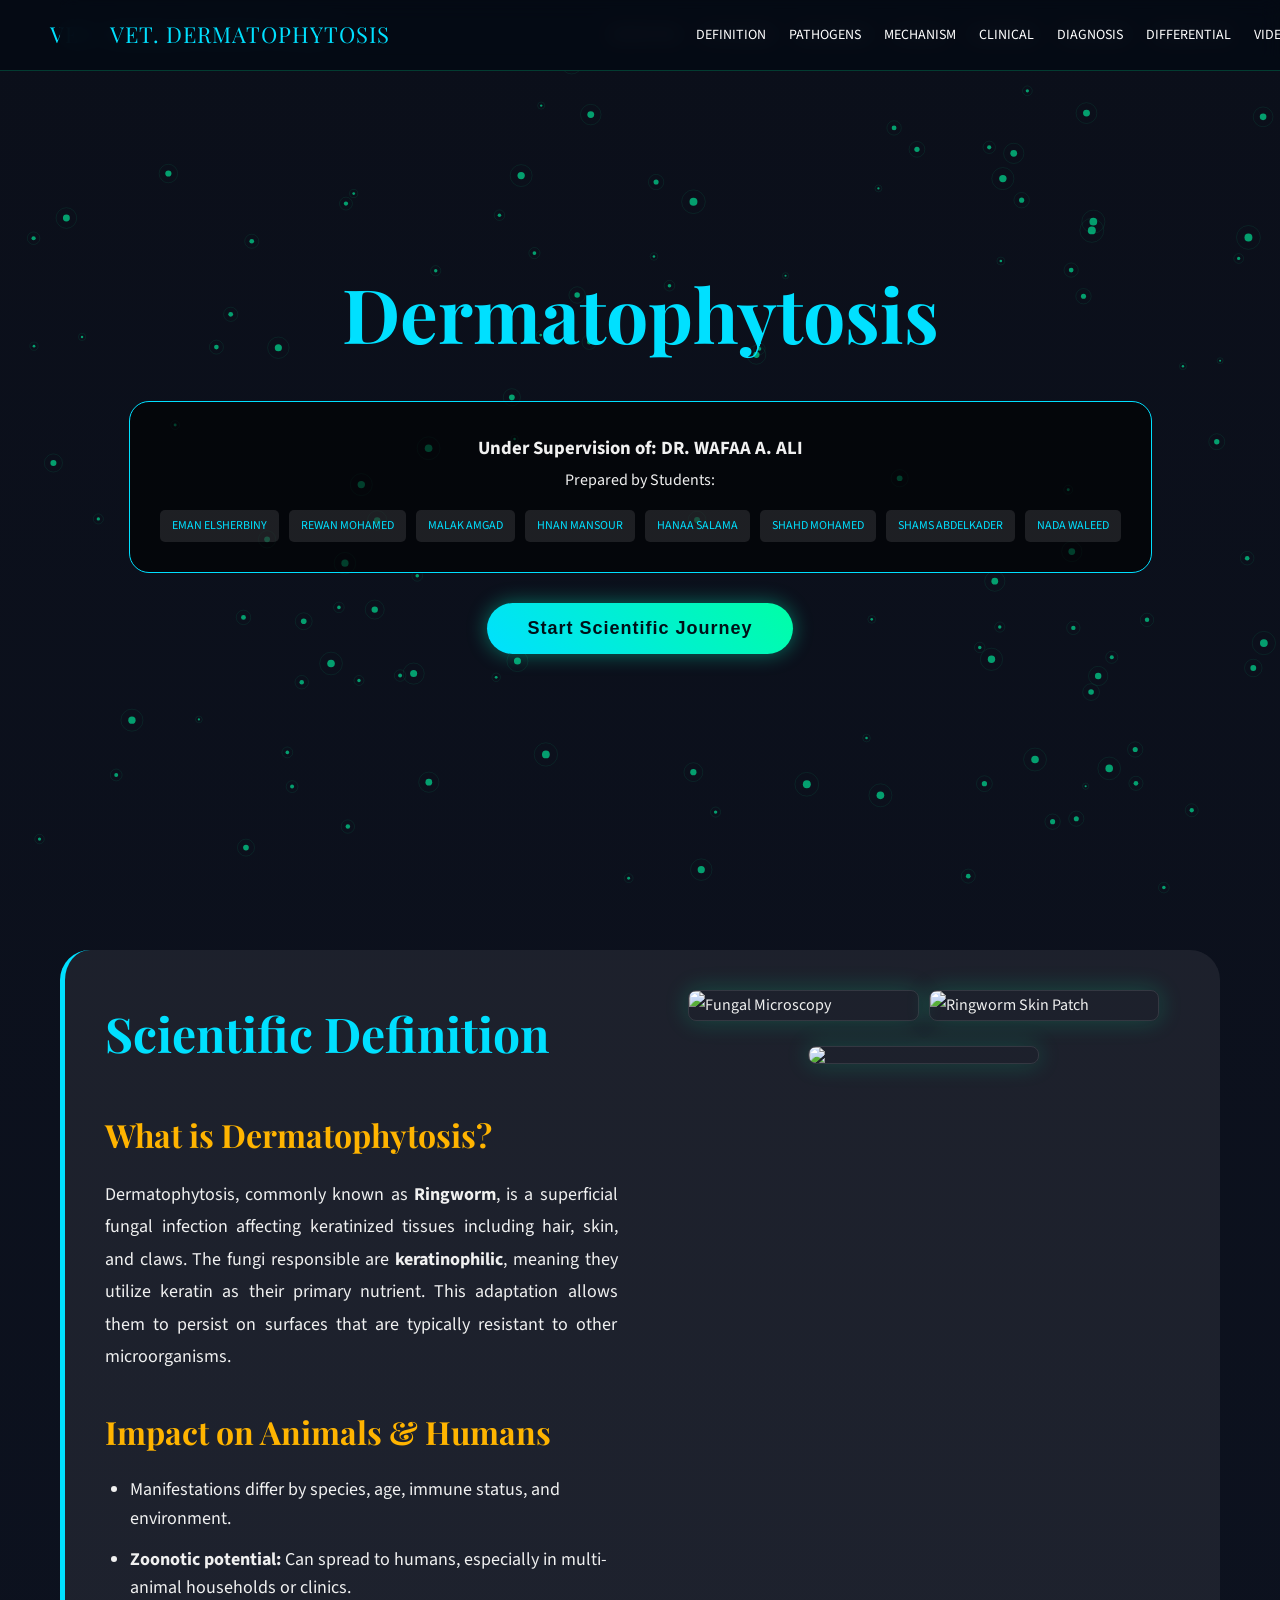
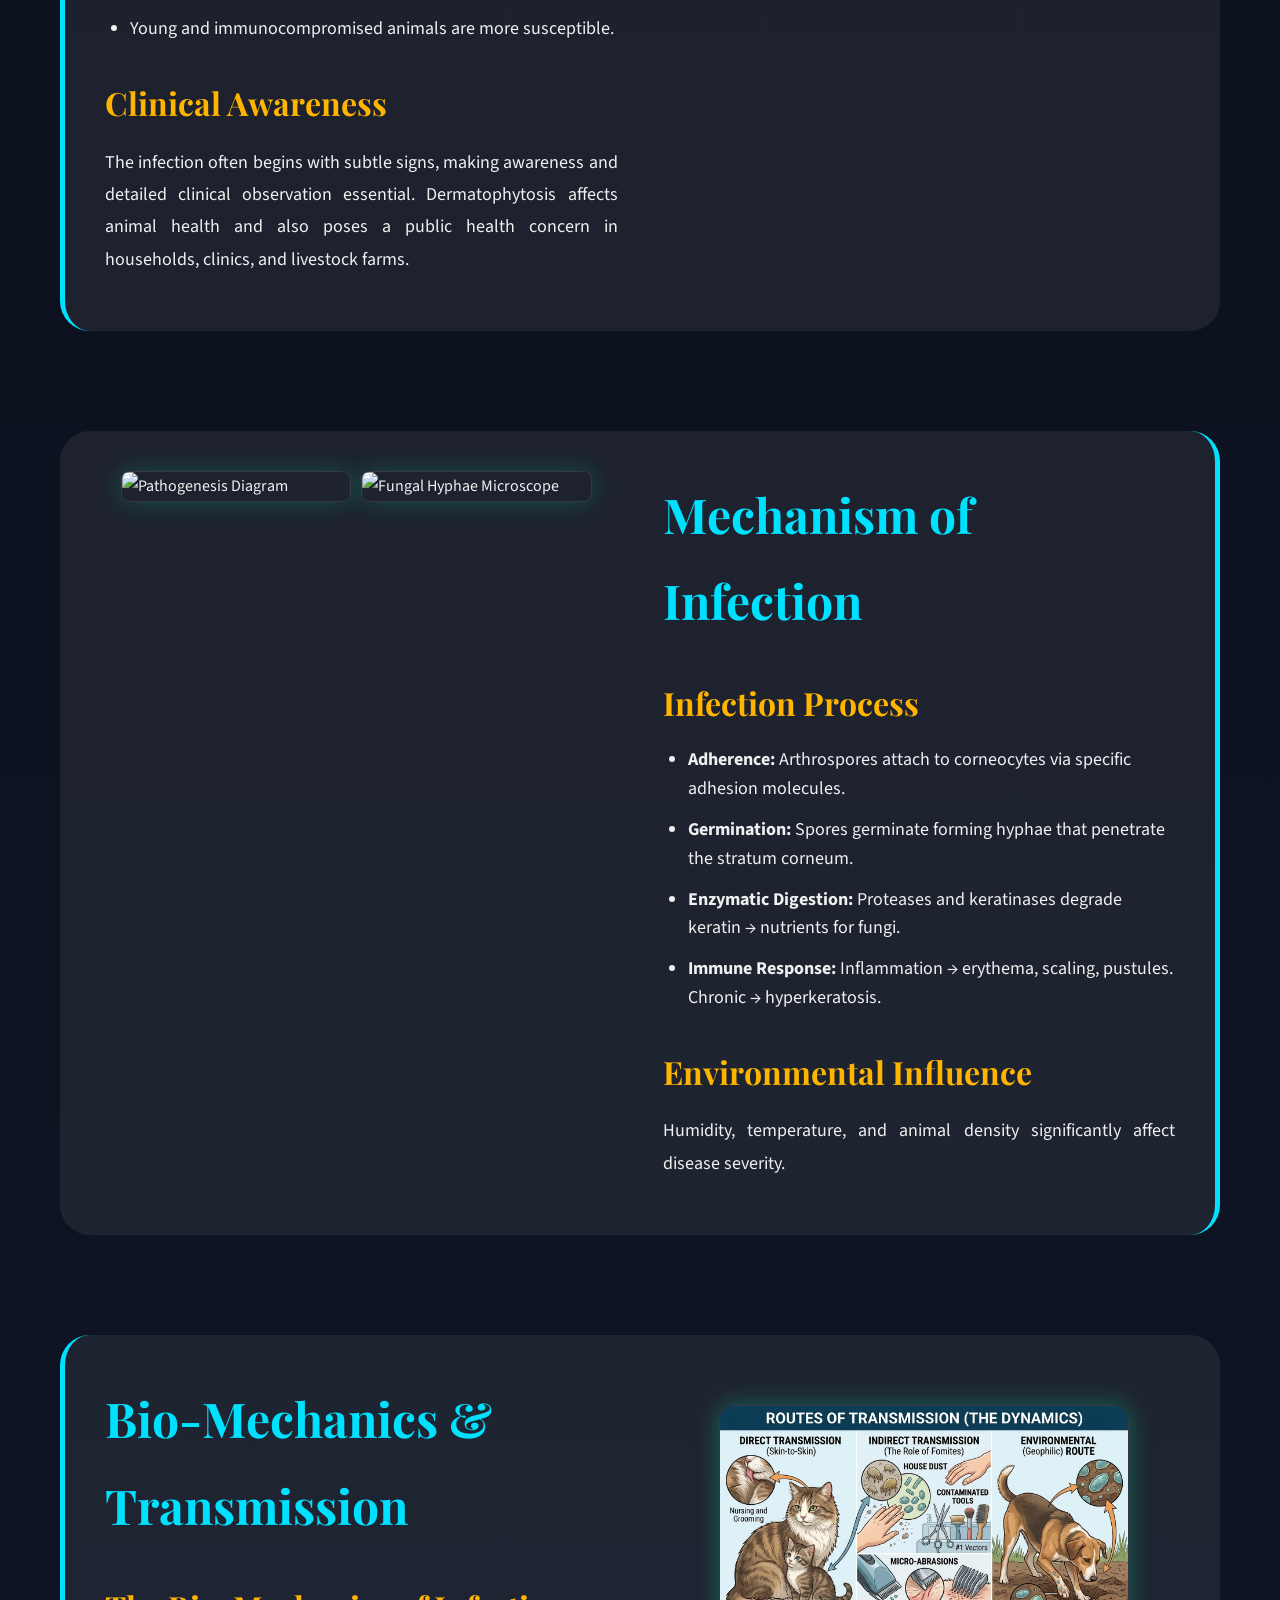
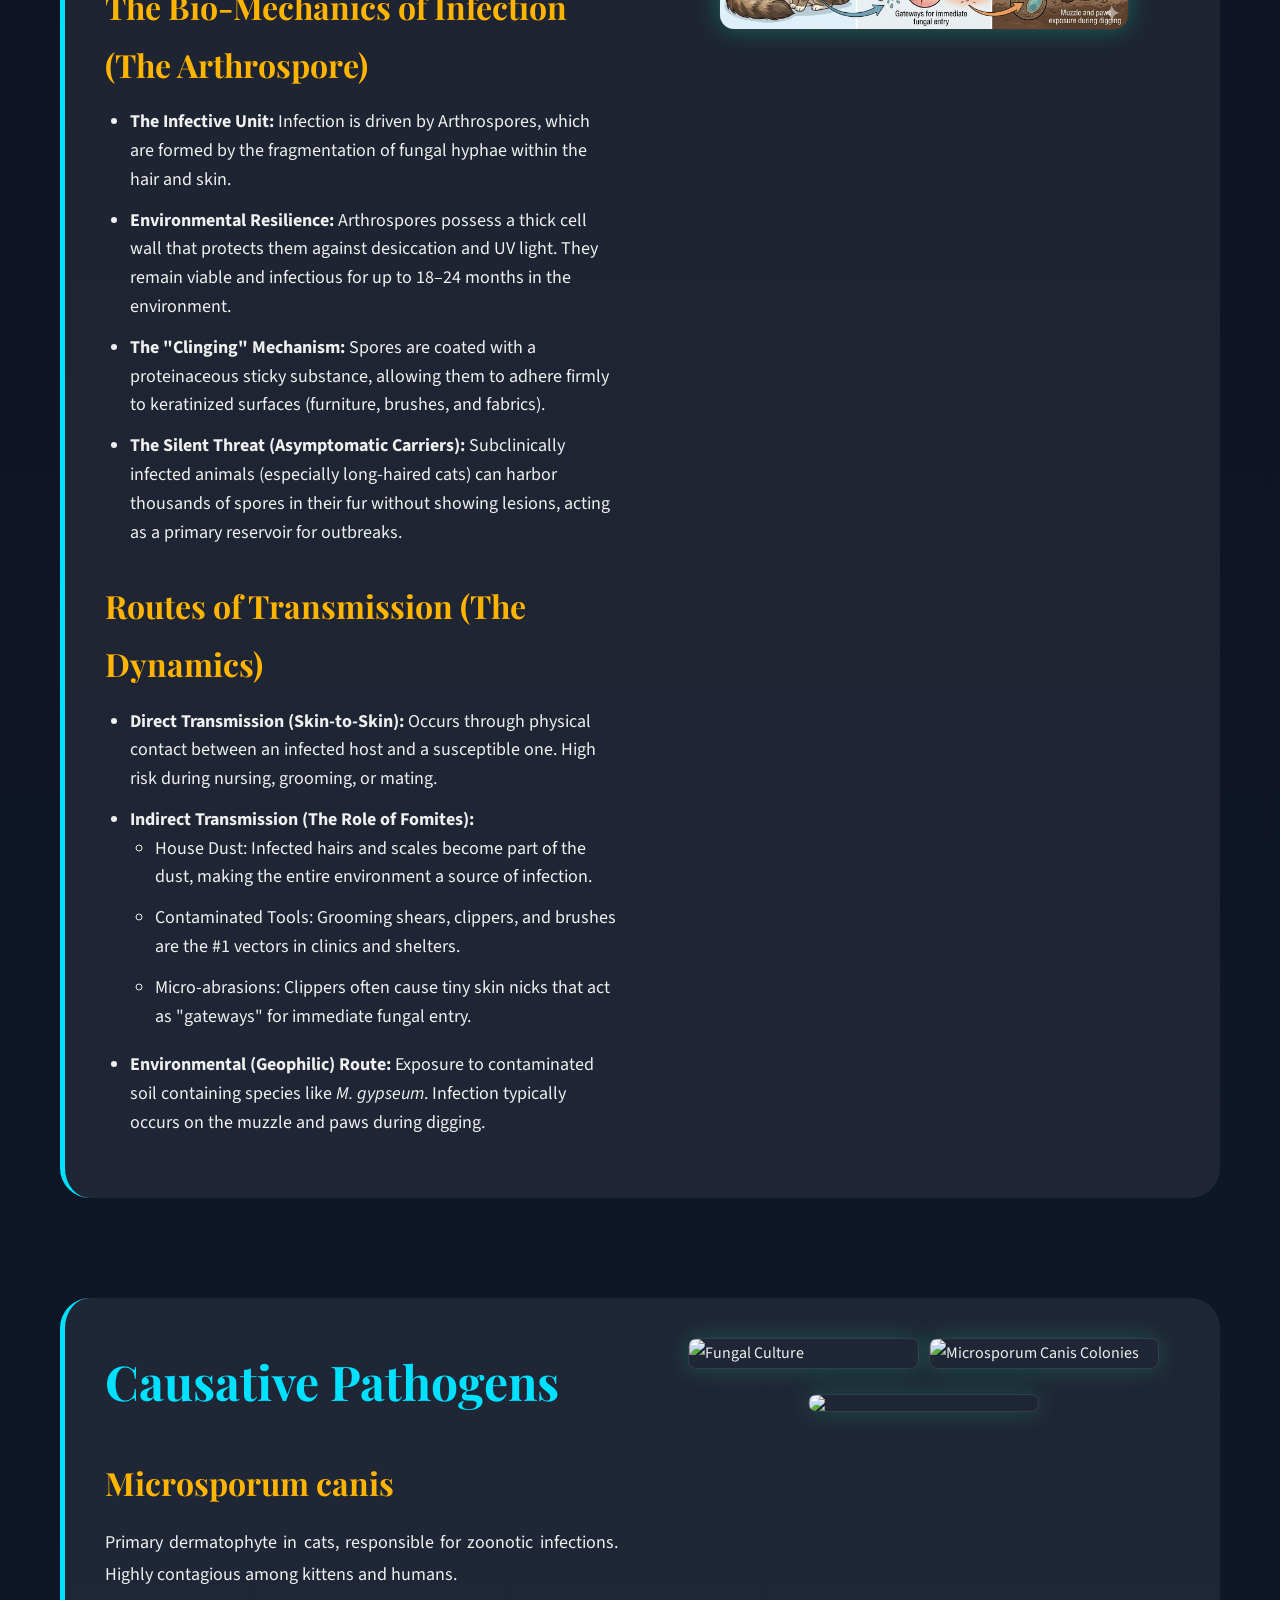
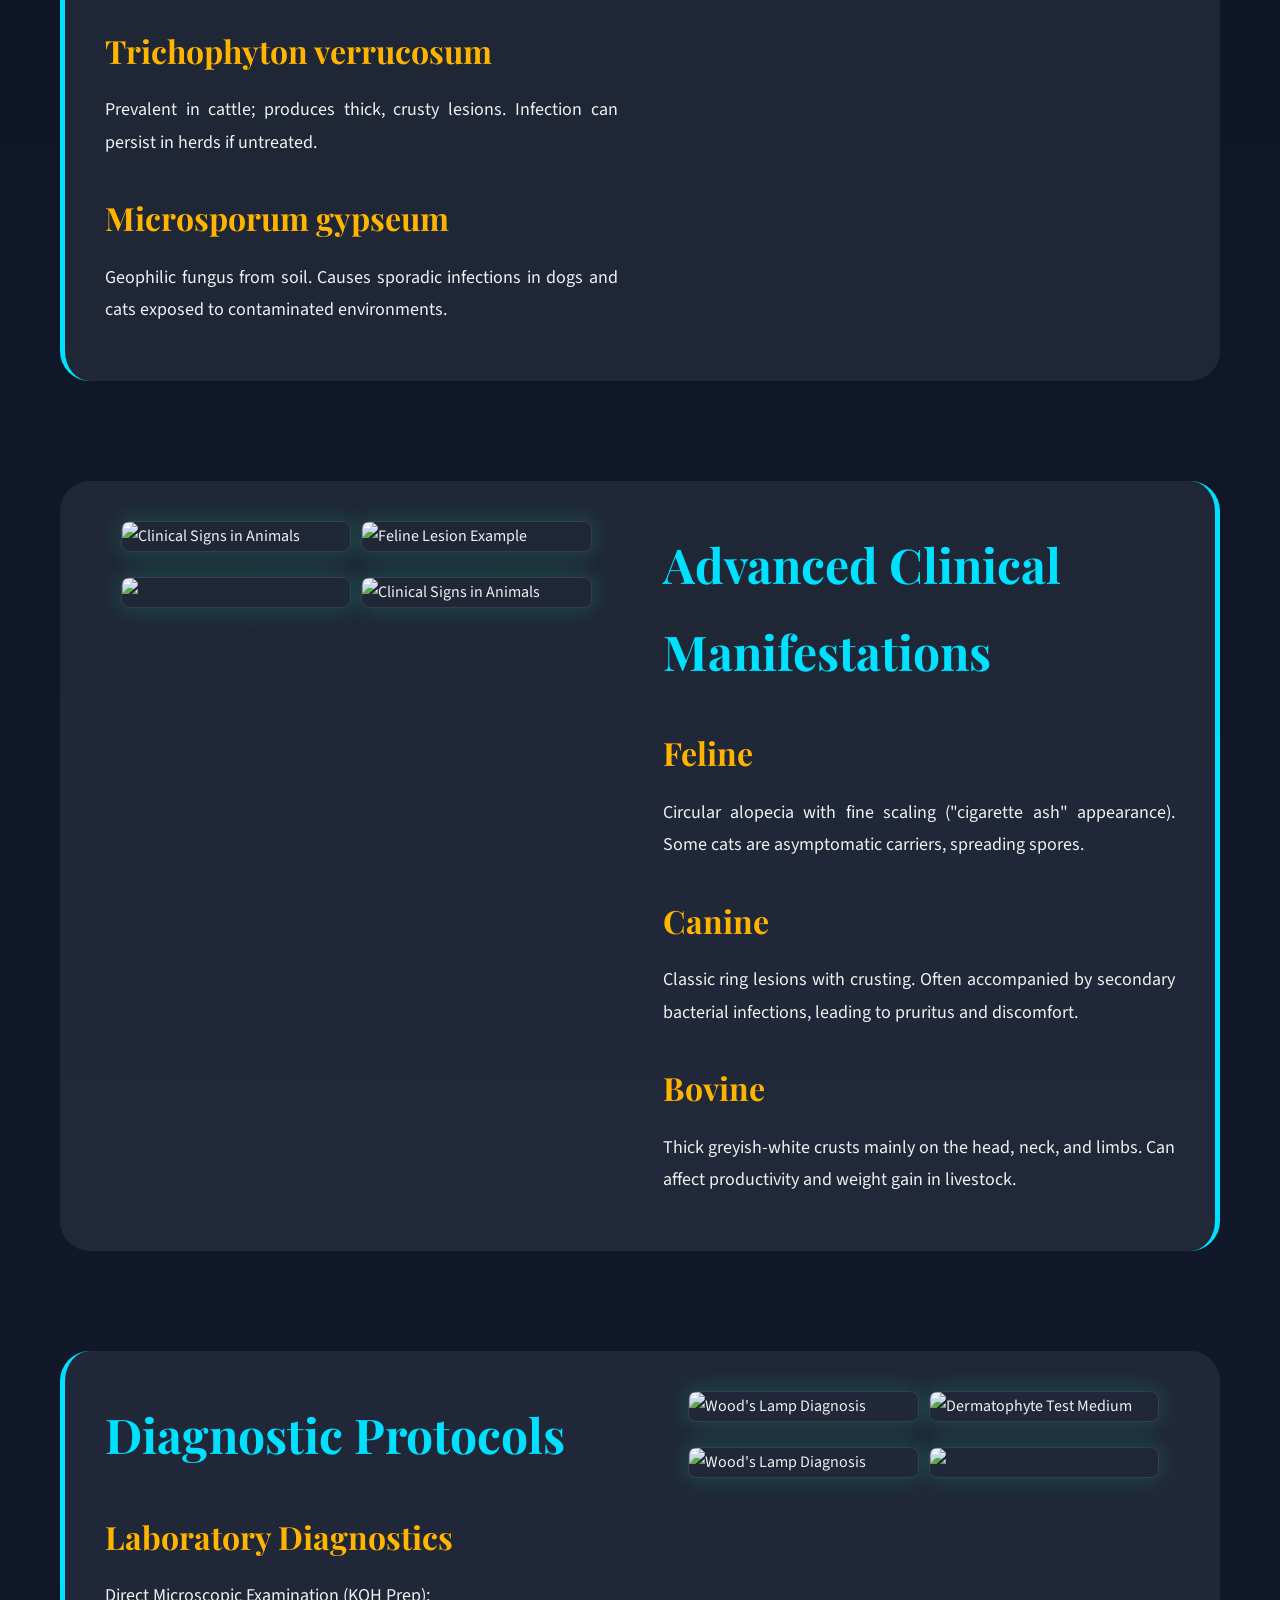
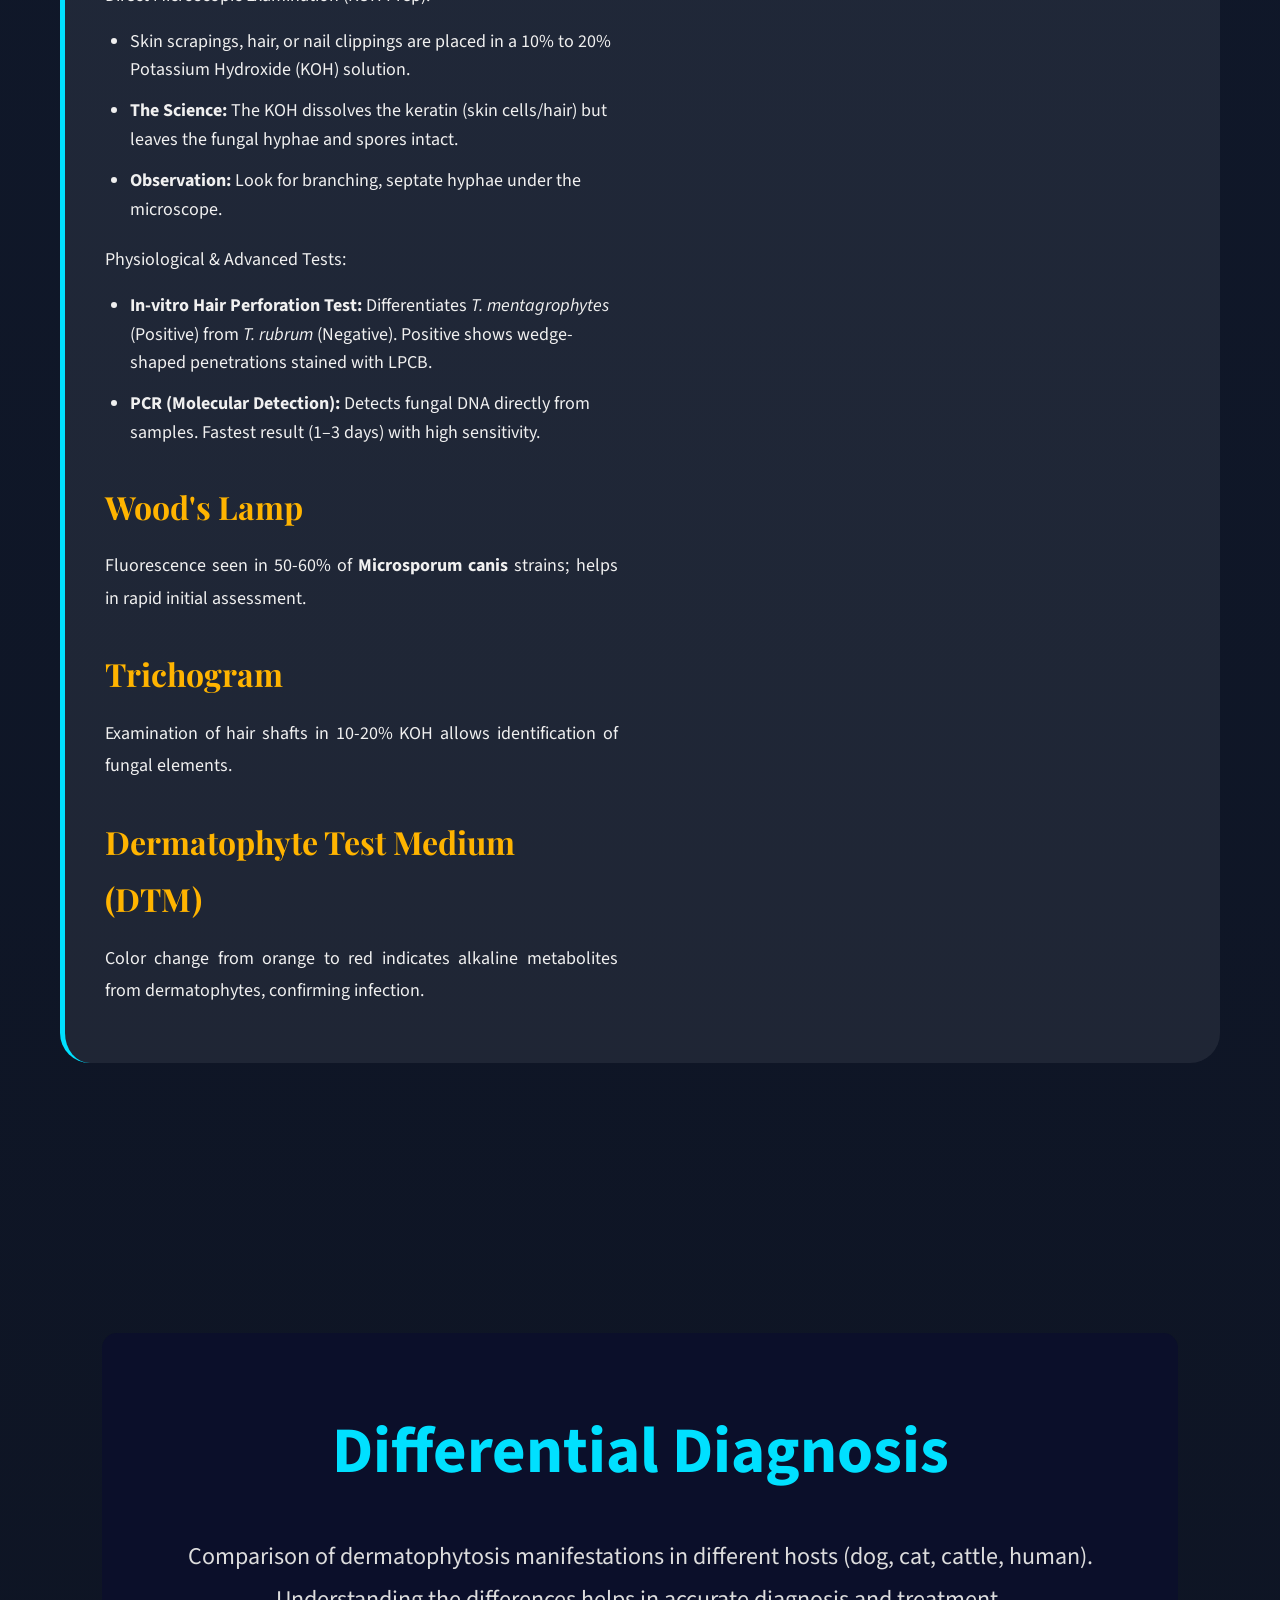
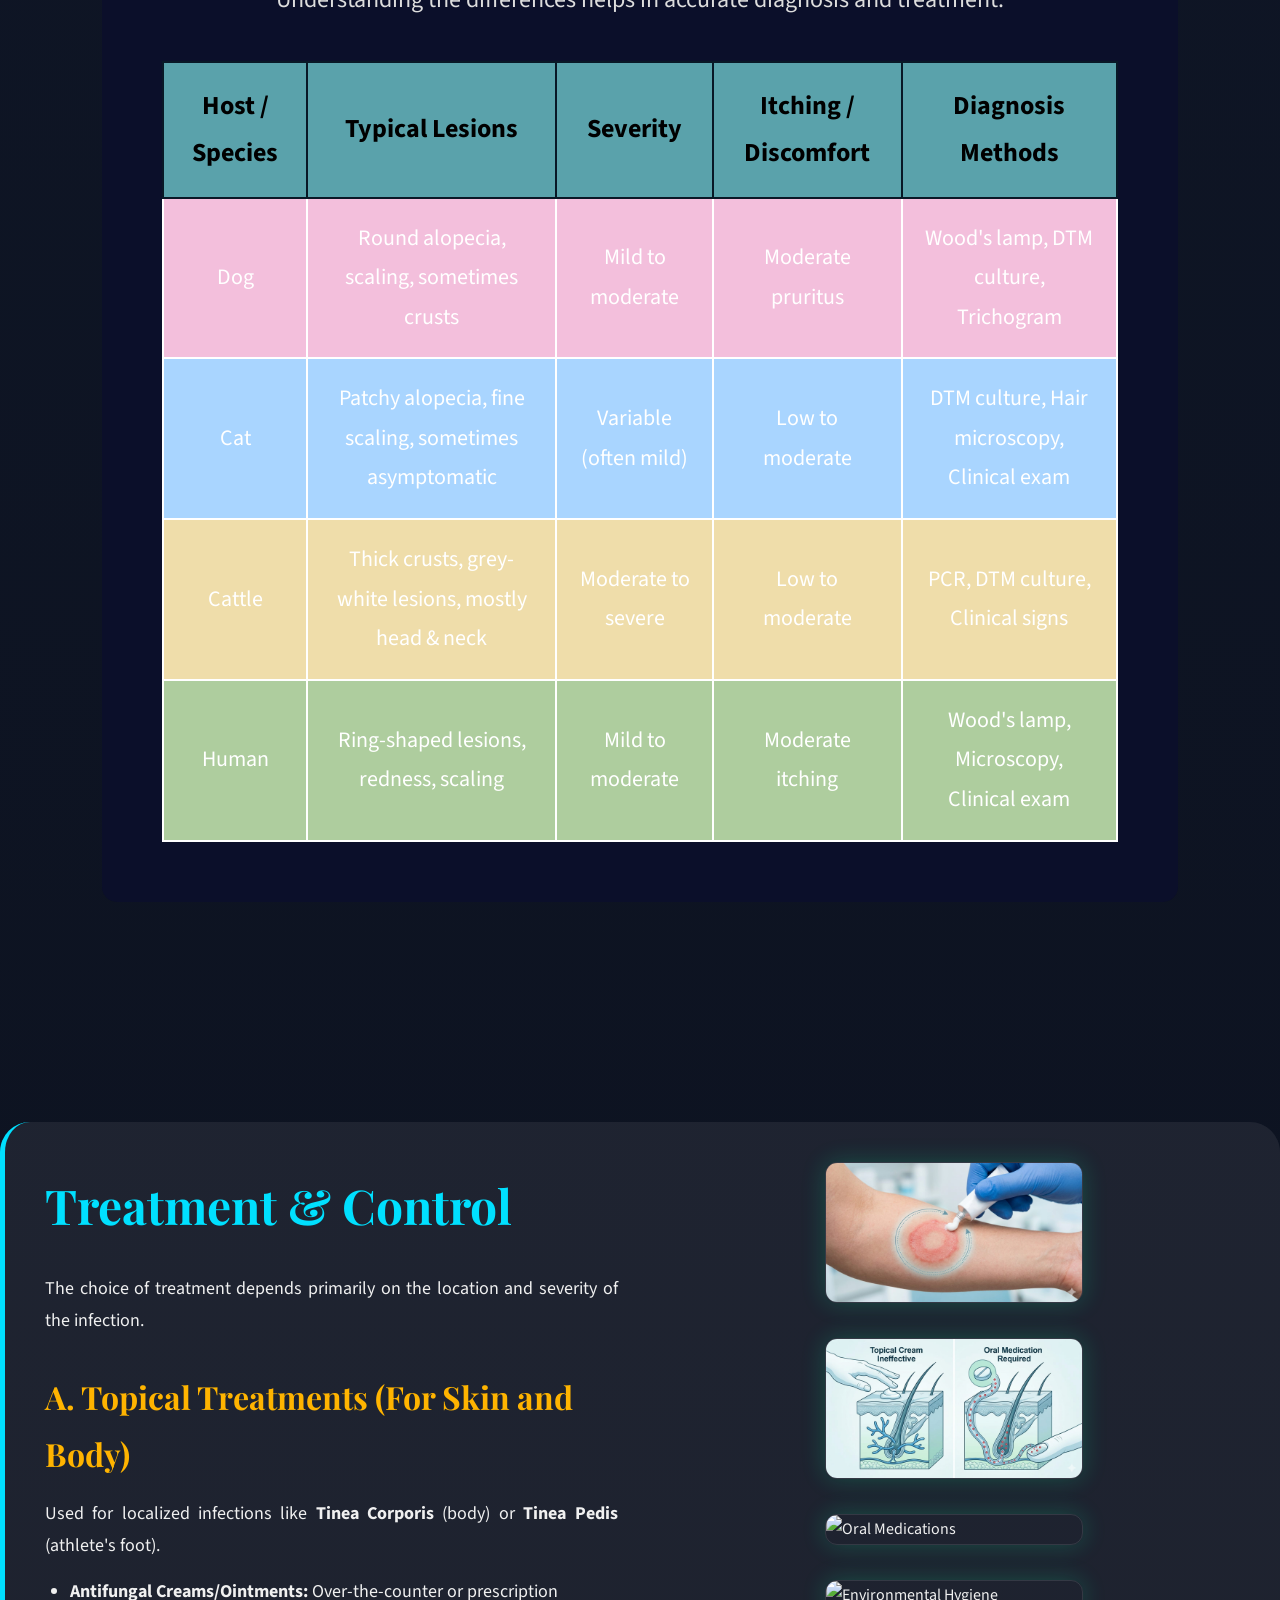
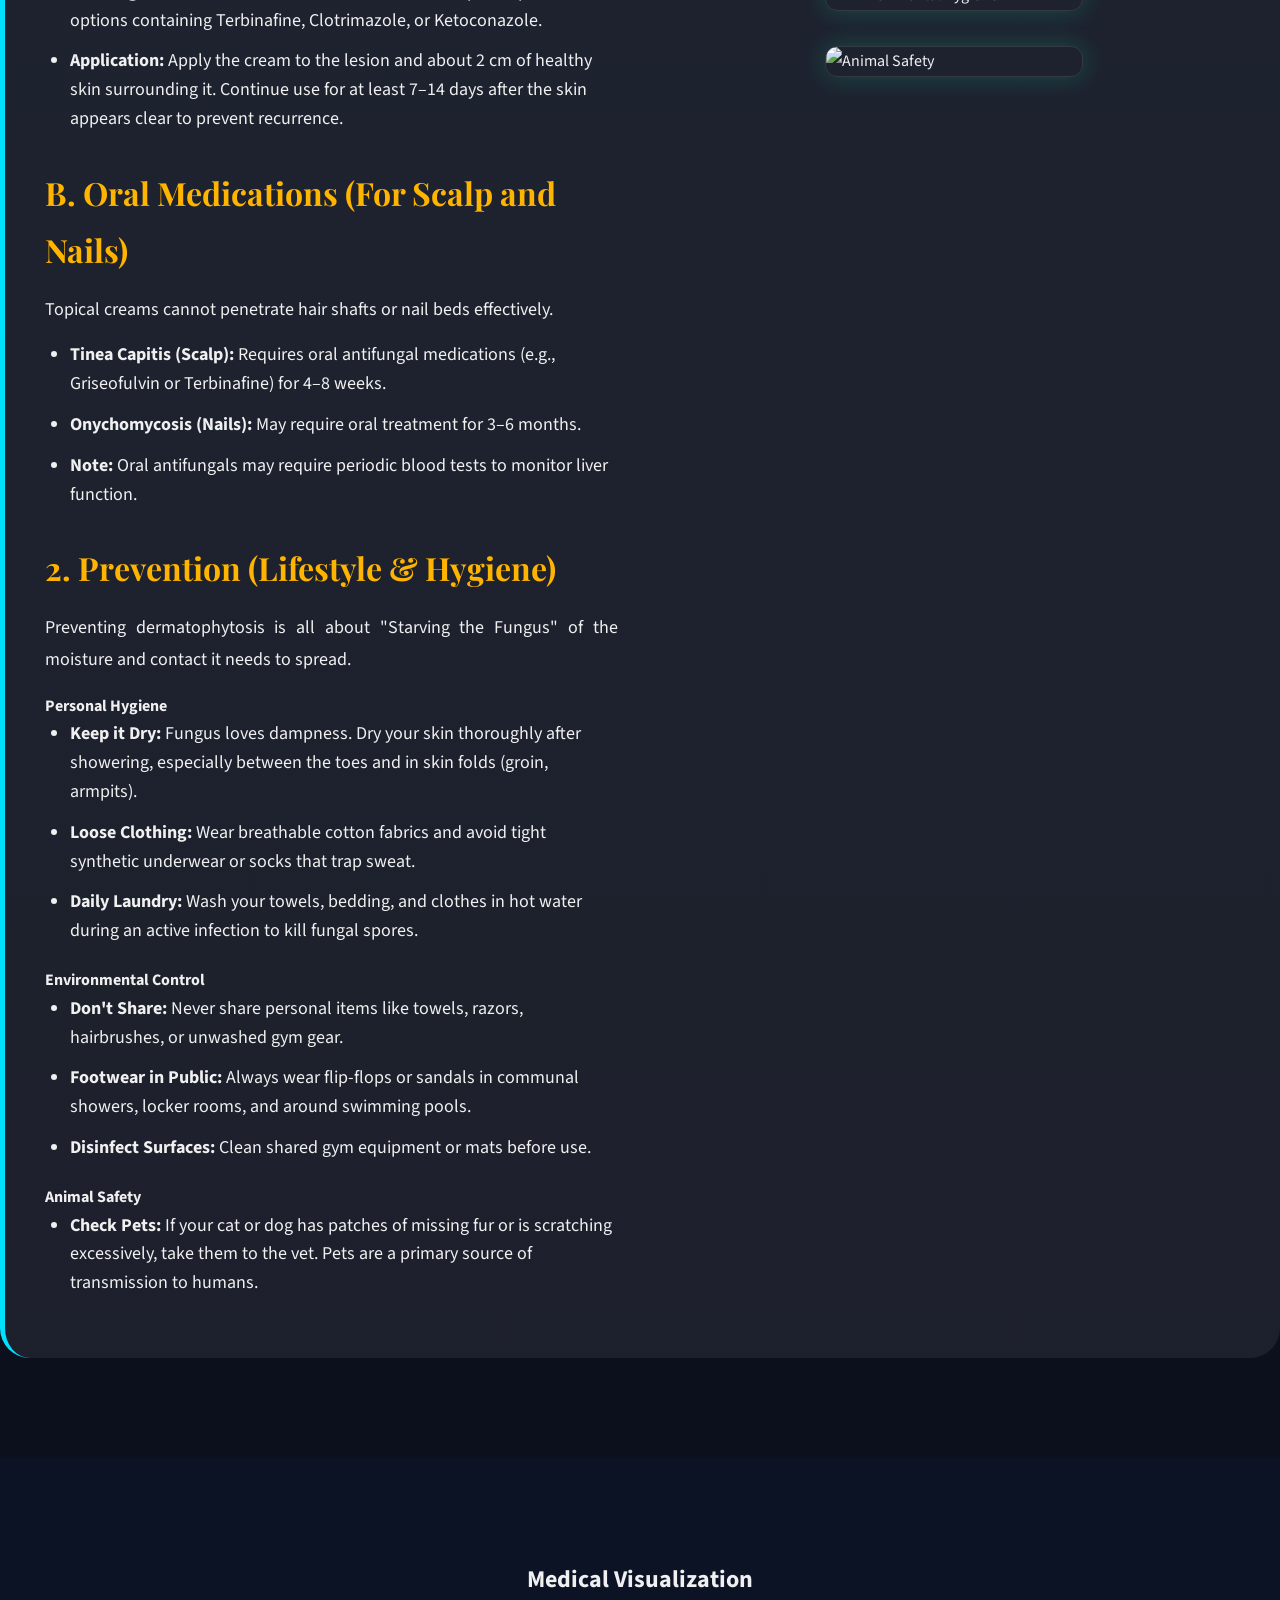
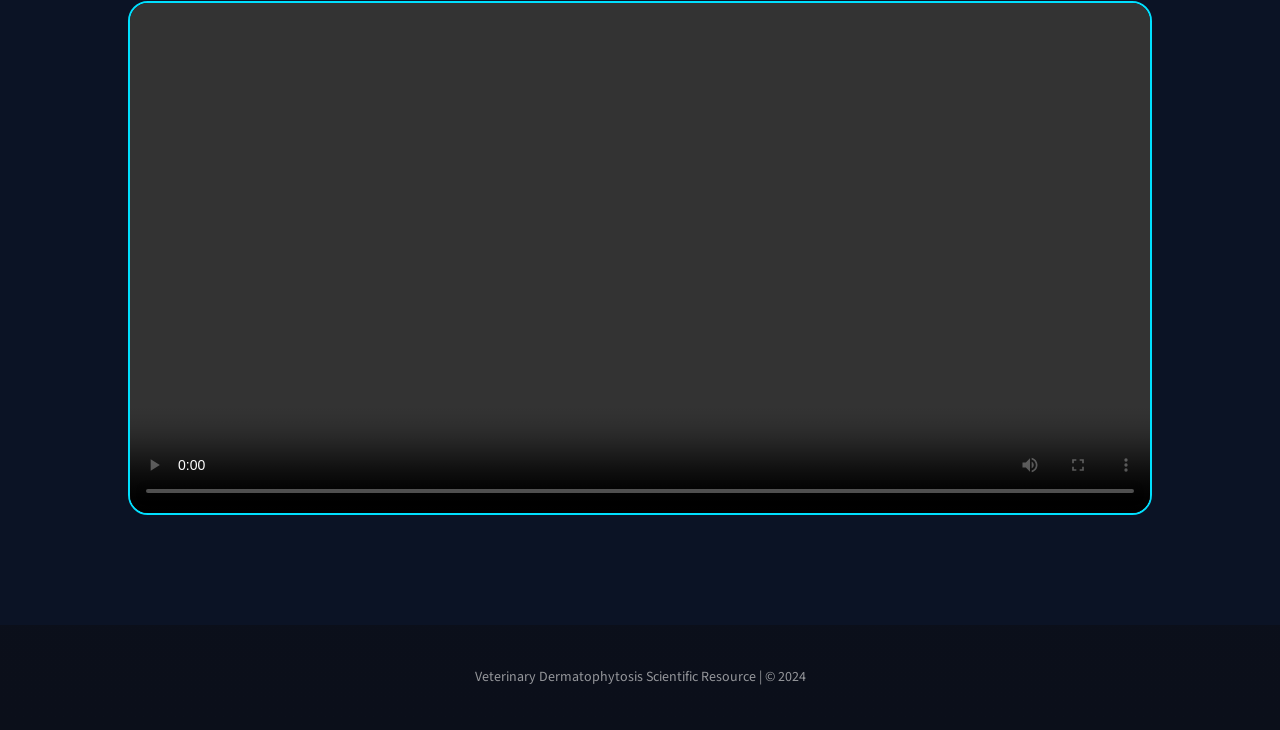
==== index.html @ 9b0bbb3d "Add files via upload" ====
<!DOCTYPE html>
<html lang="en">
<head>
<meta charset="UTF-8">
<meta name="viewport" content="width=device-width, initial-scale=1.0">
<title>Veterinary Dermatophytosis | Professional Guide</title>
<link href="https://fonts.googleapis.com/css2?family=Playfair+Display:wght@700&family=Source+Sans+Pro:wght@300;400;600&display=swap" rel="stylesheet">
<link rel="stylesheet" href="table.css">
<style>
:root {
    --primary-color: #00e0ff;
    --secondary-color: #ffb400;
    --bg-dark: #0b0f1a;
    --text-light: #f0f0f0;
    --font-main: 'Source Sans Pro', sans-serif;
    --font-title: 'Playfair Display', serif;
}

body {
    margin:0; padding:0; box-sizing:border-box;
    font-family: var(--font-main);
    color: var(--text-light);
    background: linear-gradient(180deg,#0b0f1a,#10182a,#0b0f1a);
    overflow-x: hidden;
    line-height: 1.8;
}

#bacteriaCanvas { position:fixed; top:0; left:0; z-index:-3; }

/* Navbar */
.navbar {
    position:fixed; width:100%; top:0; display:flex;
    align-items:center; justify-content:space-between;
    padding:15px 50px; background:rgba(5,10,20,0.9);
    backdrop-filter:blur(10px); z-index:100;
    border-bottom: 1px solid rgba(0,255,166,0.2);
}
.logo { font-family: var(--font-title); color: var(--primary-color); font-size: 22px; letter-spacing: 1px; }
nav a { text-decoration:none; color:white; margin-left: 20px; font-size: 14px; text-transform: uppercase; transition: 0.3s; }
nav a:hover { color: var(--primary-color); }

/* Hero */
.hero { height:100vh; display:flex; align-items:center; justify-content:center; text-align:center; position:relative; }
.bg-video { position:absolute; top:0; left:0; width:100%; height:100%; object-fit:cover; z-index:-2; filter: brightness(0.5) contrast(1.2); }
.hero h1 { font-family: var(--font-title); font-size: 75px; margin-bottom: 20px; }
.hero span { color: var(--primary-color); }
#exploreBtn{
    margin-top:30px; padding:15px 40px; font-size:18px;
    border:none; border-radius:50px; cursor:pointer; font-weight:bold; letter-spacing:1px;
    background: linear-gradient(45deg,#00e0ff,#00ffa6);
    color:#001018;
    box-shadow:0 0 20px rgba(0,255,200,0.4); transition:0.3s;
}
#exploreBtn:hover{
    transform:scale(1.1); box-shadow:0 0 40px rgba(0,255,200,0.8);
}

/* Sections */
.container { max-width: 1200px; margin:0 auto; padding:50px 20px; }

.presentation-section {
    display: flex; align-items: flex-start; gap:50px; margin-bottom:100px;
    background: rgba(255,255,255,0.07); padding:40px;
    border-radius: 30px; border-left: 5px solid var(--primary-color);
    transition: 0.4s;
}
.presentation-section:hover { background: rgba(255,255,255,0.12); transform: scale(1.02); }
.presentation-section.reverse { flex-direction: row-reverse; border-left: none; border-right: 5px solid var(--primary-color); }

.text-content { flex:1; }
.text-content h2 { font-family: var(--font-title); font-size:48px; color: var(--primary-color); margin-bottom:25px; }
.text-content h3 { font-family: var(--font-title); font-size:28px; color: var(--secondary-color); margin-bottom:15px; }
.text-content p { font-size:18px; margin-bottom:15px; text-align: justify; }
.text-content ul, .text-content ol { padding-left:20px; margin-bottom:15px; }
.text-content li { margin-bottom:10px; font-size:17px; }

.image-content { flex:1; display:flex; flex-wrap:wrap; gap:15px; justify-content:center; }
.image-content img {
    flex:1 1 45%; max-width:45%; height:auto; border-radius:12px;
    box-shadow:0 0 25px rgba(0,255,166,0.2); border:1px solid rgba(255,255,255,0.1);
}

/* Video Highlight */
.video-highlight { text-align:center; padding:100px 0; background:#0b1325; }
.video-container video { width:80%; border-radius:20px; border:2px solid var(--primary-color); }

/* Credits & Footer */
.credits-box { background: rgba(0,0,0,0.6); padding:30px; border-radius:20px; border:1px solid var(--primary-color); }
.students { display:flex; flex-wrap:wrap; justify-content:center; gap:10px; margin-top:15px; }
.students span { font-size:12px; background: rgba(255,255,255,0.1); padding:5px 12px; border-radius:5px; }
footer { padding:40px; text-align:center; opacity:0.6; font-size:14px; }

/* Responsive */
@media (max-width:900px) {
    .presentation-section, .presentation-section.reverse { flex-direction: column; text-align:center; }
    .hero h1 { font-size:45px; }
    .image-content img { max-width:100%; flex:1 1 100%; }
}
</style>
</head>
<body>

<canvas id="bacteriaCanvas"></canvas>

<header class="navbar">
    <div class="logo">VET. DERMATOPHYTOSIS</div>
    <nav>
        <a href="#about">Definition</a>
        <a href="#species">Pathogens</a>
        <a href="#pathogenesis">Mechanism</a>
        <a href="#clinical">Clinical</a>
        <a href="#diagnosis">Diagnosis</a>
        <a href="#treatment">Treatment</a>
        <a href="#prevention">Prevention</a>
    </nav>
</header>

<section class="hero">
    <video autoplay muted loop playsinline class="bg-video">
        <source src="bacteria.mp4" type="video/mp4">
    </video>
    <div class="video-overlay"></div>
    <div class="hero-content">
        <h1><span>Dermatophytosis</span></h1>
        <div class="credits-box">
            <h3>Under Supervision of: DR. WAFAA A. ALI</h3>
            <p>Prepared by Students:</p>
            <div class="students">
                <span>EMAN ELSHERBINY</span> <span>REWAN MOHAMED</span> <span>MALAK AMGAD</span> 
                <span>HNAN MANSOUR</span> <span>HANAA SALAMA</span> <span>SHAHD MOHAMED</span> 
                <span>SHAMS ABDELKADER</span> <span>NADA WALEED</span>
            </div>
        </div>
        <button id="exploreBtn">Start Scientific Journey</button>
    </div>
</section>

<div class="container">

<!-- ================= ABOUT / DEFINITION ================= -->
<section class="presentation-section" id="about">
<div class="text-content">
<h2>Scientific Definition</h2>
<h3>What is Dermatophytosis?</h3>
<p>Dermatophytosis, commonly known as <strong>Ringworm</strong>, is a superficial fungal infection affecting keratinized tissues including hair, skin, and claws. The fungi responsible are <strong>keratinophilic</strong>, meaning they utilize keratin as their primary nutrient. This adaptation allows them to persist on surfaces that are typically resistant to other microorganisms.</p>

<h3>Impact on Animals & Humans</h3>
<ul>
<li>Manifestations differ by species, age, immune status, and environment.</li>
<li><strong>Zoonotic potential:</strong> Can spread to humans, especially in multi-animal households or clinics.</li>
<li>Young and immunocompromised animals are more susceptible.</li>
</ul>

<h3>Clinical Awareness</h3>
<p>The infection often begins with subtle signs, making awareness and detailed clinical observation essential. Dermatophytosis affects animal health and also poses a public health concern in households, clinics, and livestock farms.</p>
</div>
<div class="image-content">
<img src="https://i.pinimg.com/736x/06/69/41/066941fc8e015b2483fff047d846cfbb.jpg" alt="Fungal Microscopy">
<img src="https://i.pinimg.com/1200x/69/12/64/691264ae3d4e8476af7a709f758f9176.jpg" alt="Ringworm Skin Patch">
<img src="https://www.shutterstock.com/image-photo/dermatophyte-test-medium-dtm-culture-260nw-1882767274.jpg" 
</div>
</section>

<!-- ================= PATHOGENESIS ================= -->
<section class="presentation-section reverse" id="pathogenesis">
<div class="text-content">
<h2>Mechanism of Infection</h2>
<h3>Infection Process</h3>
<ul>
<li><strong>Adherence:</strong> Arthrospores attach to corneocytes via specific adhesion molecules.</li>
<li><strong>Germination:</strong> Spores germinate forming hyphae that penetrate the stratum corneum.</li>
<li><strong>Enzymatic Digestion:</strong> Proteases and keratinases degrade keratin → nutrients for fungi.</li>
<li><strong>Immune Response:</strong> Inflammation → erythema, scaling, pustules. Chronic → hyperkeratosis.</li>
</ul>
<h3>Environmental Influence</h3>
<p>Humidity, temperature, and animal density significantly affect disease severity.</p>
</div>
<div class="image-content">
<img src="https://i.pinimg.com/1200x/47/8e/46/478e463a87db54c845a26510abb38825.jpg" alt="Pathogenesis Diagram">
<img src="https://a-z-animals.com/media/2022/05/ringworm-768x1024.jpg" alt="Fungal Hyphae Microscope">
</div>
</section>

<!-- ================= BIO-MECHANICS & TRANSMISSION ================= -->
<section class="presentation-section" id="bio-mechanics">
    <div class="text-content">
        <h2>Bio-Mechanics & Transmission</h2>

        <h3> The Bio-Mechanics of Infection (The Arthrospore)</h3>
        <ul>
            <li><strong>The Infective Unit:</strong> Infection is driven by Arthrospores, which are formed by the fragmentation of fungal hyphae within the hair and skin.</li>
            <li><strong>Environmental Resilience:</strong> Arthrospores possess a thick cell wall that protects them against desiccation and UV light. They remain viable and infectious for up to 18–24 months in the environment.</li>
            <li><strong>The "Clinging" Mechanism:</strong> Spores are coated with a proteinaceous sticky substance, allowing them to adhere firmly to keratinized surfaces (furniture, brushes, and fabrics).</li>
            <li><strong>The Silent Threat (Asymptomatic Carriers):</strong> Subclinically infected animals (especially long-haired cats) can harbor thousands of spores in their fur without showing lesions, acting as a primary reservoir for outbreaks.</li>
        </ul>

        <h3> Routes of Transmission (The Dynamics)</h3>
        <ul>
            <li><strong>Direct Transmission (Skin-to-Skin):</strong> Occurs through physical contact between an infected host and a susceptible one. High risk during nursing, grooming, or mating.</li>
            <li><strong>Indirect Transmission (The Role of Fomites):</strong>
                <ul>
                    <li>House Dust: Infected hairs and scales become part of the dust, making the entire environment a source of infection.</li>
                    <li>Contaminated Tools: Grooming shears, clippers, and brushes are the #1 vectors in clinics and shelters.</li>
                    <li>Micro-abrasions: Clippers often cause tiny skin nicks that act as "gateways" for immediate fungal entry.</li>
                </ul>
            </li>
            <li><strong>Environmental (Geophilic) Route:</strong> Exposure to contaminated soil containing species like <em>M. gypseum</em>. Infection typically occurs on the muzzle and paws during digging.</li>
        </ul>
    </div>

    <div class="image-content">
    <img src="cat.jpeg" alt="Dog Ringworm Example" class="slide-img">
</div>
</section>

<!-- ================= PATHOGENS ================= -->
<section class="presentation-section" id="species">
<div class="text-content">
<h2>Causative Pathogens</h2>
<h3>Microsporum canis</h3>
<p>Primary dermatophyte in cats, responsible for zoonotic infections. Highly contagious among kittens and humans.</p>

<h3>Trichophyton verrucosum</h3>
<p>Prevalent in cattle; produces thick, crusty lesions. Infection can persist in herds if untreated.</p>

<h3>Microsporum gypseum</h3>
<p>Geophilic fungus from soil. Causes sporadic infections in dogs and cats exposed to contaminated environments.</p>
</div>
<div class="image-content">
<img src="https://upload.wikimedia.org/wikipedia/commons/b/b0/Macroconidia_Microsporum_canis.JPG" alt="Fungal Culture">
<img src="https://upload.wikimedia.org/wikipedia/commons/1/19/Mcanis036.JPG" alt="Microsporum Canis Colonies">
<img src="https://images.fineartamerica.com/images/artworkimages/mediumlarge/2/2-dermatophyte-fungi-kateryna-konscience-photo-library.jpg"
</div>
</section>

<!-- ================= CLINICAL SIGNS ================= -->
<section class="presentation-section reverse" id="clinical">
<div class="text-content">
<h2>Advanced Clinical Manifestations</h2>
<h3>Feline</h3>
<p>Circular alopecia with fine scaling ("cigarette ash" appearance). Some cats are asymptomatic carriers, spreading spores.</p>

<h3>Canine</h3>
<p>Classic ring lesions with crusting. Often accompanied by secondary bacterial infections, leading to pruritus and discomfort.</p>

<h3>Bovine</h3>
<p>Thick greyish-white crusts mainly on the head, neck, and limbs. Can affect productivity and weight gain in livestock.</p>
</div>
<div class="image-content">
<img src="https://encrypted-tbn0.gstatic.com/images?q=tbn:ANd9GcS3-SK9bKQFKnnqEUAyz8Brnu__WvygHM4Vrw&s" alt="Clinical Signs in Animals">
<img src="https://encrypted-tbn0.gstatic.com/images?q=tbn:ANd9GcQJIOp2CmHRcihEWbrxvC2uluN392xokzRC5g&s" alt="Feline Lesion Example">
<img src="https://encrypted-tbn0.gstatic.com/images?q=tbn:ANd9GcQ8AFPiX3ZWwO5XMChjB2hDE_S8zaLRUPOAJQ&s"
</div><img src="https://www.vetsupply.com.au/blog/wp-content/uploads/2016/02/PCS_ring-worms.jpg" alt="Clinical Signs in Animals">
</section>

<!-- ================= DIAGNOSIS ================= -->
<section class="presentation-section" id="diagnosis">
<div class="text-content">

<h2>Diagnostic Protocols</h2>
<h3>Laboratory Diagnostics</h3>
<p>Direct Microscopic Examination (KOH Prep):</p>
<ul>
    <li>Skin scrapings, hair, or nail clippings are placed in a 10% to 20% Potassium Hydroxide (KOH) solution.</li>
    <li><strong>The Science:</strong> The KOH dissolves the keratin (skin cells/hair) but leaves the fungal hyphae and spores intact.</li>
    <li><strong>Observation:</strong> Look for branching, septate hyphae under the microscope.</li>
</ul>

<p>Physiological & Advanced Tests:</p>
<ul>
    <li><strong>In-vitro Hair Perforation Test:</strong> Differentiates <em>T. mentagrophytes</em> (Positive) from <em>T. rubrum</em> (Negative). Positive shows wedge-shaped penetrations stained with LPCB.</li>
    <li><strong>PCR (Molecular Detection):</strong> Detects fungal DNA directly from samples. Fastest result (1–3 days) with high sensitivity.</li>
</ul>
<h3>Wood's Lamp</h3>
<p>Fluorescence seen in 50-60% of <strong>Microsporum canis</strong> strains; helps in rapid initial assessment.</p>

<h3>Trichogram</h3>
<p>Examination of hair shafts in 10-20% KOH allows identification of fungal elements.</p>

<h3>Dermatophyte Test Medium (DTM)</h3>
<p>Color change from orange to red indicates alkaline metabolites from dermatophytes, confirming infection.</p>
</div>
<div class="image-content">
<img src="https://universe84a.com/wp-content/uploads/2020/12/Hair-Perforation-Test.jpg" alt="Wood's Lamp Diagnosis">
<img src="https://encrypted-tbn0.gstatic.com/images?q=tbn:ANd9GcSUg9JZMUzA_0Zvm5ahcuSOMb_nbRdv8QkHvw&s" alt="Dermatophyte Test Medium">
<img src="https://ohiostate.pressbooks.pub/app/uploads/sites/167/2020/06/trichogram-hair-root-300x210.png" alt="Wood's Lamp Diagnosis">
<img src="https://m.media-amazon.com/images/I/51LtntkLONL._AC_UF350,350_QL80_.jpg"

</div>
</section>
<!DOCTYPE html>
<html lang="en">
<head>
<meta charset="UTF-8">
<meta name="viewport" content="width=device-width, initial-scale=1.0">
<title>Veterinary Dermatophytosis | Professional Guide</title>
<link href="https://fonts.googleapis.com/css2?family=Playfair+Display:wght@700&family=Source+Sans+Pro:wght@300;400;600&display=swap" rel="stylesheet">
<link rel="stylesheet" href="style.css"> <!-- CSS العام -->
<link rel="stylesheet" href="table.css"> <!-- CSS الجدول المنفصل -->
</head>
<body>

<header class="navbar">
    <div class="logo">VET. DERMATOPHYTOSIS</div>
    <nav>
        <a href="#about">Definition</a>
        <a href="#species">Pathogens</a>
        <a href="#pathogenesis">Mechanism</a>
        <a href="#clinical">Clinical</a>
        <a href="#diagnosis">Diagnosis</a>
        <a href="#differential">Differential</a>
        <a href="#video-section">Video</a>
    </nav>
</header>

<div class="container">

<!-- ================= DIFFERENTIAL DIAGNOSIS ================= -->
<section class="diff-section">

    <h2 class="diff-title">Differential Diagnosis</h2>

    <p class="diff-text">
    Comparison of dermatophytosis manifestations in different hosts (dog, cat, cattle, human).  
    Understanding the differences helps in accurate diagnosis and treatment.
    </p>

    <div class="table-box">
        <table class="modern-table colorful-table">
            <tr>
                <th>Host / Species</th>
                <th>Typical Lesions</th>
                <th>Severity</th>
                <th>Itching / Discomfort</th>
                <th>Diagnosis Methods</th>
            </tr>

            <tr class="dog">
                <td>Dog</td>
                <td>Round alopecia, scaling, sometimes crusts</td>
                <td>Mild to moderate</td>
                <td>Moderate pruritus</td>
                <td>Wood's lamp, DTM culture, Trichogram</td>
            </tr>

            <tr class="cat">
                <td>Cat</td>
                <td>Patchy alopecia, fine scaling, sometimes asymptomatic</td>
                <td>Variable (often mild)</td>
                <td>Low to moderate</td>
                <td>DTM culture, Hair microscopy, Clinical exam</td>
            </tr>

            <tr class="cattle">
                <td>Cattle</td>
                <td>Thick crusts, grey-white lesions, mostly head & neck</td>
                <td>Moderate to severe</td>
                <td>Low to moderate</td>
                <td>PCR, DTM culture, Clinical signs</td>
            </tr>

            <tr class="human">
                <td>Human</td>
                <td>Ring-shaped lesions, redness, scaling</td>
                <td>Mild to moderate</td>
                <td>Moderate itching</td>
                <td>Wood's lamp, Microscopy, Clinical exam</td>
            </tr>

        </table>
    </div>

</section>

</div>

</body>
</html>

</section>

</div>
<!-- ================= TREATMENT & CONTROL ================= -->
<section class="presentation-section" id="treatment">
    <div class="text-content">
        <h2>Treatment & Control</h2>
        <p>The choice of treatment depends primarily on the location and severity of the infection.</p>

        <h3>A. Topical Treatments (For Skin and Body)</h3>
        <p>Used for localized infections like <strong>Tinea Corporis</strong> (body) or <strong>Tinea Pedis</strong> (athlete's foot).</p>
        <ul>
            <li><strong>Antifungal Creams/Ointments:</strong> Over-the-counter or prescription options containing Terbinafine, Clotrimazole, or Ketoconazole.</li>
            <li><strong>Application:</strong> Apply the cream to the lesion and about 2 cm of healthy skin surrounding it. Continue use for at least 7–14 days after the skin appears clear to prevent recurrence.</li>
        </ul>

        <h3>B. Oral Medications (For Scalp and Nails)</h3>
        <p>Topical creams cannot penetrate hair shafts or nail beds effectively.</p>
        <ul>
            <li><strong>Tinea Capitis (Scalp):</strong> Requires oral antifungal medications (e.g., Griseofulvin or Terbinafine) for 4–8 weeks.</li>
            <li><strong>Onychomycosis (Nails):</strong> May require oral treatment for 3–6 months.</li>
            <li><strong>Note:</strong> Oral antifungals may require periodic blood tests to monitor liver function.</li>
        </ul>

        <h3>2. Prevention (Lifestyle & Hygiene)</h3>
        <p>Preventing dermatophytosis is all about "Starving the Fungus" of the moisture and contact it needs to spread.</p>

        <h4>Personal Hygiene</h4>
        <ul>
            <li><strong>Keep it Dry:</strong> Fungus loves dampness. Dry your skin thoroughly after showering, especially between the toes and in skin folds (groin, armpits).</li>
            <li><strong>Loose Clothing:</strong> Wear breathable cotton fabrics and avoid tight synthetic underwear or socks that trap sweat.</li>
            <li><strong>Daily Laundry:</strong> Wash your towels, bedding, and clothes in hot water during an active infection to kill fungal spores.</li>
        </ul>

        <h4>Environmental Control</h4>
        <ul>
            <li><strong>Don't Share:</strong> Never share personal items like towels, razors, hairbrushes, or unwashed gym gear.</li>
            <li><strong>Footwear in Public:</strong> Always wear flip-flops or sandals in communal showers, locker rooms, and around swimming pools.</li>
            <li><strong>Disinfect Surfaces:</strong> Clean shared gym equipment or mats before use.</li>
        </ul>

        <h4>Animal Safety</h4>
        <ul>
            <li><strong>Check Pets:</strong> If your cat or dog has patches of missing fur or is scratching excessively, take them to the vet. Pets are a primary source of transmission to humans.</li>
        </ul>

    </div>

    <div class="image-content">
        <img src="cream.jpeg" alt="Topical Antifungal Treatment">
        <img src="control.jpeg" alt="Oral Medications">
        <img src="https://humanepro.org/sites/default/files/styles/article_new/public/images/hero/ringworm-in-cat-sulfur-treatment.jpg?itok=B41ouVLo" alt="Oral Medications">
        <img src="https://cdn-ilbfemn.nitrocdn.com/SMbNqQVgokVBOKPHqgPbhvowhPKWFJah/assets/images/optimized/rev-f13438f/canna-pet.com/wp-content/uploads/2018/01/ringworm-in-dog1812_06.jpg" alt="Environmental Hygiene">
        <img src="https://cdn.storymd.com/optimized/Qd9lrzSgog/thumbnail.jpg" alt="Animal Safety">
    </div>
</section>
<section class="section video-highlight" id="video-section">
<h2>Medical Visualization</h2>
<div class="video-container">
<video controls class="demo-video">
<source src="gg.MP4" type="video/mp4">
Your browser does not support the video tag.
</video>
</div>
</section>

<footer>
Veterinary Dermatophytosis Scientific Resource | &copy; 2024
</footer>

<script src="script.js"></script>
</body>
</html>
---- style.css ----
/* الألوان والخطوط */
:root {
    --primary-color: #00ffa6;
    --bg-dark: #03040a;
    --text-light: #e0e0e0;
    --font-main: 'Source Sans Pro', sans-serif;
    --font-title: 'Playfair Display', serif;
}

* { margin:0; padding:0; box-sizing:border-box; }

body {
    background: var(--bg-dark);
    color: var(--text-light);
    font-family: var(--font-main);
    overflow-x: hidden;
    line-height: 1.8;
}

#bacteriaCanvas { position:fixed; top:0; left:0; z-index:-3; }

/* Navbar التنسيق */
.navbar {
    position:fixed; width:100%; top:0; display:flex; 
    align-items:center; justify-content:space-between; 
    padding:15px 50px; background:rgba(0,0,0,0.8); 
    backdrop-filter:blur(10px); z-index:100;
    border-bottom: 1px solid rgba(0,255,166,0.2);
}

.logo { font-family: var(--font-title); color: var(--primary-color); font-size: 22px; letter-spacing: 1px; }

nav a { text-decoration:none; color:white; margin-left: 20px; font-size: 14px; text-transform: uppercase; transition: 0.3s; }
nav a:hover { color: var(--primary-color); }

/* Hero Section */
.hero { height:100vh; display:flex; align-items:center; justify-content:center; text-align:center; position:relative; }
.bg-video { position:absolute; top:0; left:0; width:100%; height:100%; object-fit:cover; z-index:-2; filter: brightness(0.4); }
.hero h1 { font-family: var(--font-title); font-size: 75px; margin-bottom: 20px; }
.hero span { color: var(--primary-color); }

/* Presentation Sections */
.container { max-width: 1200px; margin: 0 auto; padding: 50px 20px; }

.presentation-section {
    display: flex;
    align-items: center;
    gap: 50px;
    margin-bottom: 100px;
    background: rgba(255,255,255,0.03);
    padding: 40px;
    border-radius: 30px;
    border-left: 5px solid var(--primary-color);
    transition: 0.4s;
}

.presentation-section:hover { background: rgba(255,255,255,0.05); transform: scale(1.02); }

.presentation-section.reverse { flex-direction: row-reverse; border-left: none; border-right: 5px solid var(--primary-color); }

.text-content { flex: 1; }
.text-content h2 { 
    font-family: var(--font-title); 
    font-size: 42px; 
    color: var(--primary-color); 
    margin-bottom: 20px; 
}

.text-content p { font-size: 19px; margin-bottom: 15px; text-align: justify; }

.image-content { flex: 1; display: flex; justify-content: center; }
.image-content img { 
    width: 100%; 
    max-width: 450px; 
    border-radius: 20px; 
    box-shadow: 0 0 30px rgba(0,255,166,0.2);
    border: 1px solid rgba(255,255,255,0.1);
}

/* Lists and Items */
ul, ol { padding-left: 20px; font-size: 18px; }
li { margin-bottom: 10px; }
.species-grid { display: grid; gap: 15px; margin-top: 20px; }
.spec-item { background: rgba(0,255,166,0.1); padding: 15px; border-radius: 10px; }

/* Video Highlight */
.video-highlight { text-align: center; padding: 100px 0; background: #05070a; }
.video-container video { width: 80%; border-radius: 20px; border: 2px solid var(--primary-color); }

/* Credits & Footer */
.credits-box { background: rgba(0,0,0,0.6); padding: 30px; border-radius: 20px; border: 1px solid var(--primary-color); }
.students { display: flex; flex-wrap: wrap; justify-content: center; gap: 10px; margin-top: 15px; }
.students span { font-size: 12px; background: rgba(255,255,255,0.1); padding: 5px 12px; border-radius: 5px; }
footer { padding: 40px; text-align: center; opacity: 0.6; font-size: 14px; }

/* Responsive */
@media (max-width: 900px) {
    .presentation-section, .presentation-section.reverse { flex-direction: column; text-align: center; }
    .hero h1 { font-size: 45px; }
}
/* ===== NEW COLOR FIX ===== */

:root{
    --bg-dark:#0b0f1a;
    --text-light:#ffffff;
    --primary-color:#00e0ff;
}

body{
    background: linear-gradient(180deg,#0b0f1a,#10182a,#0b0f1a);
    color:#ffffff;
}

.presentation-section{
    background: rgba(255,255,255,0.07);
}

.presentation-section:hover{
    background: rgba(255,255,255,0.12);
}

.text-content p{
    color:#f0f0f0;
}

.navbar{
    background: rgba(5,10,20,0.9);
}

.video-highlight{
    background:#0b1325;
}/* ===== BUTTON FIX ===== */

#exploreBtn{
    margin-top:30px;
    padding:15px 40px;
    font-size:18px;
    border:none;
    border-radius:50px;
    cursor:pointer;
    font-weight:bold;
    letter-spacing:1px;

    background: linear-gradient(45deg,#00e0ff,#00ffa6);
    color:#001018;

    box-shadow:0 0 20px rgba(0,255,200,0.4);
    transition:0.3s;
}

#exploreBtn:hover{
    transform:scale(1.1);
    box-shadow:0 0 40px rgba(0,255,200,0.8);
}.bg-video{
    filter: brightness(0.5) contrast(1.2);
}.presentation-section .image-content img {
    max-width: 100%;   /* ما يتعداش عرض السكشن */
    height: auto;      /* يحافظ على نسبة الطول للعرض */
    margin-bottom: 15px; /* مسافة بسيطة بين الصور لو أكتر من صورة */
    border-radius: 8px; /* شكل أجمل */
}.presentation-section .image-content {
    display: flex;
    flex-wrap: wrap;      /* الصور تنتقل للسطر التاني لو محتاجة */
    gap: 10px;            /* مسافة بين الصور */
}

.presentation-section .image-content img {
    flex: 1 1 45%;        /* كل صورة تاخد حوالي نص السكشن */
    max-width: 45%;       
    height: auto;
}
:root {
    --primary-color: #00e0ff;
    --secondary-color: #ffb400;
    --bg-dark: #0b0f1a;
    --text-light: #f0f0f0;
    --font-main: 'Source Sans Pro', sans-serif;
    --font-title: 'Playfair Display', serif;
}

body {
    margin:0; padding:0; box-sizing:border-box;
    font-family: var(--font-main);
    color: var(--text-light);
    background: linear-gradient(180deg,#0b0f1a,#10182a,#0b0f1a);
    overflow-x: hidden;
    line-height: 1.8;
}

#bacteriaCanvas { position:fixed; top:0; left:0; z-index:-3; }

/* ===== NAVBAR ===== */
.navbar {
    position:fixed; width:100%; top:0; display:flex;
    align-items:center; justify-content:space-between;
    padding:15px 50px; background:rgba(5,10,20,0.9);
    backdrop-filter:blur(10px); z-index:100;
    border-bottom: 1px solid rgba(0,255,166,0.2);
}
.logo { font-family: var(--font-title); color: var(--primary-color); font-size: 22px; letter-spacing: 1px; }
nav a { text-decoration:none; color:white; margin-left: 20px; font-size: 14px; text-transform: uppercase; transition: 0.3s; }
nav a:hover { color: var(--primary-color); }

/* ===== HERO ===== */
.hero { height:100vh; display:flex; align-items:center; justify-content:center; text-align:center; position:relative; }
.bg-video { position:absolute; top:0; left:0; width:100%; height:100%; object-fit:cover; z-index:-2; filter: brightness(0.5) contrast(1.2); }
.hero h1 { font-family: var(--font-title); font-size: 75px; margin-bottom: 20px; }
.hero span { color: var(--primary-color); }

/* ===== BUTTON ===== */
#exploreBtn{
    margin-top:30px; padding:15px 40px; font-size:18px;
    border:none; border-radius:50px; cursor:pointer; font-weight:bold; letter-spacing:1px;
    background: linear-gradient(45deg,#00e0ff,#00ffa6);
    color:#001018;
    box-shadow:0 0 20px rgba(0,255,200,0.4); transition:0.3s;
}
#exploreBtn:hover{
    transform:scale(1.1); box-shadow:0 0 40px rgba(0,255,200,0.8);
}

/* ===== PRESENTATION SECTIONS ===== */
.container { max-width: 1200px; margin: 0 auto; padding: 50px 20px; }

.presentation-section {
    display: flex; align-items: flex-start; gap: 50px; margin-bottom: 100px;
    background: rgba(255,255,255,0.07); padding: 40px;
    border-radius: 30px; border-left: 5px solid var(--primary-color);
    transition: 0.4s;
}
.presentation-section:hover { background: rgba(255,255,255,0.12); transform: scale(1.02); }
.presentation-section.reverse { flex-direction: row-reverse; border-left: none; border-right: 5px solid var(--primary-color); }

.text-content { flex: 1; }
.text-content h2 {
    font-family: var(--font-title); font-size: 48px; color: var(--primary-color); margin-bottom: 25px;
}
.text-content h3 {
    font-family: var(--font-title); font-size: 28px; color: var(--secondary-color); margin-bottom: 15px;
}
.text-content p { font-size: 18px; margin-bottom: 15px; text-align: justify; }
.text-content ul, .text-content ol { padding-left: 20px; margin-bottom: 15px; }
.text-content li { margin-bottom: 10px; font-size: 17px; }

.image-content { flex: 1; display: flex; flex-wrap: wrap; gap: 15px; justify-content:center; }
.image-content img {
    flex: 1 1 45%; max-width: 45%; height: auto; border-radius: 12px;
    box-shadow: 0 0 25px rgba(0,255,166,0.2); border: 1px solid rgba(255,255,255,0.1);
}

/* ===== VIDEO HIGHLIGHT ===== */
.video-highlight { text-align: center; padding: 100px 0; background: #0b1325; }
.video-container video { width: 80%; border-radius: 20px; border: 2px solid var(--primary-color); }

/* ===== CREDITS & FOOTER ===== */
.credits-box { background: rgba(0,0,0,0.6); padding: 30px; border-radius: 20px; border: 1px solid var(--primary-color); }
.students { display: flex; flex-wrap: wrap; justify-content: center; gap: 10px; margin-top: 15px; }
.students span { font-size: 12px; background: rgba(255,255,255,0.1); padding: 5px 12px; border-radius: 5px; }
footer { padding: 40px; text-align: center; opacity: 0.6; font-size: 14px; }

/* ===== RESPONSIVE ===== */
@media (max-width: 900px) {
    .presentation-section, .presentation-section.reverse { flex-direction: column; text-align: center; }
    .hero h1 { font-size: 45px; }
    .image-content img { max-width: 100%; flex: 1 1 100%; }
}
/* ================= BIG ACADEMIC TABLE ================= */

/* ================= BIG COLORFUL TABLE ================= */
.diff-section {
    width: 96%;
    margin: 120px auto;
    padding: 60px;
    background: #0b0f2a;
    border-radius: 15px;
}

.diff-title {
    font-size: 65px;
    text-align: center;
    color: #00e0ff;
    margin-bottom: 25px;
    font-weight: bold;
}

.diff-text {
    font-size: 24px;
    text-align: center;
    margin-bottom: 40px;
    color: #ddd;
}

/* Table Box */
.table-box {
    width: 100%;
    overflow-x: auto;
    margin-top: 40px;
}

/* Modern Table Base */
.modern-table {
    width: 100%;
    border-collapse: collapse;
    font-size: 22px;
}

/* Headers */
.modern-table th {
    border: 2px solid #091826;
    padding: 20px;
    font-size: 26px;
    background: #5aa2ab;
    color: black;
    font-weight: bold;
}

/* Cells */
.modern-table td {
    border: 2px solid white;
    padding: 20px;
    font-size: 22px;
    text-align: center;
    color: #fff;
}

/* Colorful Rows */
.colorful-table tr.dog { background: #f3bfdc; }
.colorful-table tr.cat { background: #a9d5ff; }
.colorful-table tr.cattle { background: #efddaa; }
.colorful-table tr.human { background: #aecd9e; }

/* Hover Effect */
.colorful-table tr:hover {
    background: #30315c !important;
    color: rgb(150, 144, 144);
    transform: scale(1.02);
    transition: 0.3s;
}

/* Responsive */
@media (max-width: 900px) {
    .diff-title { font-size: 50px; }
    .diff-text { font-size: 20px; }
    .modern-table th, .modern-table td { font-size: 18px; padding: 15px; }
}
/* Treatment & Control Images */
#treatment .image-content {
    display: flex;
    flex-direction: column; /* يخلي الصور تحت بعض */
    gap: 20px; /* المسافة بين كل صورة */
    align-items: center; /* لو عايزة الصور في النص */
}

#treatment .image-content img {
    width: 80%; /* حجم الصورة داخل السكشن */
    border-radius: 12px;
    box-shadow: 0 0 25px rgba(0,255,166,0.2);
    border: 1px solid rgba(255,255,255,0.1);
} /* ===== LAB DIAGNOSTICS ===== */
.text-content h3 {
    font-family: var(--font-title);
    font-size: 32px;
    color: var(--secondary-color);
    margin-top: 30px;
    margin-bottom: 15px;
}

.text-content ul {
    padding-left: 25px;
    margin-bottom: 20px;
}

.text-content li {
    margin-bottom: 12px;
    font-size: 18px;
    line-height: 1.6;
}  .slide-img {
    width: 80% !important;       /* حجم أكبر */
    max-width: 800px !important; /* أقصى عرض */
    height: auto !important;     /* يحافظ على النسبة الطولية */
    display: block !important;   /* يضمن تمركز الصورة */
    margin: 30px auto !important; /* مسافة فوق وتحت + مركز الصورة */
    border-radius: 15px !important;
    box-shadow: 0 0 25px rgba(0, 255, 166, 0.3) !important;
    flex: unset !important;      /* يمنع flex من التحكم في حجم الصورة */
}
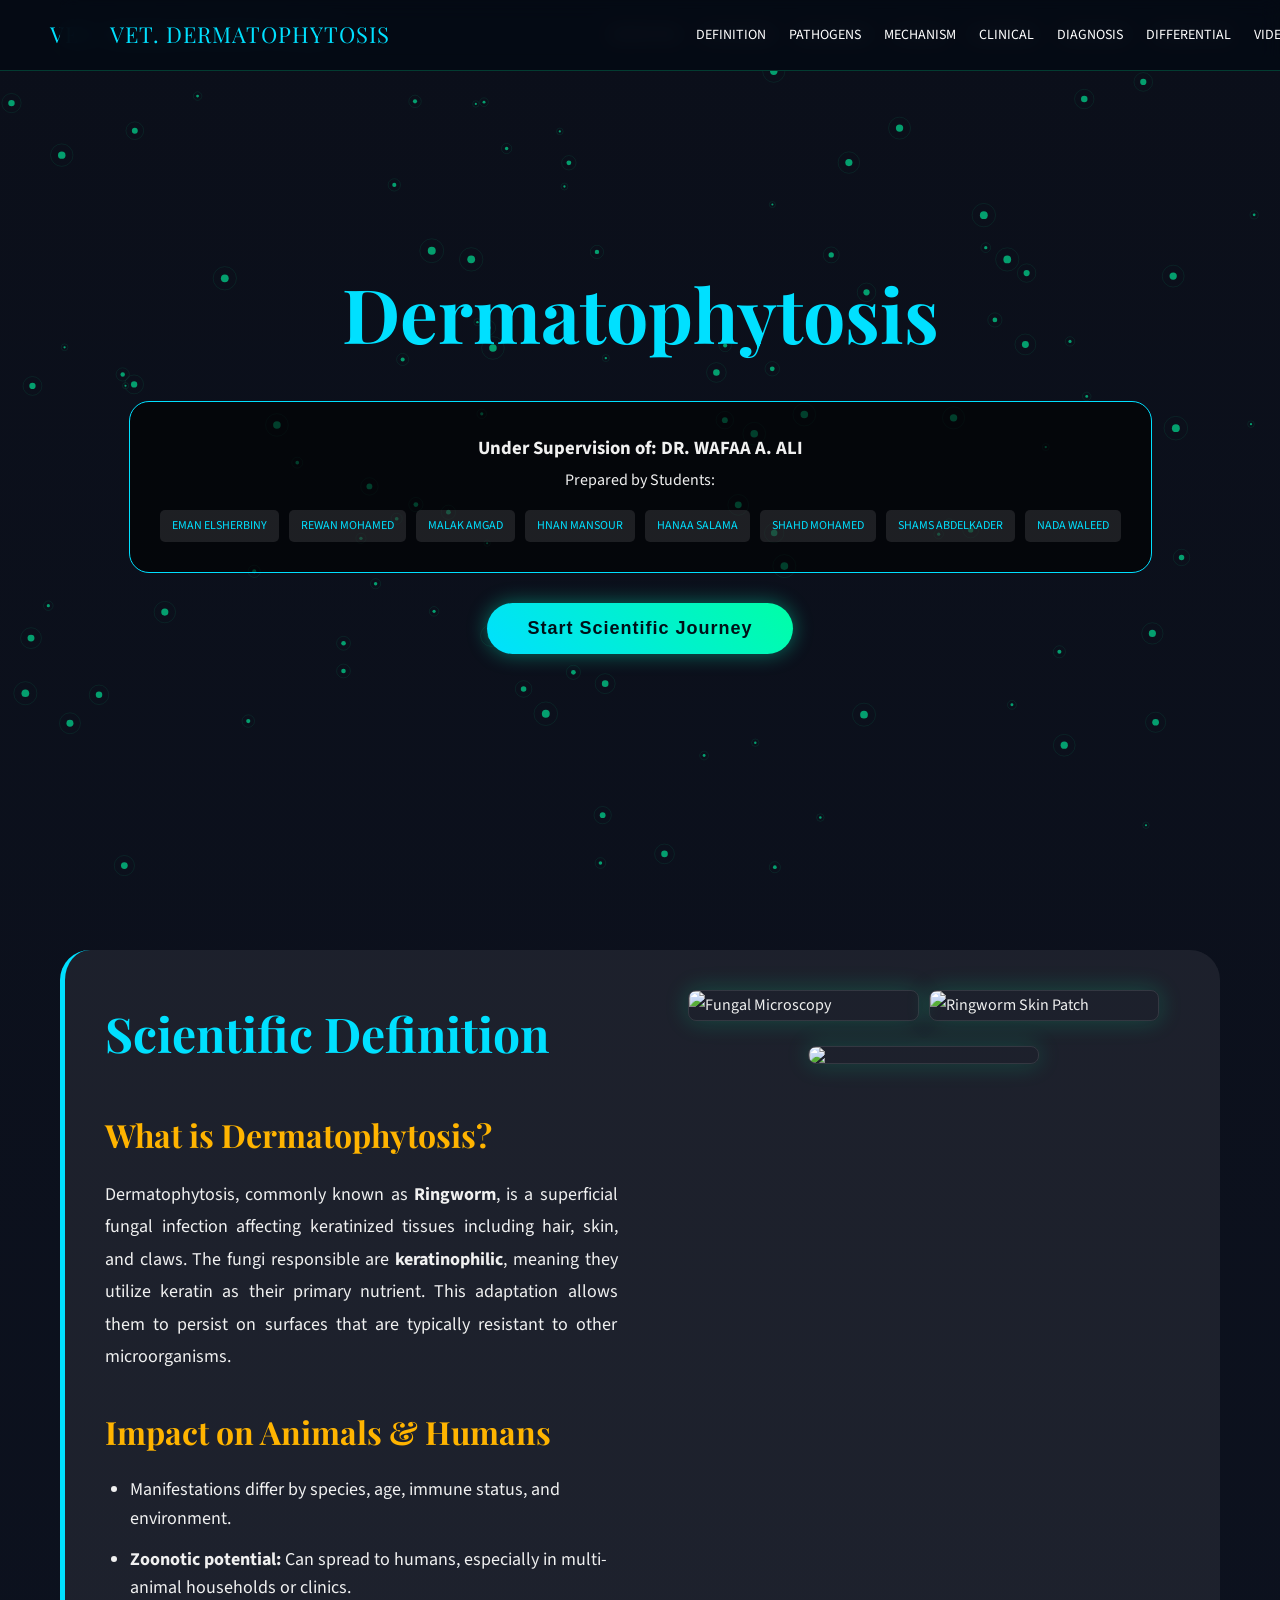
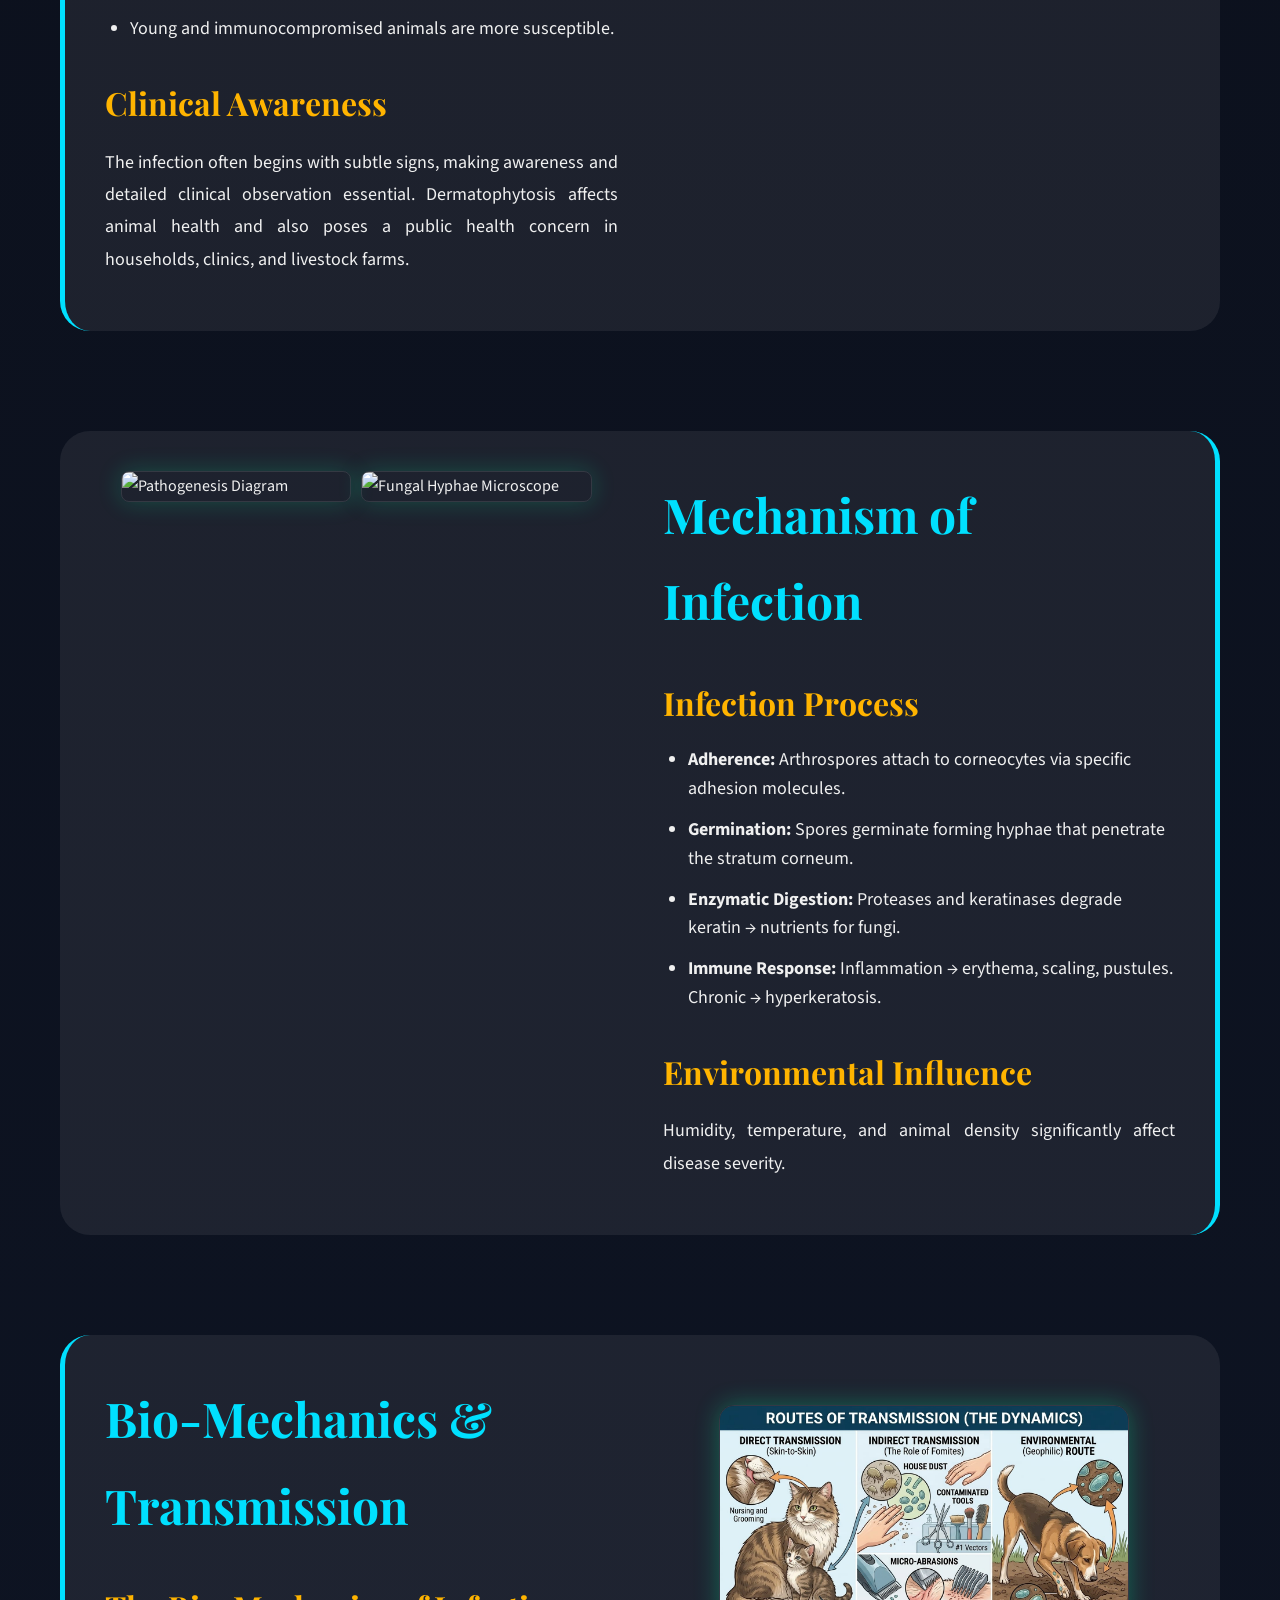
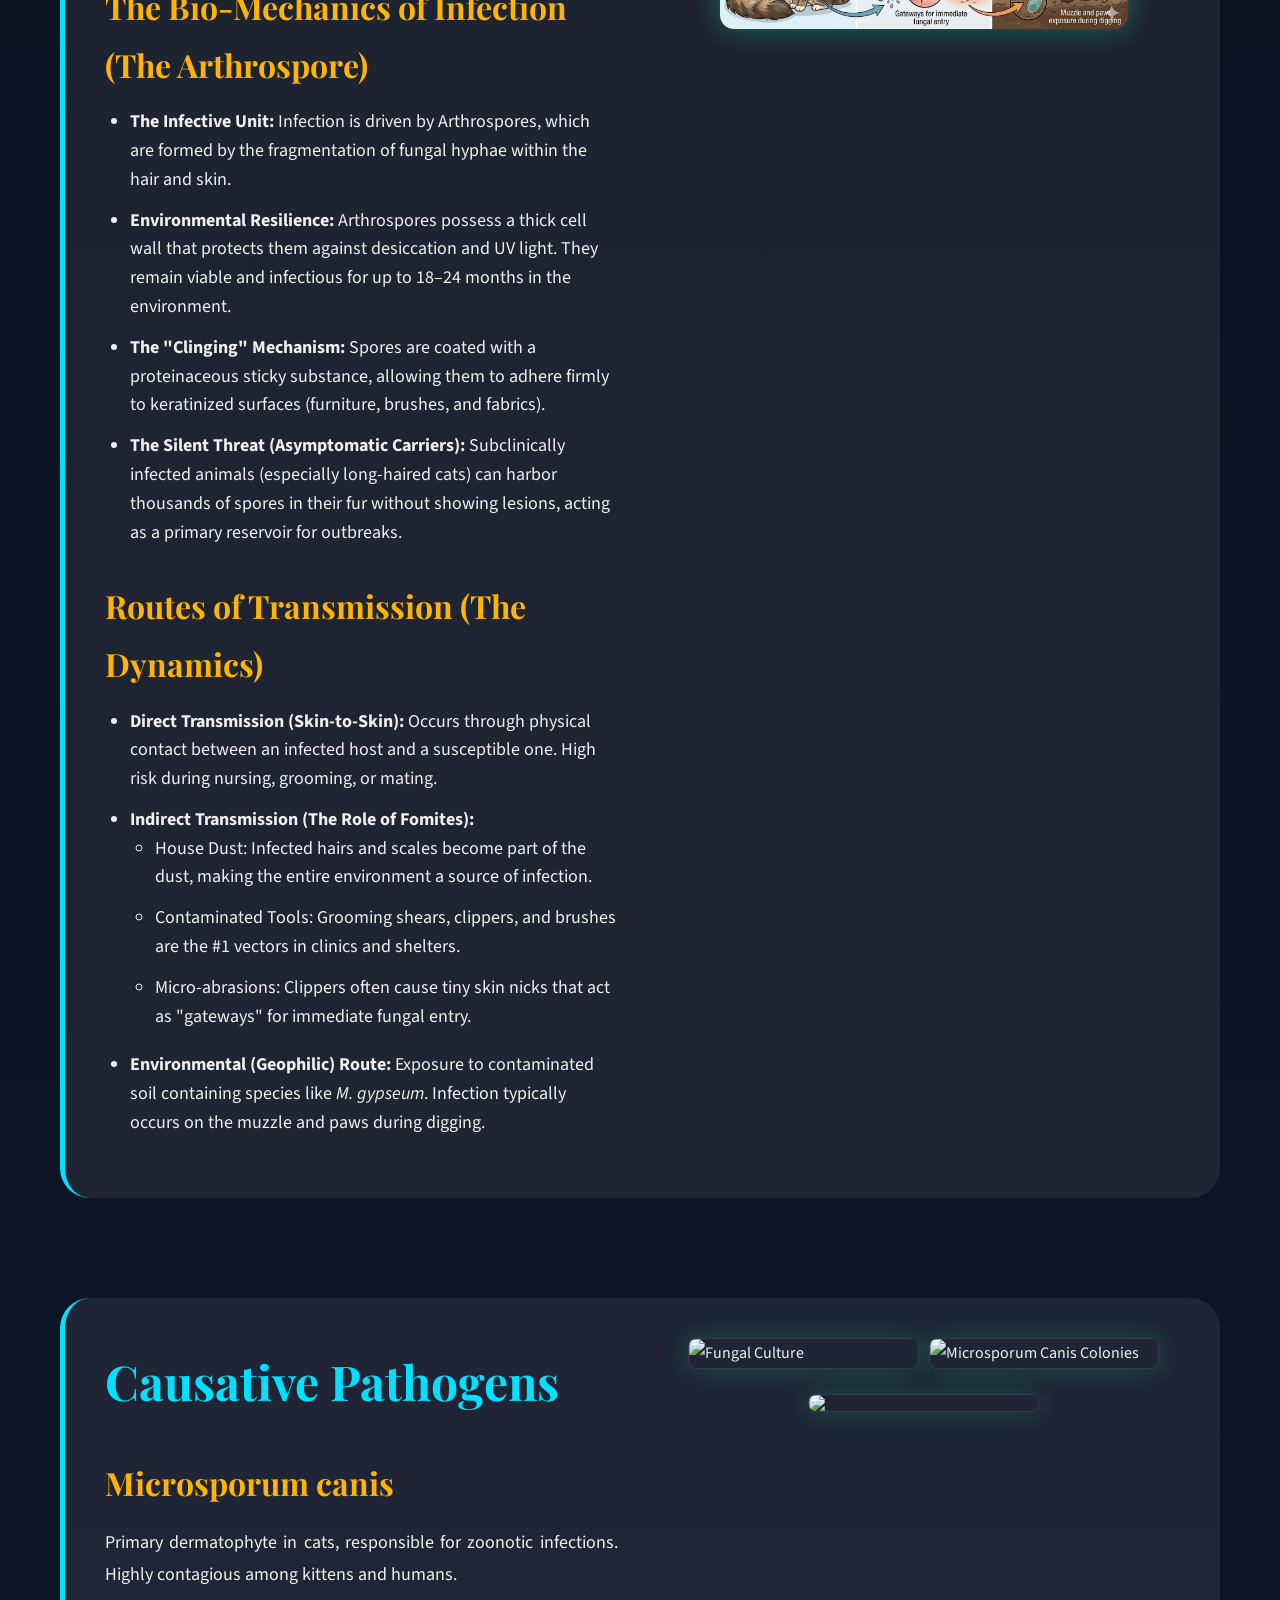
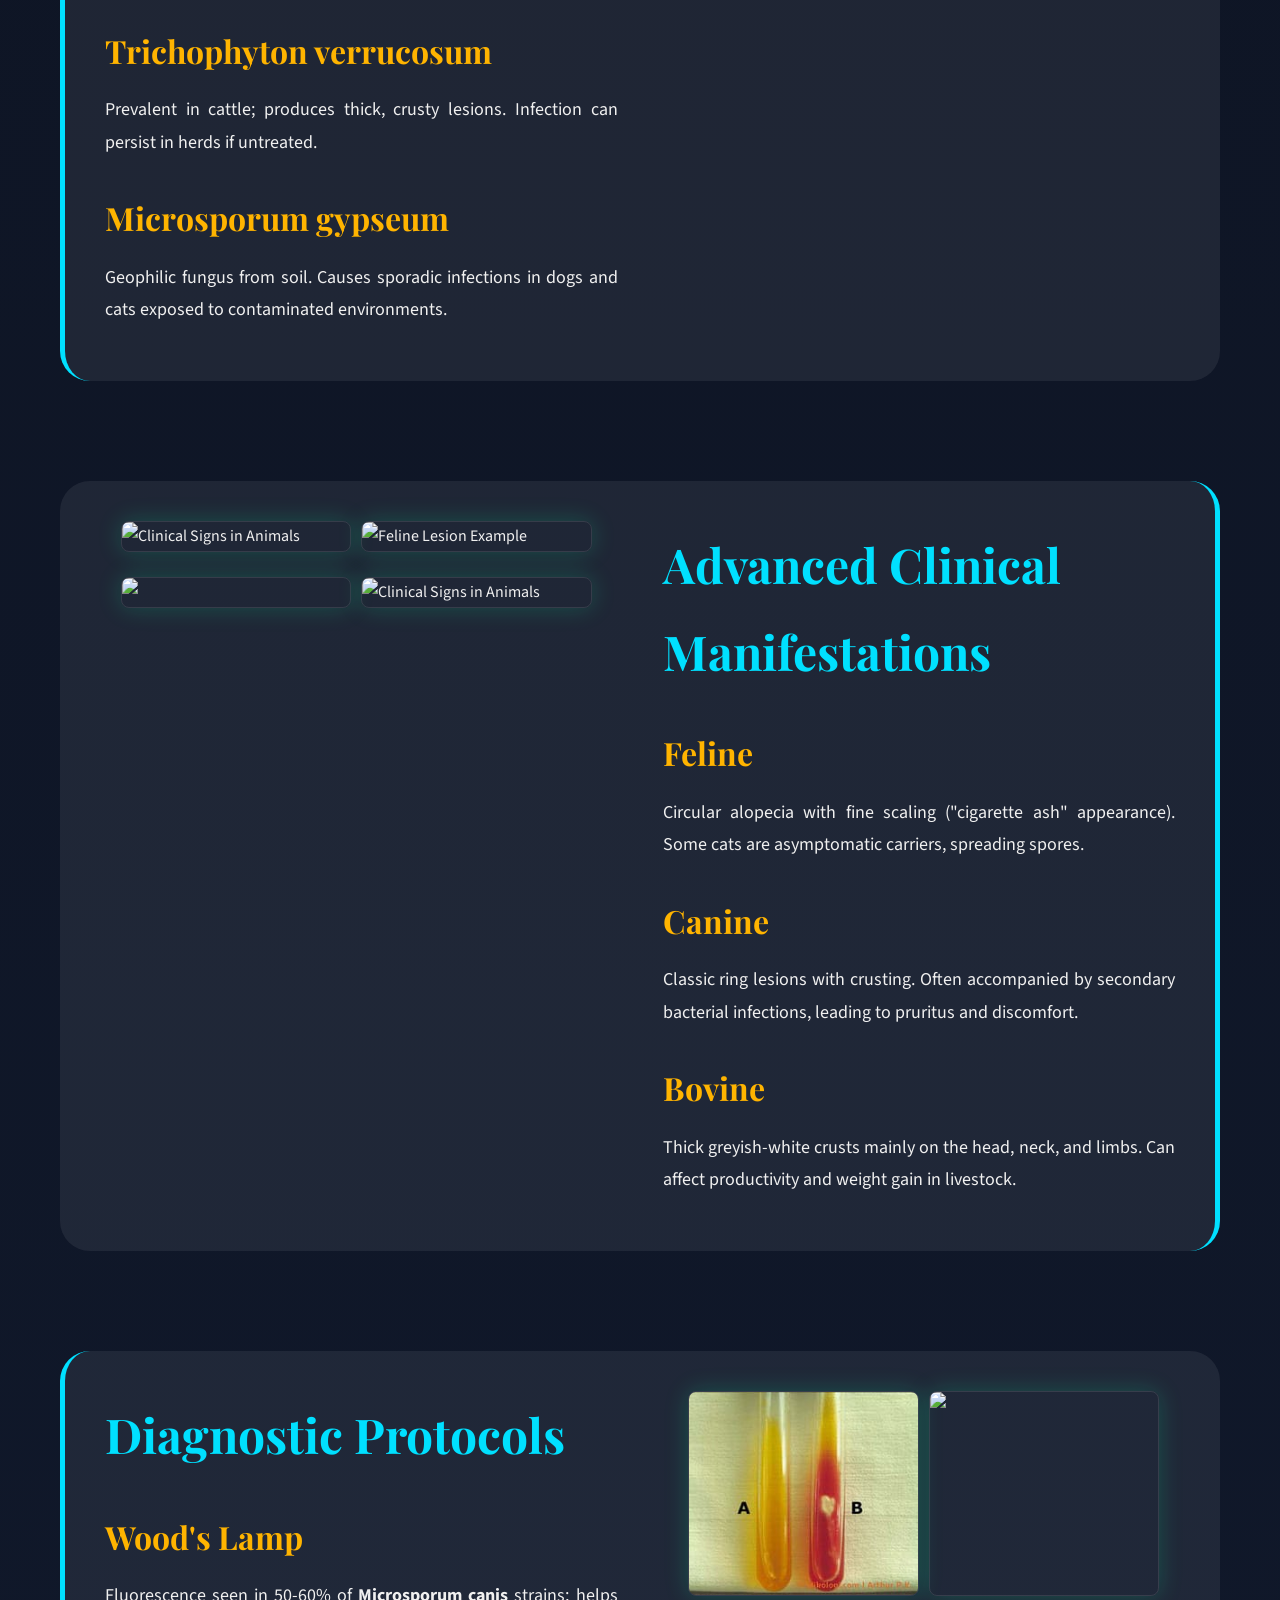
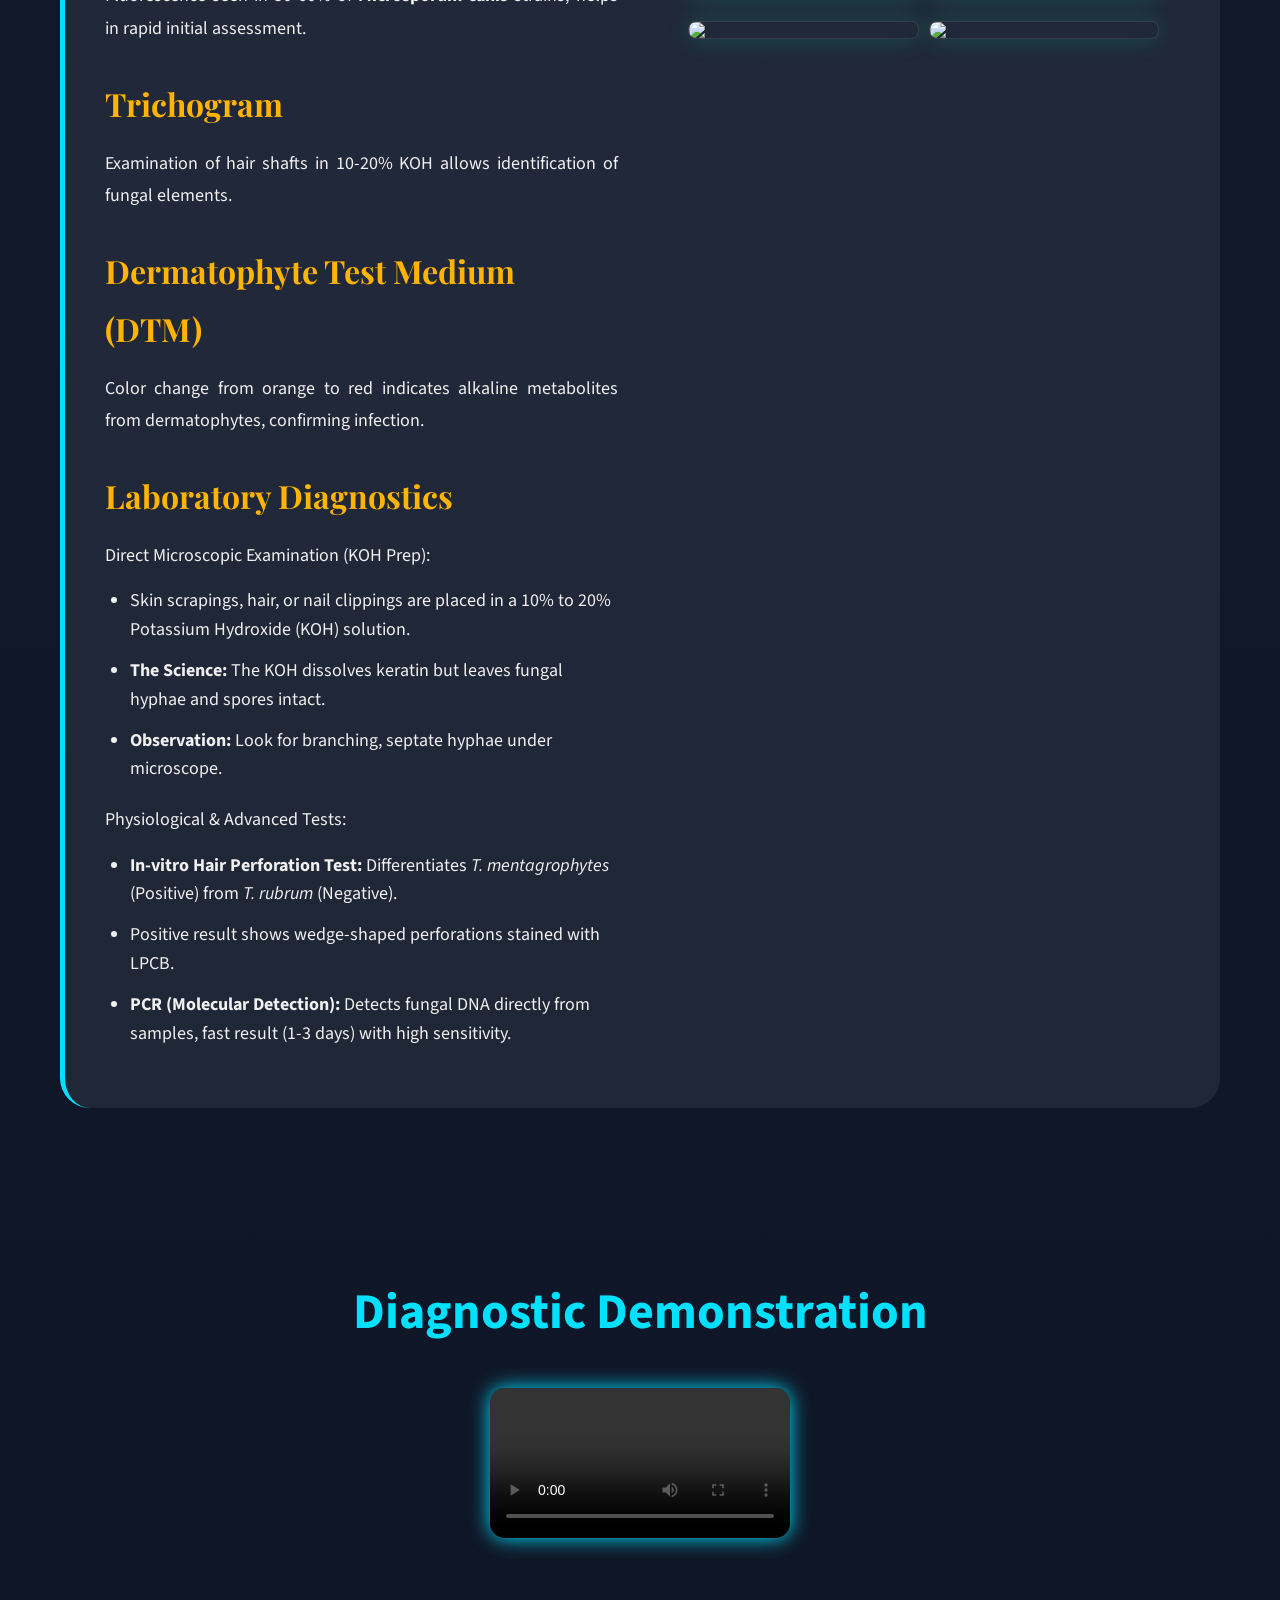
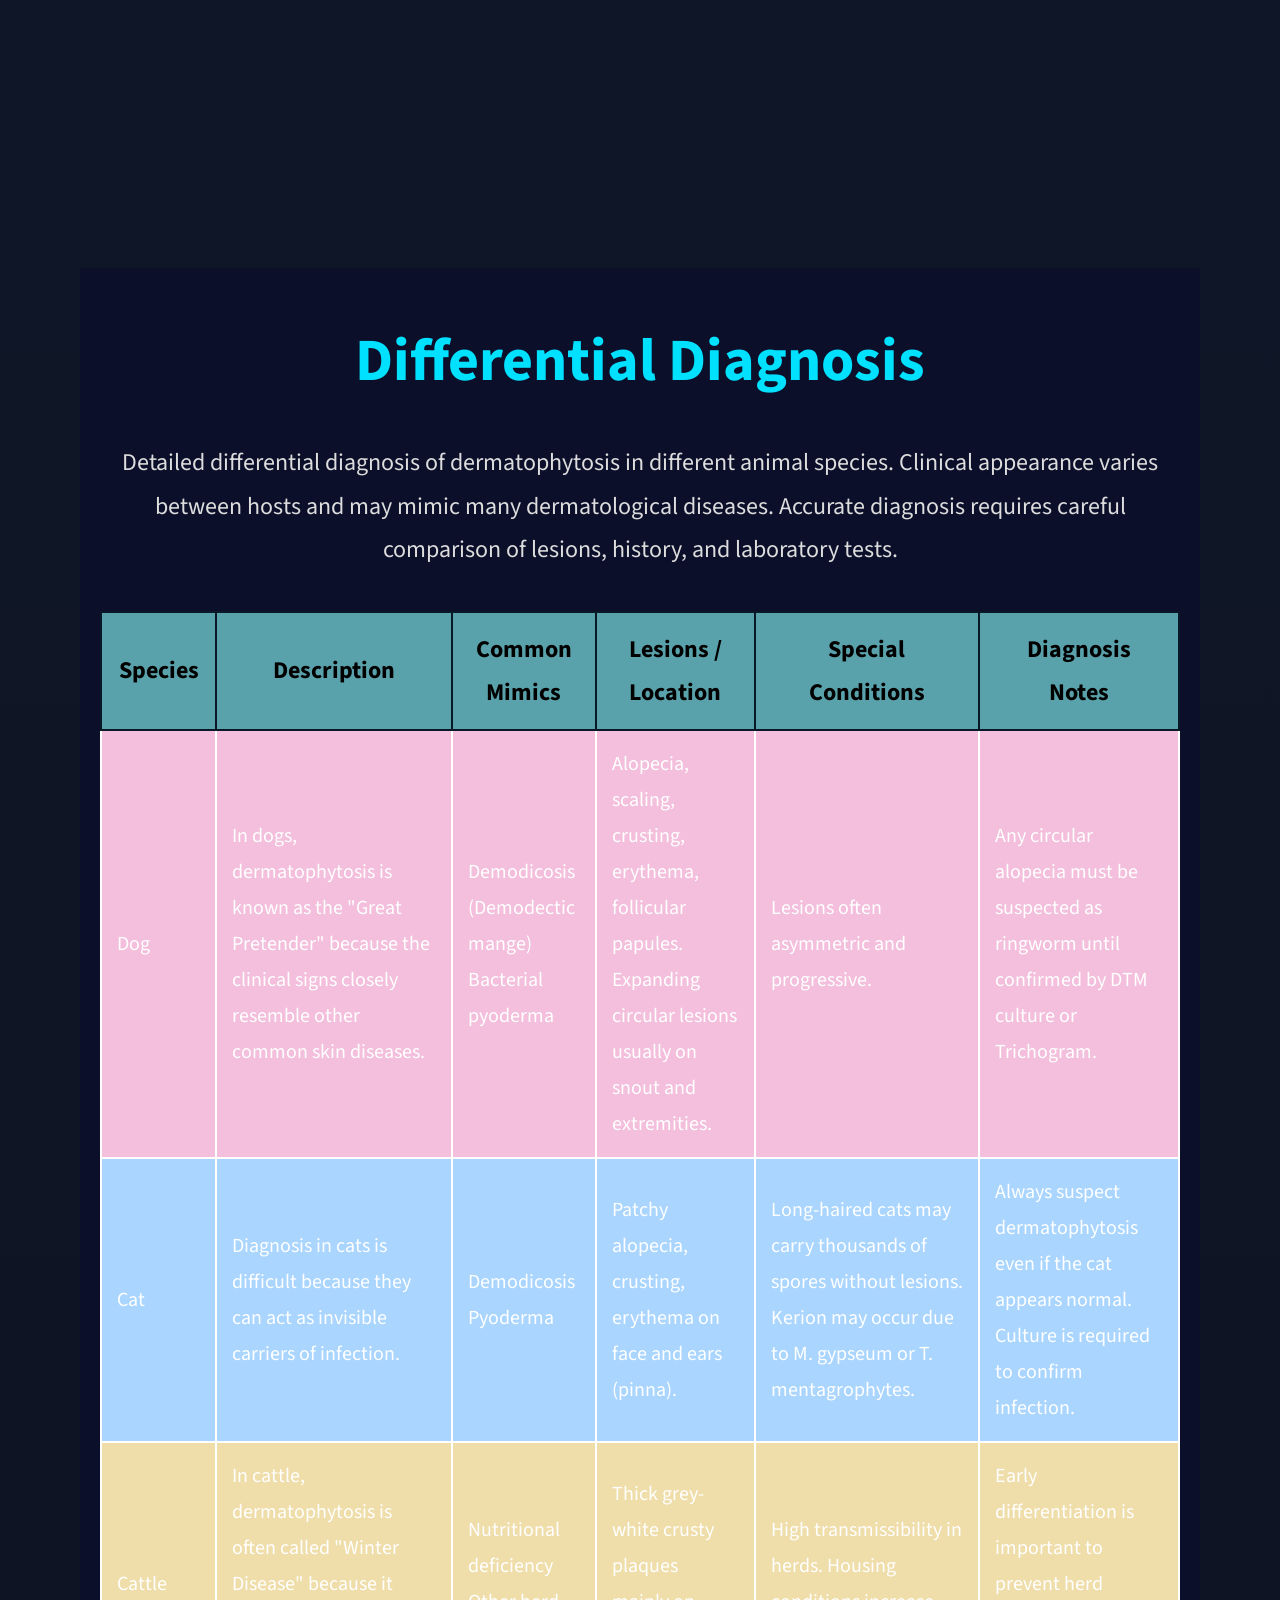
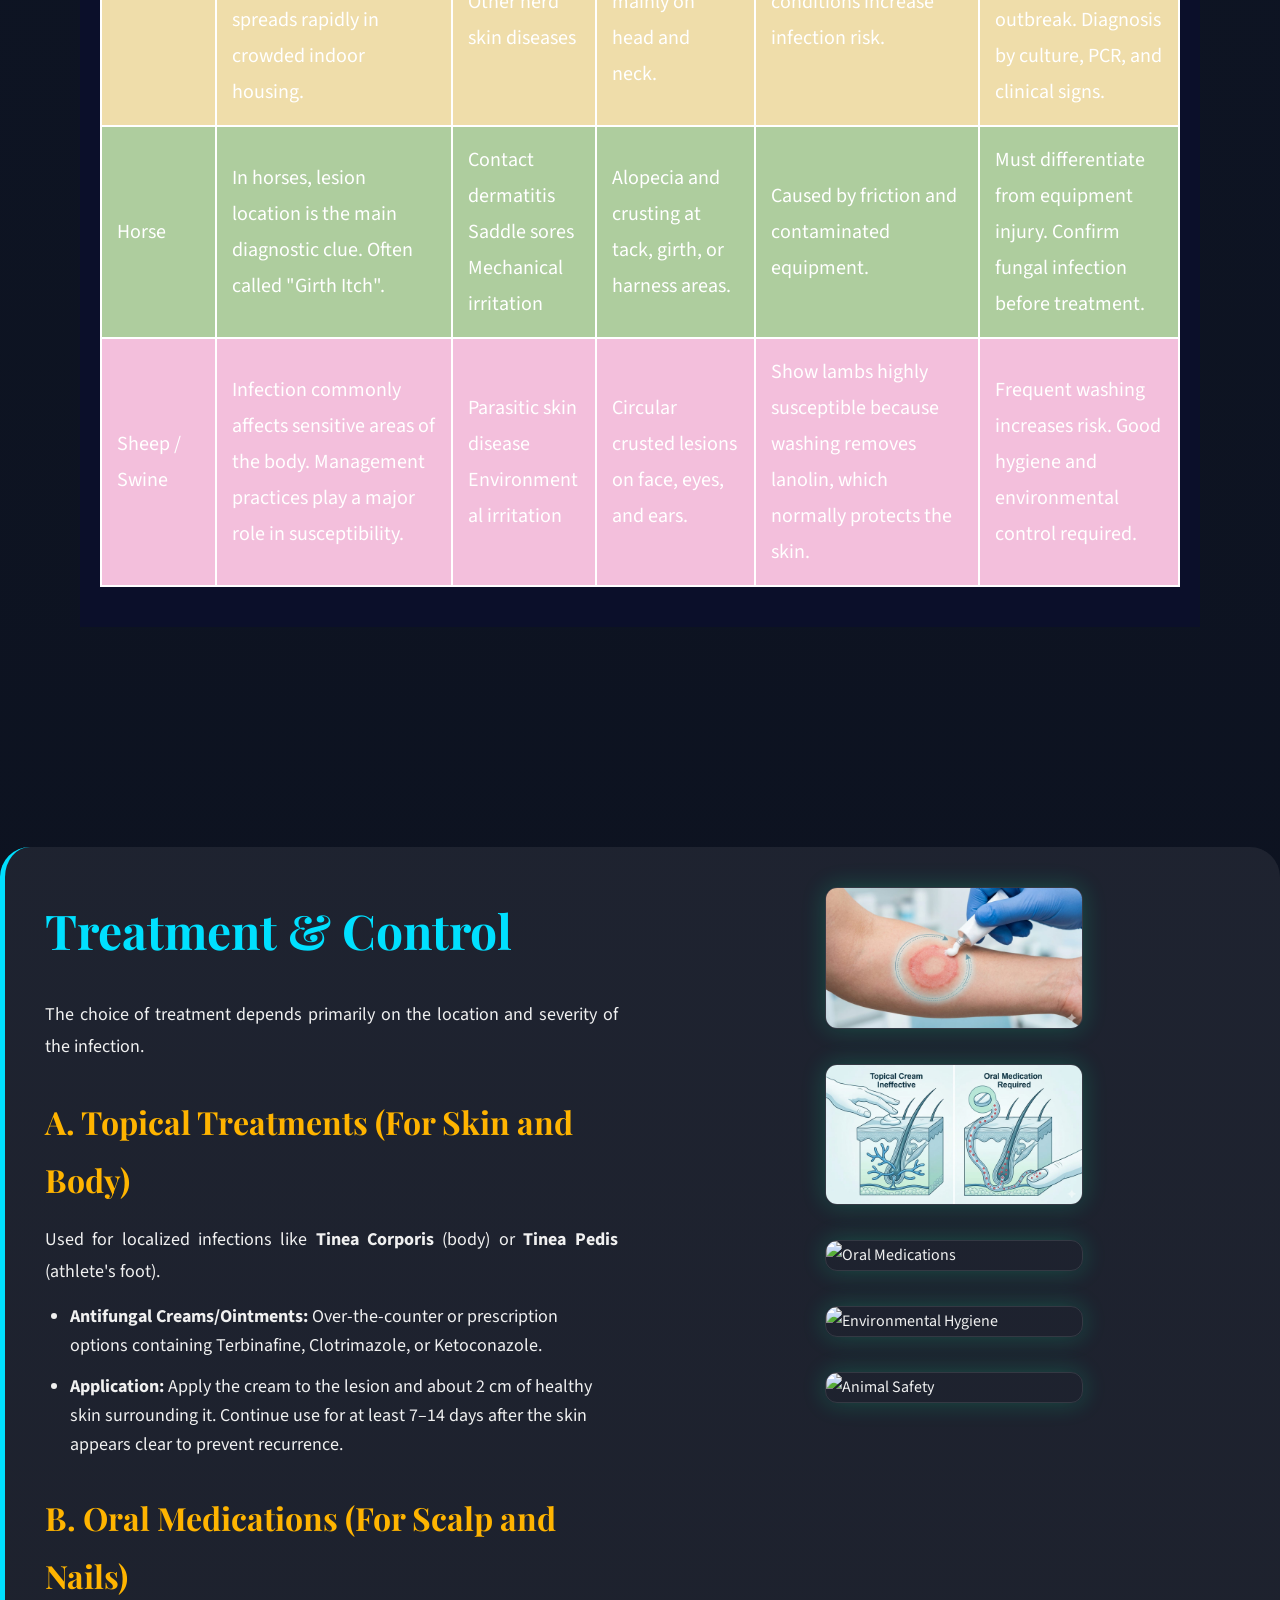
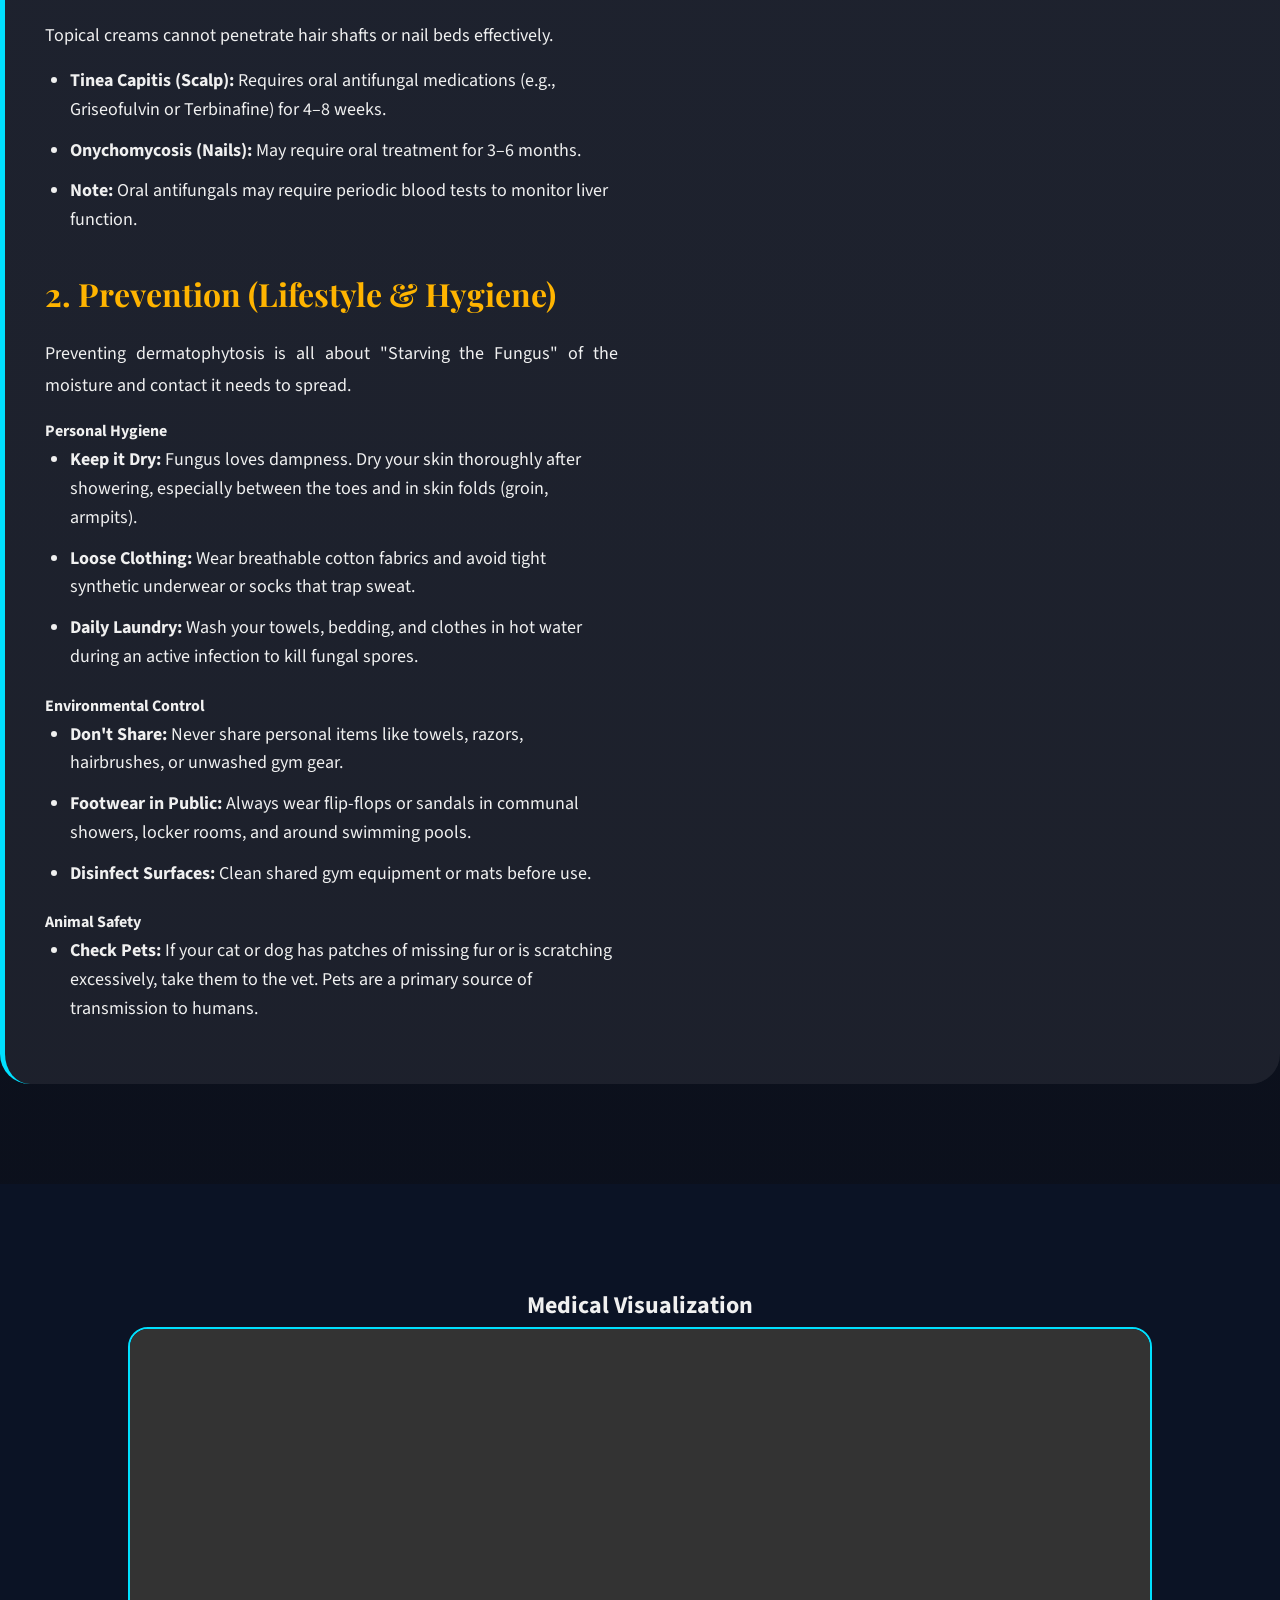
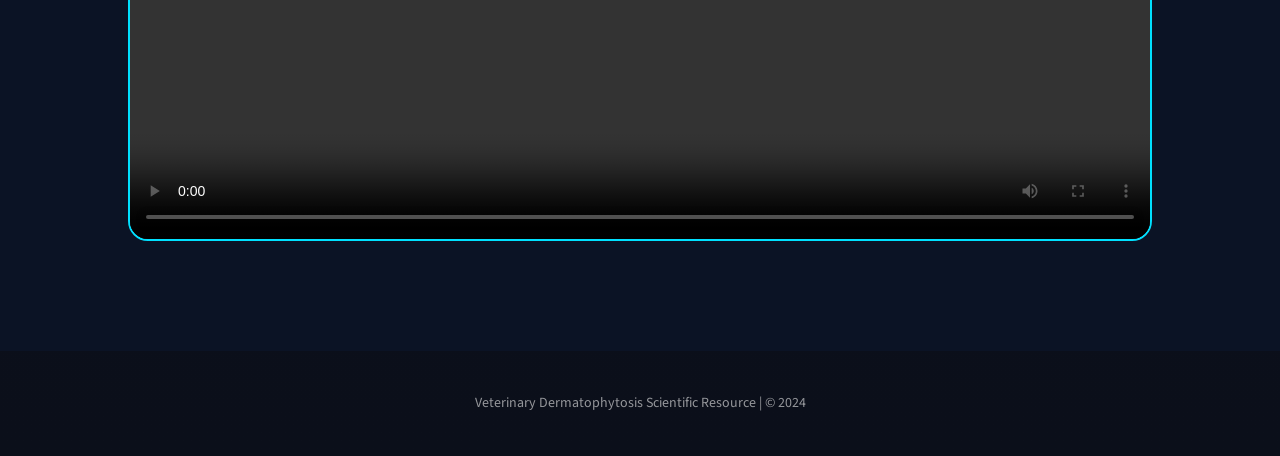
==== commit dd98e91e: "Add files via upload" ====
--- a/index.html
+++ b/index.html
@@ -255,38 +255,110 @@
 
 <!-- ================= DIAGNOSIS ================= -->
 <section class="presentation-section" id="diagnosis">
+
 <div class="text-content">
 
 <h2>Diagnostic Protocols</h2>
+
+
+<h3>Wood's Lamp</h3>
+<p>
+Fluorescence seen in 50-60% of <strong>Microsporum canis</strong> strains; 
+helps in rapid initial assessment.
+</p>
+
+
+<h3>Trichogram</h3>
+<p>
+Examination of hair shafts in 10-20% KOH allows identification of fungal elements.
+</p>
+
+
+<h3>Dermatophyte Test Medium (DTM)</h3>
+<p>
+Color change from orange to red indicates alkaline metabolites from dermatophytes,
+confirming infection.
+</p>
+
+
 <h3>Laboratory Diagnostics</h3>
+
 <p>Direct Microscopic Examination (KOH Prep):</p>
+
 <ul>
-    <li>Skin scrapings, hair, or nail clippings are placed in a 10% to 20% Potassium Hydroxide (KOH) solution.</li>
-    <li><strong>The Science:</strong> The KOH dissolves the keratin (skin cells/hair) but leaves the fungal hyphae and spores intact.</li>
-    <li><strong>Observation:</strong> Look for branching, septate hyphae under the microscope.</li>
+<li>Skin scrapings, hair, or nail clippings are placed in a 10% to 20% Potassium Hydroxide (KOH) solution.</li>
+
+<li>
+<strong>The Science:</strong>
+The KOH dissolves keratin but leaves fungal hyphae and spores intact.
+</li>
+
+<li>
+<strong>Observation:</strong>
+Look for branching, septate hyphae under microscope.
+</li>
+
 </ul>
 
+
 <p>Physiological & Advanced Tests:</p>
+
 <ul>
-    <li><strong>In-vitro Hair Perforation Test:</strong> Differentiates <em>T. mentagrophytes</em> (Positive) from <em>T. rubrum</em> (Negative). Positive shows wedge-shaped penetrations stained with LPCB.</li>
-    <li><strong>PCR (Molecular Detection):</strong> Detects fungal DNA directly from samples. Fastest result (1–3 days) with high sensitivity.</li>
+
+<li>
+<strong>In-vitro Hair Perforation Test:</strong>
+Differentiates <em>T. mentagrophytes</em> (Positive)
+from <em>T. rubrum</em> (Negative).
+</li>
+
+<li>
+Positive result shows wedge-shaped perforations stained with LPCB.
+</li>
+
+<li>
+<strong>PCR (Molecular Detection):</strong>
+Detects fungal DNA directly from samples,
+fast result (1-3 days) with high sensitivity.
+</li>
+
 </ul>
-<h3>Wood's Lamp</h3>
-<p>Fluorescence seen in 50-60% of <strong>Microsporum canis</strong> strains; helps in rapid initial assessment.</p>
-
-<h3>Trichogram</h3>
-<p>Examination of hair shafts in 10-20% KOH allows identification of fungal elements.</p>
-
-<h3>Dermatophyte Test Medium (DTM)</h3>
-<p>Color change from orange to red indicates alkaline metabolites from dermatophytes, confirming infection.</p>
-</div>
+
+</div>
+
+
+
 <div class="image-content">
-<img src="https://universe84a.com/wp-content/uploads/2020/12/Hair-Perforation-Test.jpg" alt="Wood's Lamp Diagnosis">
-<img src="https://encrypted-tbn0.gstatic.com/images?q=tbn:ANd9GcSUg9JZMUzA_0Zvm5ahcuSOMb_nbRdv8QkHvw&s" alt="Dermatophyte Test Medium">
-<img src="https://ohiostate.pressbooks.pub/app/uploads/sites/167/2020/06/trichogram-hair-root-300x210.png" alt="Wood's Lamp Diagnosis">
-<img src="https://m.media-amazon.com/images/I/51LtntkLONL._AC_UF350,350_QL80_.jpg"
-
-</div>
+
+<img src="test.jpeg">
+
+<img src="https://encrypted-tbn0.gstatic.com/images?q=tbn:ANd9GcSUg9JZMUzA_0Zvm5ahcuSOMb_nbRdv8QkHvw&s">
+
+<img src="https://ohiostate.pressbooks.pub/app/uploads/sites/167/2020/06/trichogram-hair-root-300x210.png">
+
+<img src="https://m.media-amazon.com/images/I/51LtntkLONL._AC_UF350,350_QL80_.jpg">
+
+</div>
+
+
+
+</section>
+<!-- ================= VIDEO SECTION ================= -->
+
+<section class="video-section">
+
+    <h2 class="video-title">Diagnostic Demonstration</h2>
+
+    <div class="video-box">
+
+        <video controls>
+            <source src="malak.mp4" type="video/mp4">
+        </video>
+
+    </div>
+
+</section>
+
+
 </section>
 <!DOCTYPE html>
 <html lang="en">
@@ -315,63 +387,182 @@
 
 <div class="container">
 
-<!-- ================= DIFFERENTIAL DIAGNOSIS ================= -->
 <section class="diff-section">
 
     <h2 class="diff-title">Differential Diagnosis</h2>
 
     <p class="diff-text">
-    Comparison of dermatophytosis manifestations in different hosts (dog, cat, cattle, human).  
-    Understanding the differences helps in accurate diagnosis and treatment.
+    Detailed differential diagnosis of dermatophytosis in different animal species.
+    Clinical appearance varies between hosts and may mimic many dermatological diseases.
+    Accurate diagnosis requires careful comparison of lesions, history, and laboratory tests.
     </p>
 
     <div class="table-box">
         <table class="modern-table colorful-table">
+
             <tr>
-                <th>Host / Species</th>
-                <th>Typical Lesions</th>
-                <th>Severity</th>
-                <th>Itching / Discomfort</th>
-                <th>Diagnosis Methods</th>
+                <th>Species</th>
+                <th>Description</th>
+                <th>Common Mimics</th>
+                <th>Lesions / Location</th>
+                <th>Special Conditions</th>
+                <th>Diagnosis Notes</th>
             </tr>
 
+
+            <!-- DOG -->
             <tr class="dog">
                 <td>Dog</td>
-                <td>Round alopecia, scaling, sometimes crusts</td>
-                <td>Mild to moderate</td>
-                <td>Moderate pruritus</td>
-                <td>Wood's lamp, DTM culture, Trichogram</td>
+
+                <td>
+                In dogs, dermatophytosis is known as the "Great Pretender" because the clinical signs
+                closely resemble other common skin diseases.
+                </td>
+
+                <td>
+                Demodicosis (Demodectic mange) <br>
+                Bacterial pyoderma
+                </td>
+
+                <td>
+                Alopecia, scaling, crusting, erythema, follicular papules. <br>
+                Expanding circular lesions usually on snout and extremities.
+                </td>
+
+                <td>
+                Lesions often asymmetric and progressive.
+                </td>
+
+                <td>
+                Any circular alopecia must be suspected as ringworm until confirmed by
+                DTM culture or Trichogram.
+                </td>
             </tr>
 
+
+            <!-- CAT -->
             <tr class="cat">
                 <td>Cat</td>
-                <td>Patchy alopecia, fine scaling, sometimes asymptomatic</td>
-                <td>Variable (often mild)</td>
-                <td>Low to moderate</td>
-                <td>DTM culture, Hair microscopy, Clinical exam</td>
+
+                <td>
+                Diagnosis in cats is difficult because they can act as invisible carriers of infection.
+                </td>
+
+                <td>
+                Demodicosis <br>
+                Pyoderma
+                </td>
+
+                <td>
+                Patchy alopecia, crusting, erythema on face and ears (pinna).
+                </td>
+
+                <td>
+                Long-haired cats may carry thousands of spores without lesions.
+                Kerion may occur due to M. gypseum or T. mentagrophytes.
+                </td>
+
+                <td>
+                Always suspect dermatophytosis even if the cat appears normal.
+                Culture is required to confirm infection.
+                </td>
             </tr>
 
+
+            <!-- CATTLE -->
             <tr class="cattle">
                 <td>Cattle</td>
-                <td>Thick crusts, grey-white lesions, mostly head & neck</td>
-                <td>Moderate to severe</td>
-                <td>Low to moderate</td>
-                <td>PCR, DTM culture, Clinical signs</td>
+
+                <td>
+                In cattle, dermatophytosis is often called "Winter Disease"
+                because it spreads rapidly in crowded indoor housing.
+                </td>
+
+                <td>
+                Nutritional deficiency <br>
+                Other herd skin diseases
+                </td>
+
+                <td>
+                Thick grey-white crusty plaques mainly on head and neck.
+                </td>
+
+                <td>
+                High transmissibility in herds.
+                Housing conditions increase infection risk.
+                </td>
+
+                <td>
+                Early differentiation is important to prevent herd outbreak.
+                Diagnosis by culture, PCR, and clinical signs.
+                </td>
             </tr>
 
+
+            <!-- HORSE -->
             <tr class="human">
-                <td>Human</td>
-                <td>Ring-shaped lesions, redness, scaling</td>
-                <td>Mild to moderate</td>
-                <td>Moderate itching</td>
-                <td>Wood's lamp, Microscopy, Clinical exam</td>
+                <td>Horse</td>
+
+                <td>
+                In horses, lesion location is the main diagnostic clue.
+                Often called "Girth Itch".
+                </td>
+
+                <td>
+                Contact dermatitis <br>
+                Saddle sores <br>
+                Mechanical irritation
+                </td>
+
+                <td>
+                Alopecia and crusting at tack, girth, or harness areas.
+                </td>
+
+                <td>
+                Caused by friction and contaminated equipment.
+                </td>
+
+                <td>
+                Must differentiate from equipment injury.
+                Confirm fungal infection before treatment.
+                </td>
             </tr>
+
+
+            <!-- SMALL RUMINANTS -->
+            <tr class="dog">
+                <td>Sheep / Swine</td>
+
+                <td>
+                Infection commonly affects sensitive areas of the body.
+                Management practices play a major role in susceptibility.
+                </td>
+
+                <td>
+                Parasitic skin disease <br>
+                Environmental irritation
+                </td>
+
+                <td>
+                Circular crusted lesions on face, eyes, and ears.
+                </td>
+
+                <td>
+                Show lambs highly susceptible because washing removes lanolin,
+                which normally protects the skin.
+                </td>
+
+                <td>
+                Frequent washing increases risk.
+                Good hygiene and environmental control required.
+                </td>
+            </tr>
+
 
         </table>
     </div>
 
 </section>
-
 </div>
 
 </body>
--- a/style.css
+++ b/style.css
@@ -266,22 +266,28 @@
 }
 /* ================= BIG ACADEMIC TABLE ================= */
 
-/* ================= BIG COLORFUL TABLE ================= */
+/* ================= FULL WIDTH TABLE ================= */
+
 .diff-section {
-    width: 96%;
-    margin: 120px auto;
-    padding: 60px;
+    width: 100%;          /* عرض الشاشة بالكامل */
+    max-width: 100%;
+    margin: 120px 0;      /* بدون مسافة من الجنب */
+    padding: 40px 20px;   /* مسافة بسيطة من الداخل */
     background: #0b0f2a;
-    border-radius: 15px;
-}
+    border-radius: 0;
+}
+
+
+/* العنوان */
 
 .diff-title {
-    font-size: 65px;
+    font-size: 60px;
     text-align: center;
     color: #00e0ff;
     margin-bottom: 25px;
     font-weight: bold;
 }
+
 
 .diff-text {
     font-size: 24px;
@@ -290,58 +296,86 @@
     color: #ddd;
 }
 
-/* Table Box */
+
+/* صندوق الجدول */
+
 .table-box {
     width: 100%;
-    overflow-x: auto;
-    margin-top: 40px;
-}
-
-/* Modern Table Base */
+    overflow-x: visible;   /* يمنع scroll */
+}
+
+
+/* الجدول نفسه */
+
 .modern-table {
     width: 100%;
     border-collapse: collapse;
     font-size: 22px;
-}
-
-/* Headers */
+    table-layout: auto;   /* يسمح بالتمدد */
+}
+
+
+/* الهيدر */
+
 .modern-table th {
     border: 2px solid #091826;
-    padding: 20px;
-    font-size: 26px;
+    padding: 15px;
+    font-size: 24px;
     background: #5aa2ab;
     color: black;
     font-weight: bold;
 }
 
-/* Cells */
+
+/* الخلايا */
+
 .modern-table td {
     border: 2px solid white;
-    padding: 20px;
-    font-size: 22px;
-    text-align: center;
+    padding: 15px;
+    font-size: 20px;
     color: #fff;
-}
-
-/* Colorful Rows */
+    text-align: left;
+    word-break: break-word;
+}
+
+
+/* ألوان الصفوف */
+
 .colorful-table tr.dog { background: #f3bfdc; }
 .colorful-table tr.cat { background: #a9d5ff; }
 .colorful-table tr.cattle { background: #efddaa; }
 .colorful-table tr.human { background: #aecd9e; }
 
-/* Hover Effect */
+
+/* تأثير hover */
+
 .colorful-table tr:hover {
     background: #30315c !important;
-    color: rgb(150, 144, 144);
-    transform: scale(1.02);
+    color: white;
+    transform: scale(1.01);
     transition: 0.3s;
 }
 
-/* Responsive */
+
+/* موبايل */
+
 @media (max-width: 900px) {
-    .diff-title { font-size: 50px; }
-    .diff-text { font-size: 20px; }
-    .modern-table th, .modern-table td { font-size: 18px; padding: 15px; }
+
+    .diff-section {
+        width: 100%;
+        padding: 20px;
+    }
+
+    .modern-table {
+        font-size: 16px;
+    }
+
+    .modern-table th,
+    .modern-table td {
+        font-size: 14px;
+        padding: 8px;
+    }
+
 }
 /* Treatment & Control Images */
 #treatment .image-content {
@@ -383,4 +417,55 @@
     border-radius: 15px !important;
     box-shadow: 0 0 25px rgba(0, 255, 166, 0.3) !important;
     flex: unset !important;      /* يمنع flex من التحكم في حجم الصورة */
+}
+/* ================= VIDEO SECTION ================= */
+
+.video-section {
+
+    width: 100%;
+    text-align: center;
+    margin: 120px 0;
+    padding: 40px 20px;
+
+}
+
+
+.video-title {
+
+    font-size: 50px;
+    color: #00e0ff;
+    margin-bottom: 30px;
+
+}
+
+
+.video-box {
+
+    display: flex;
+    justify-content: center;
+    align-items: center;
+
+}
+
+
+.video-box video {
+
+    width: 300px;
+    max-width: 80%;
+    border-radius: 15px;
+    box-shadow: 0 0 20px #00e0ff;
+
+}
+
+
+/* موبايل */
+
+@media (max-width: 900px) {
+
+.video-box video {
+
+    width: 95%;
+
+}
+
 }
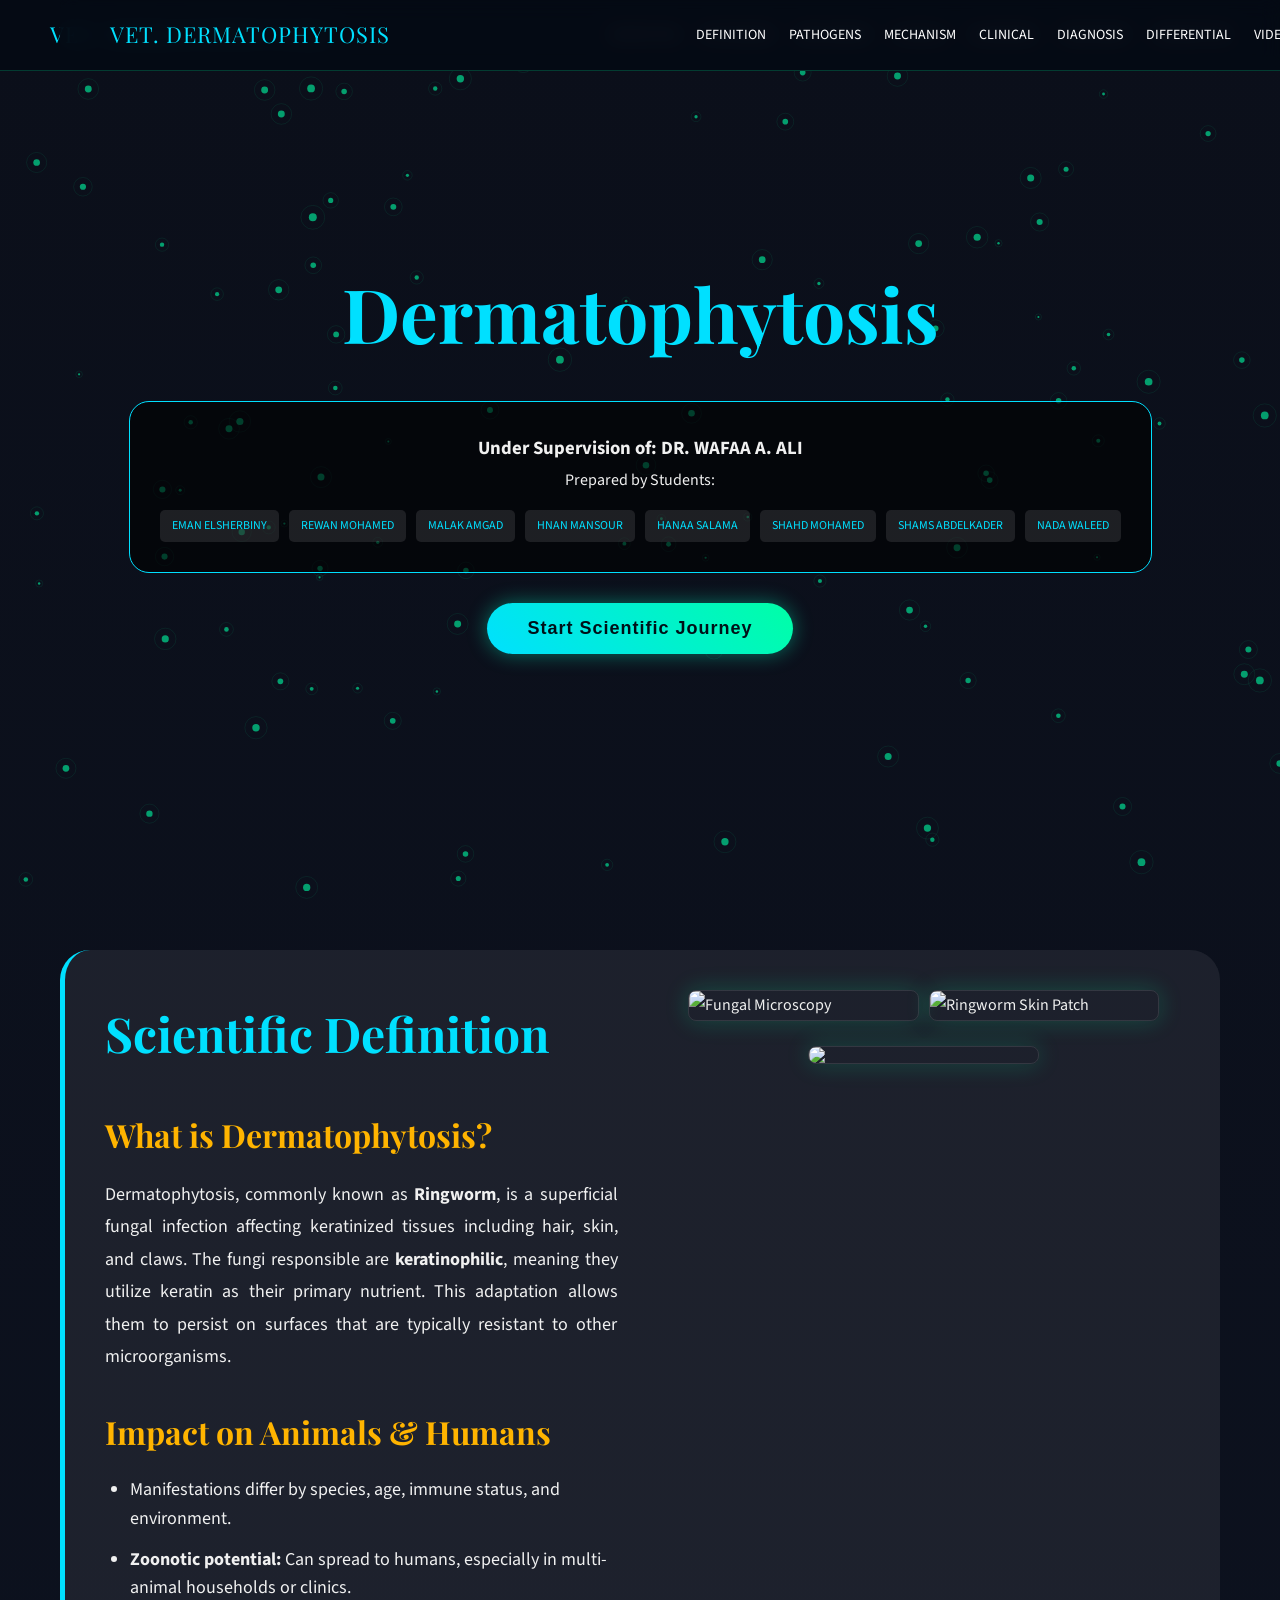
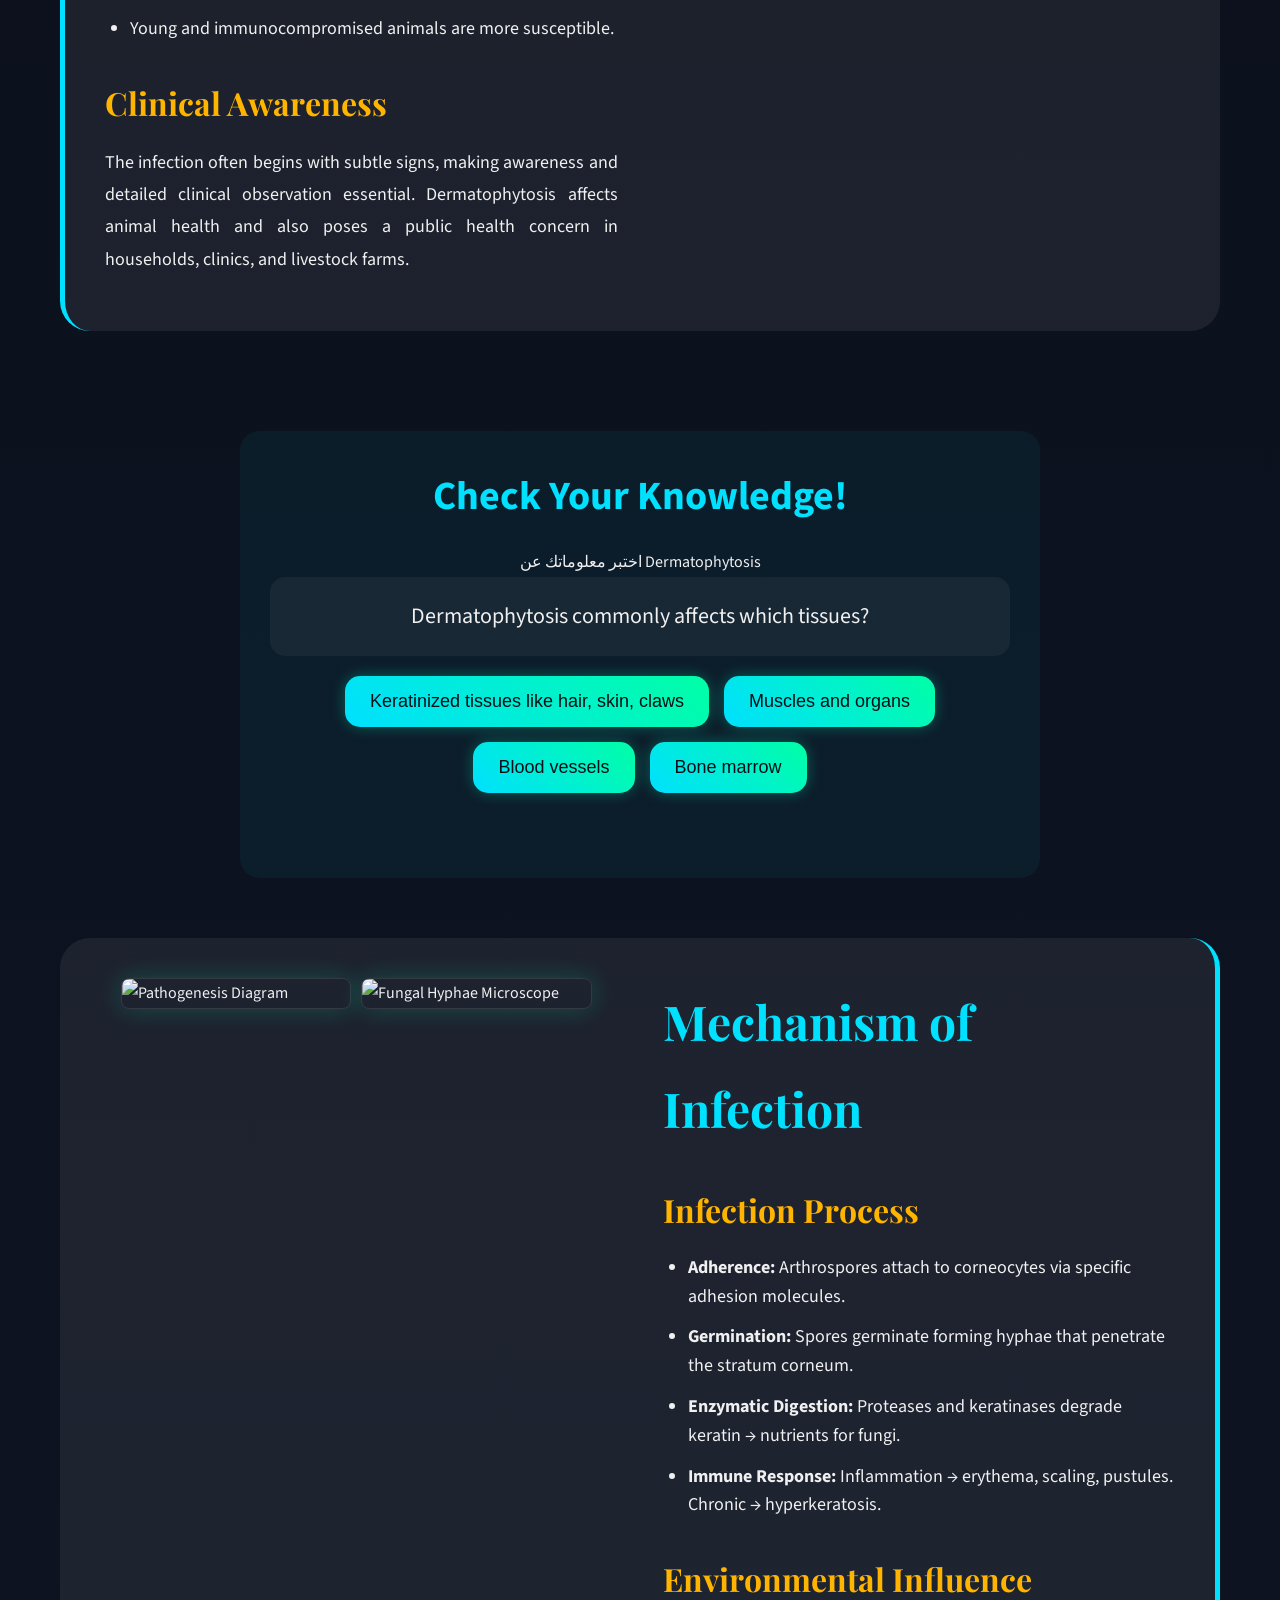
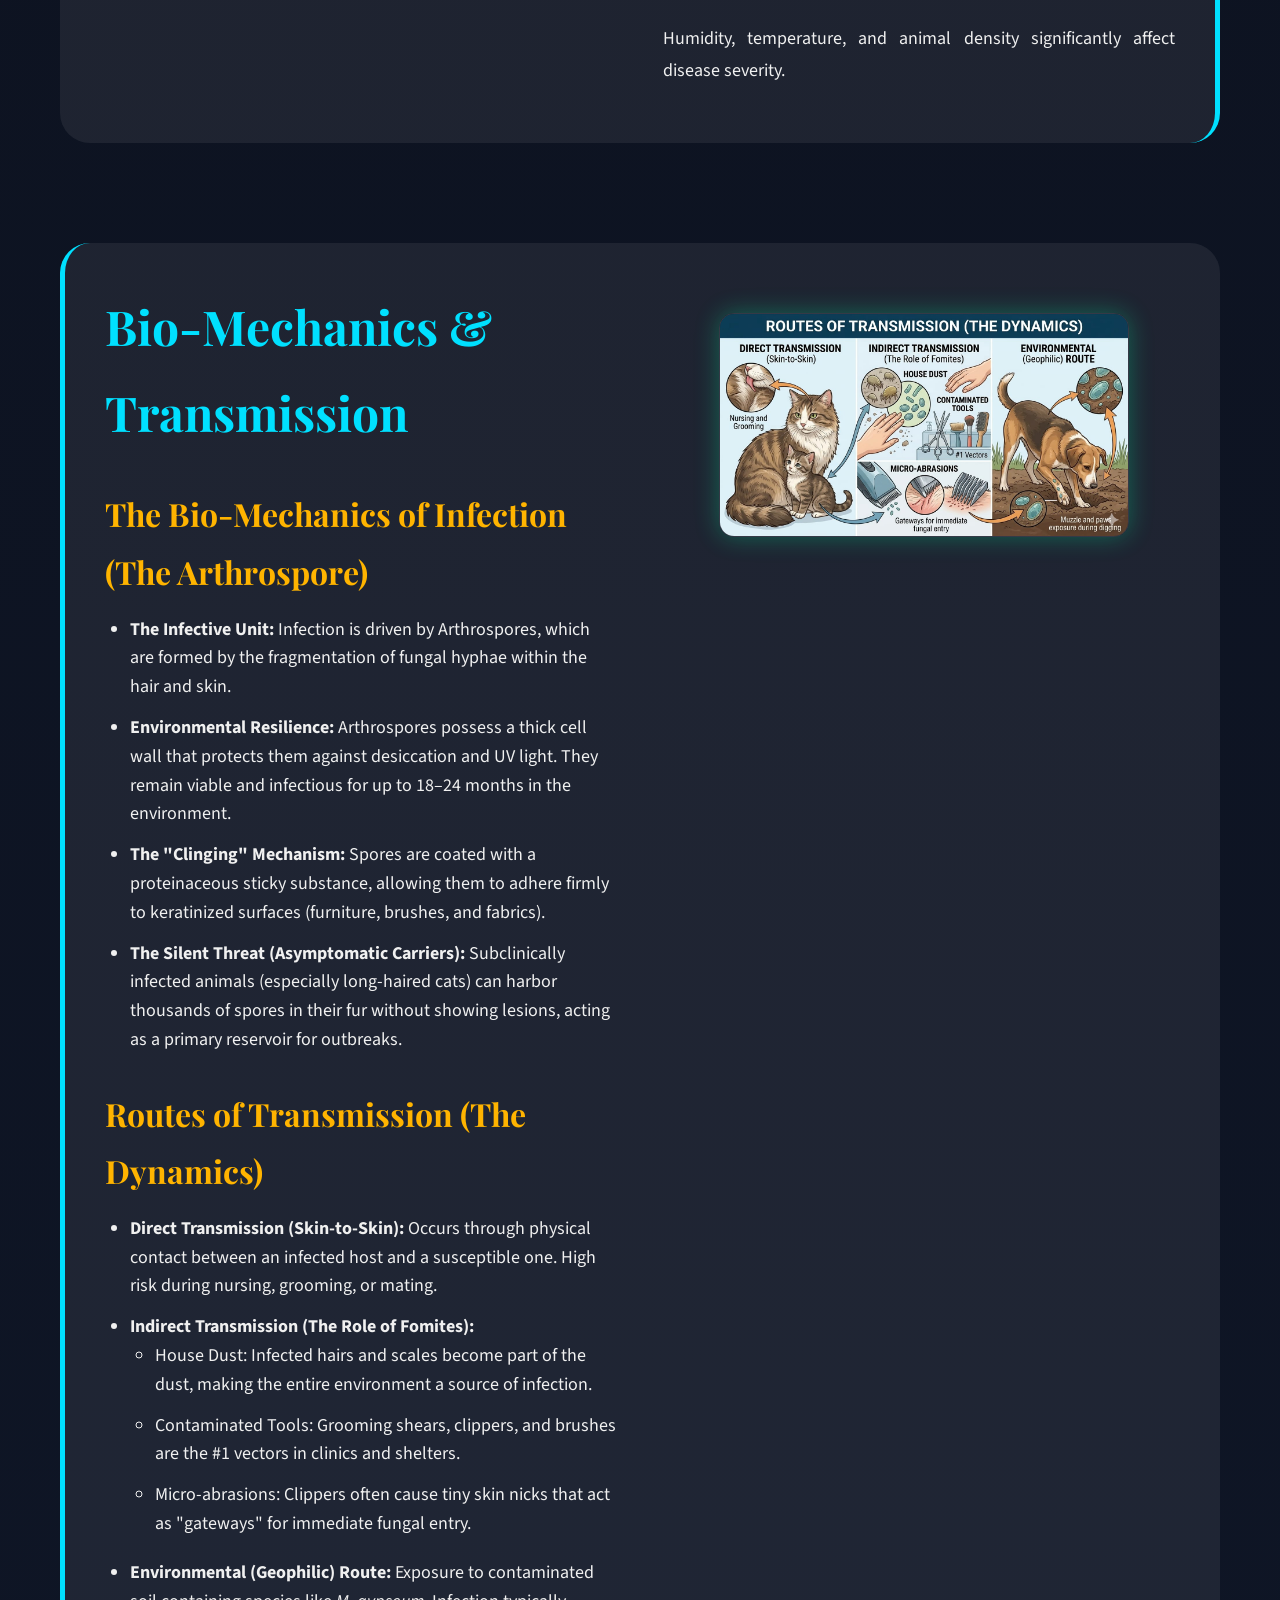
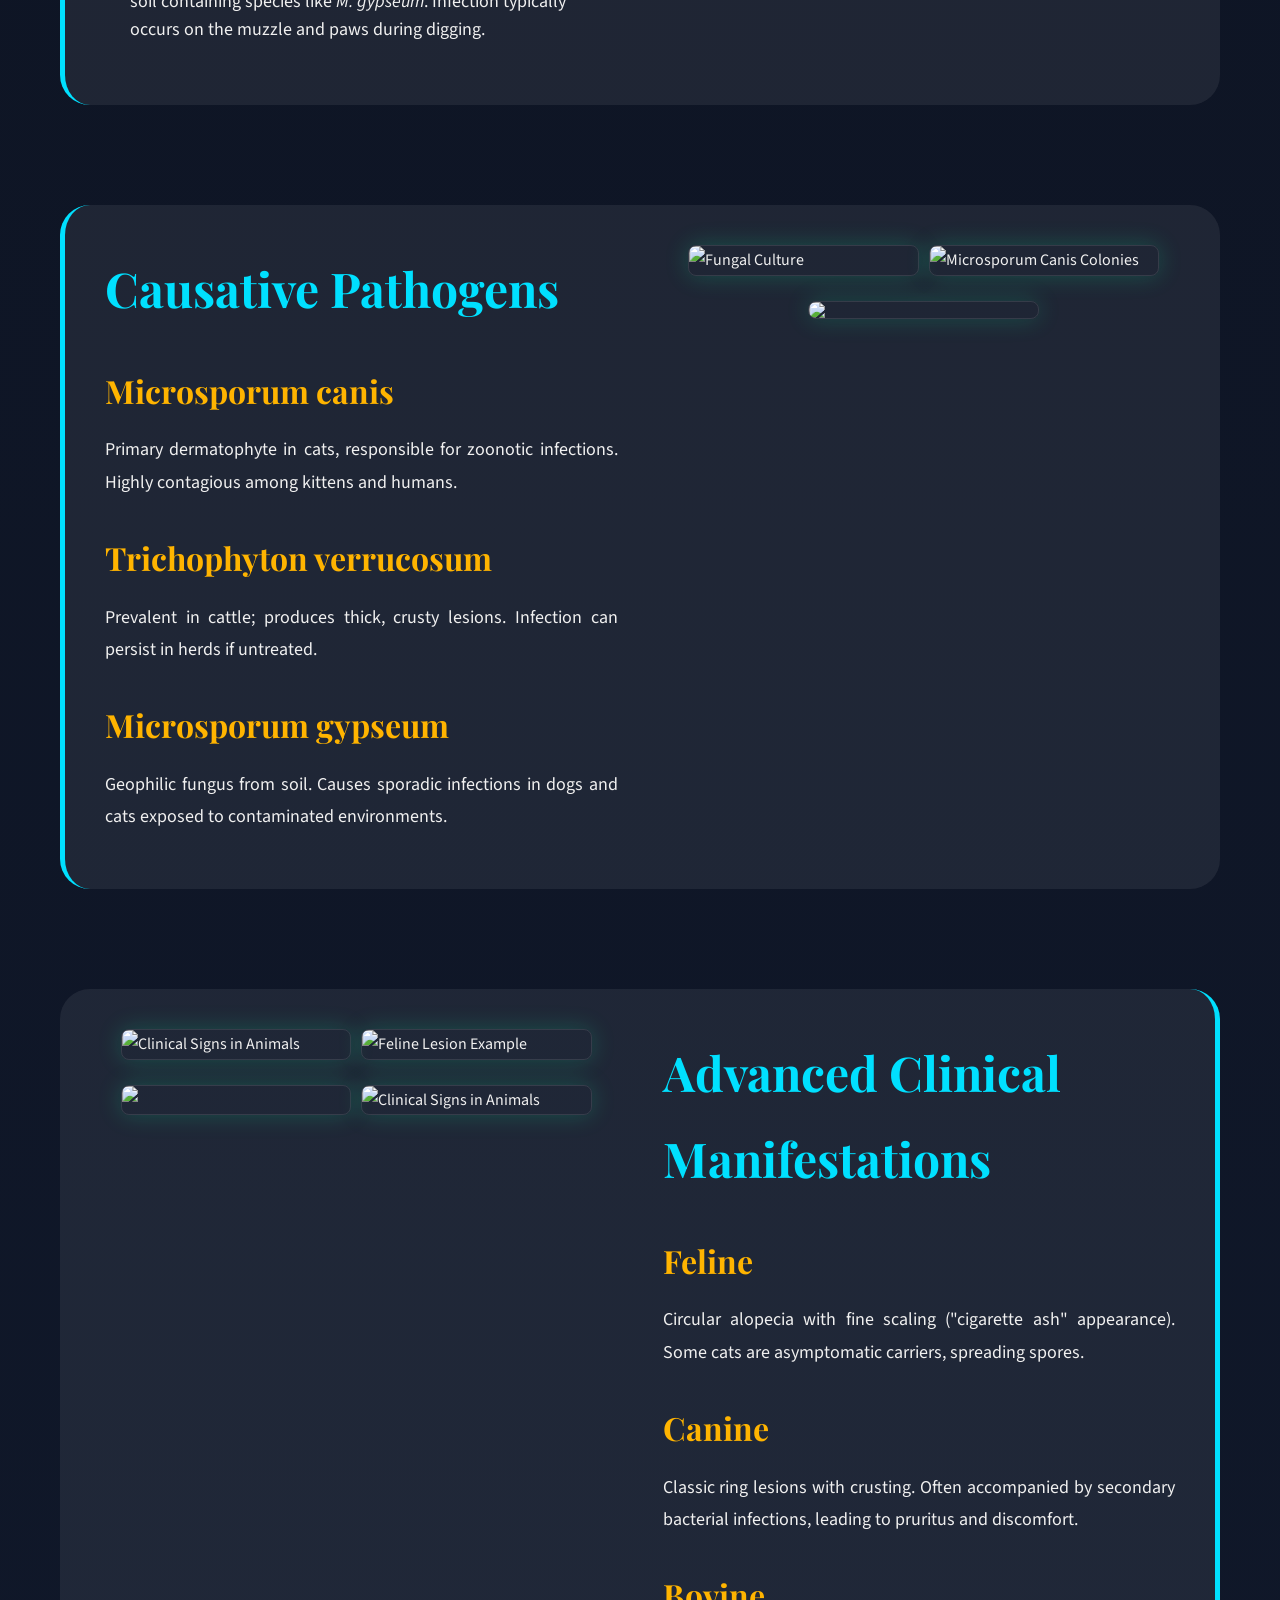
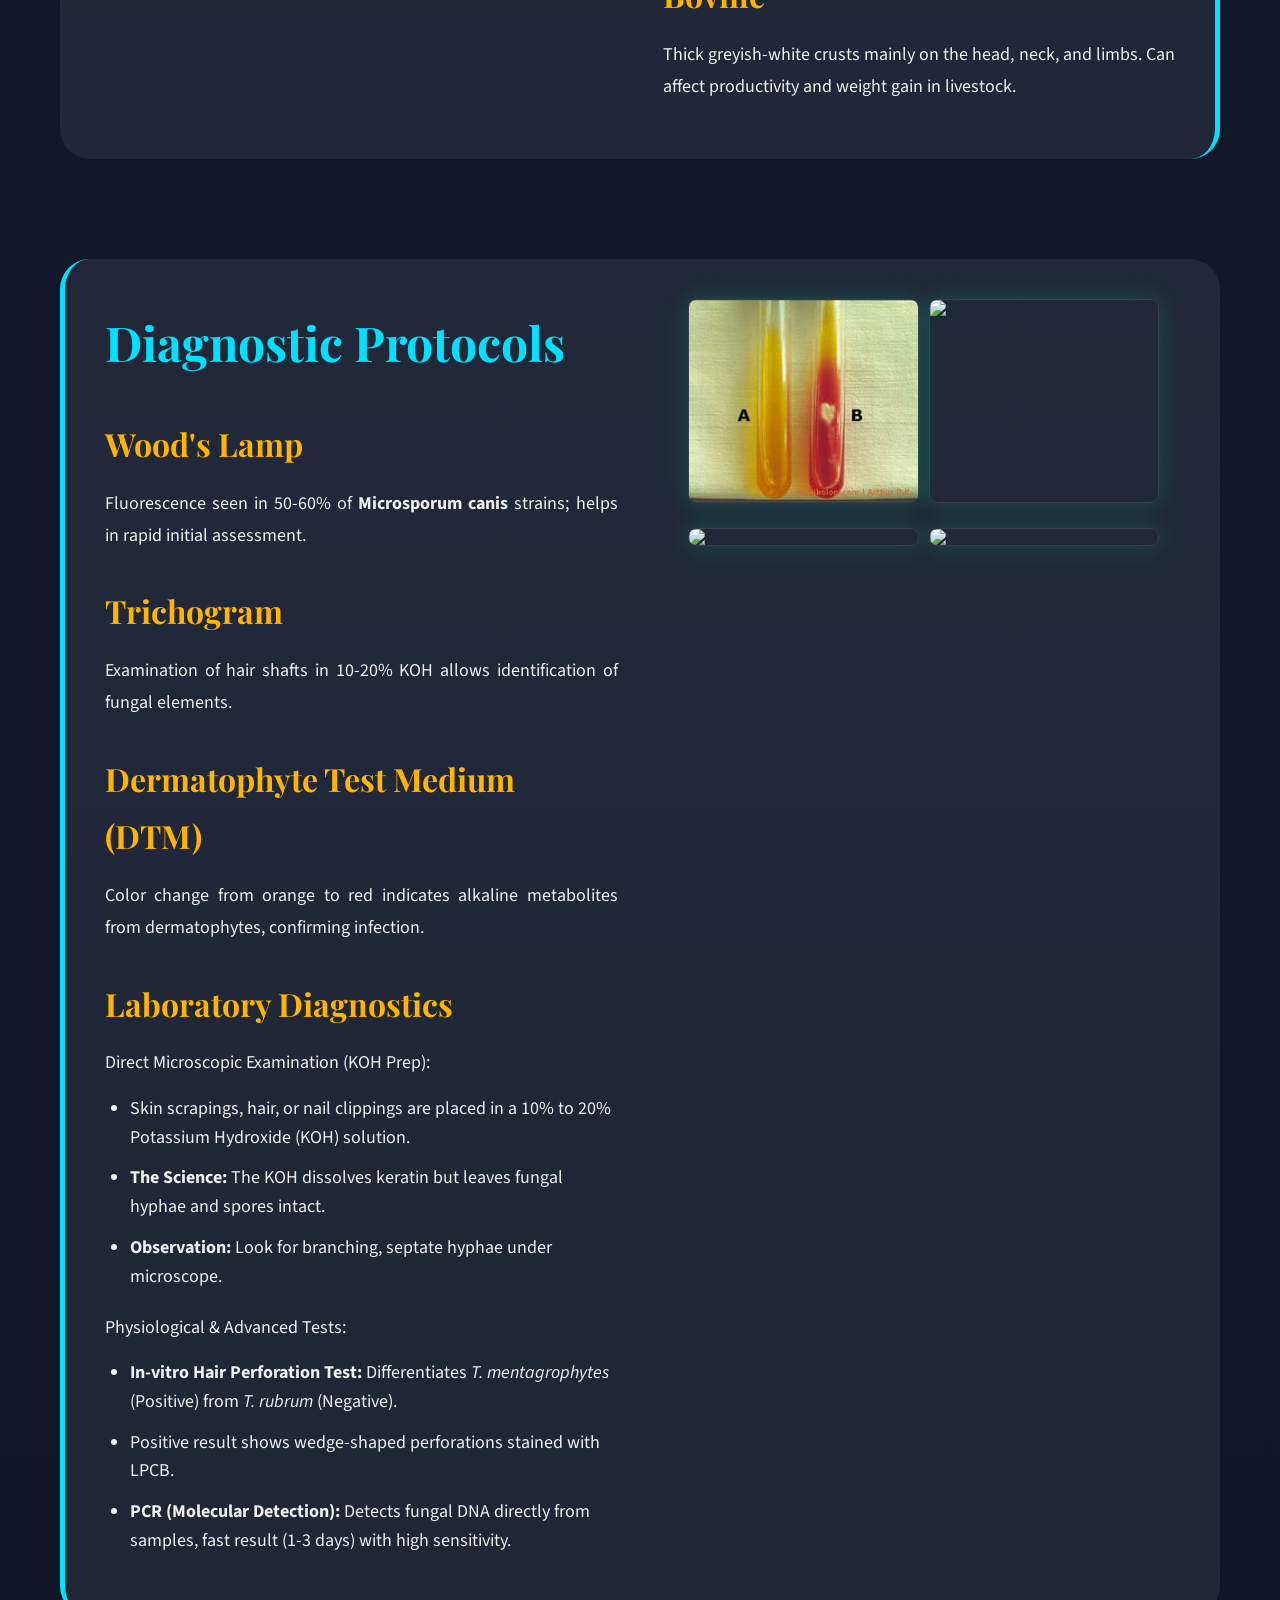
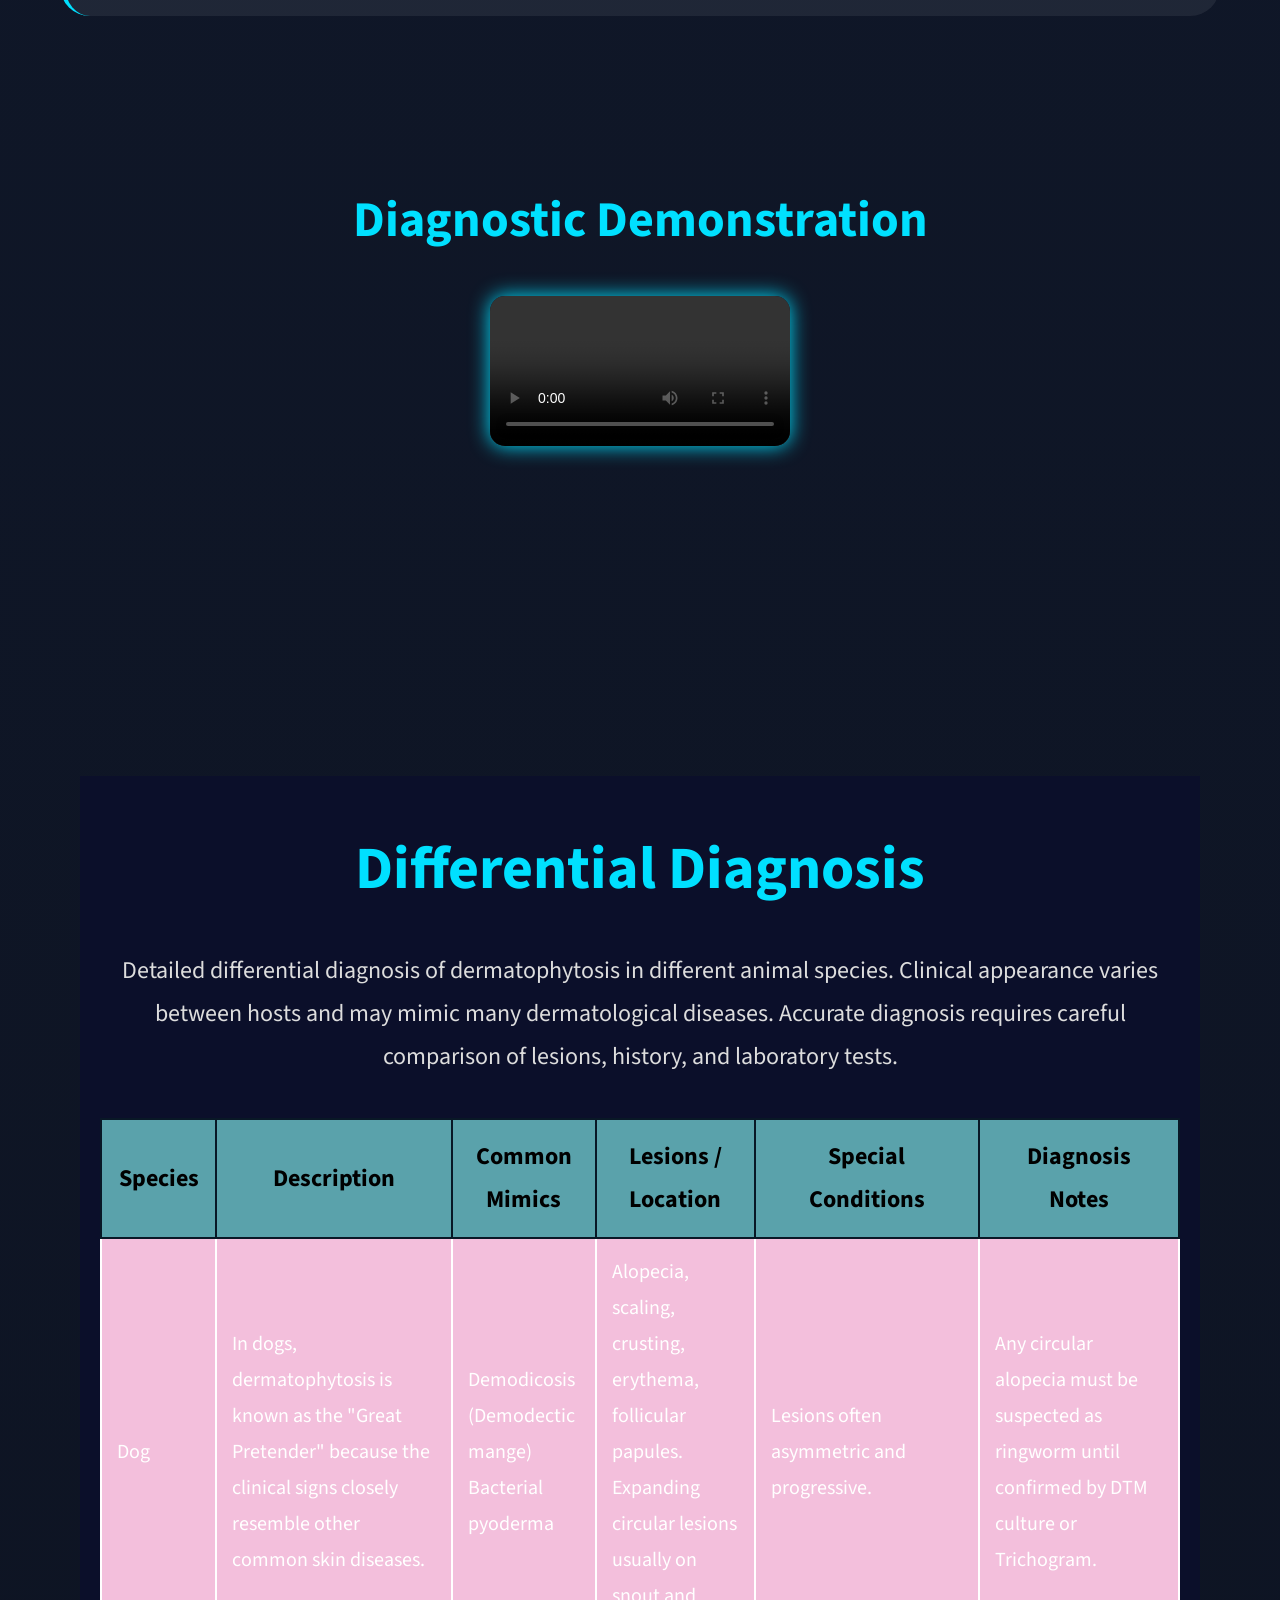
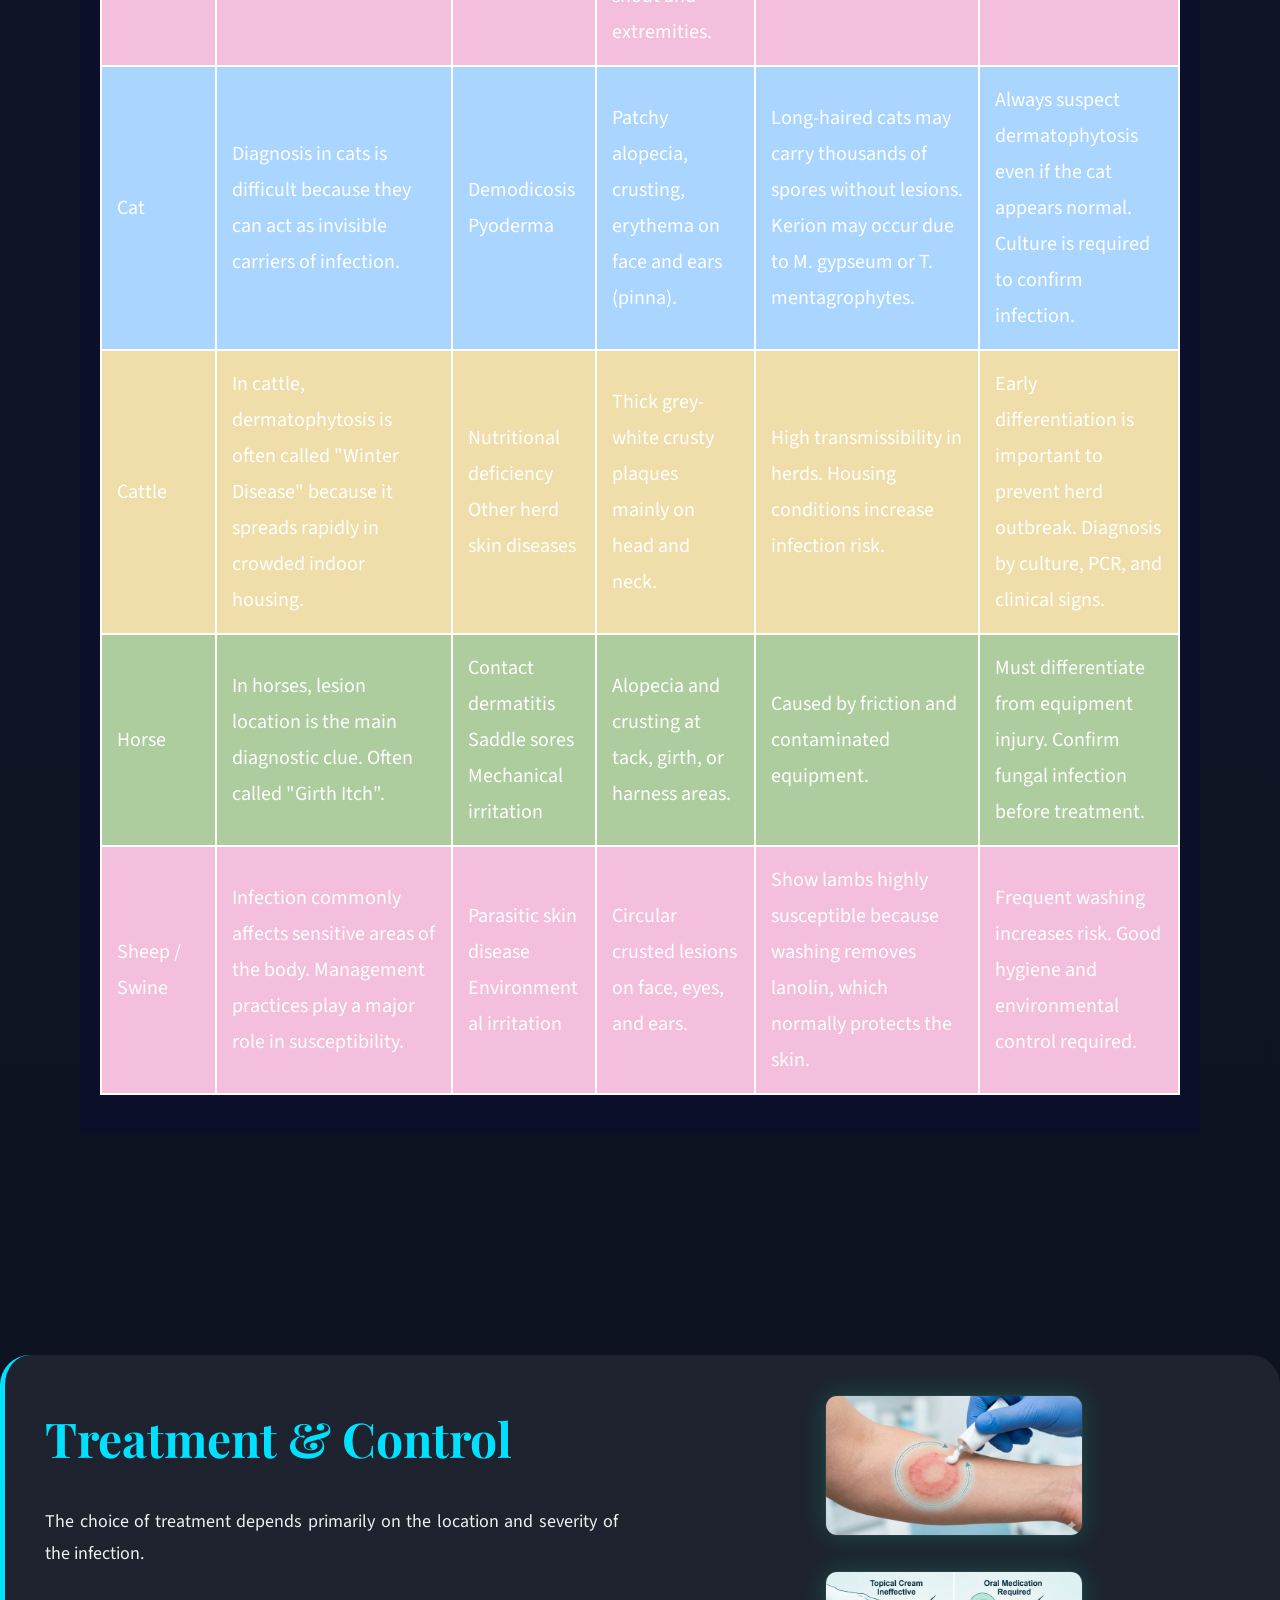
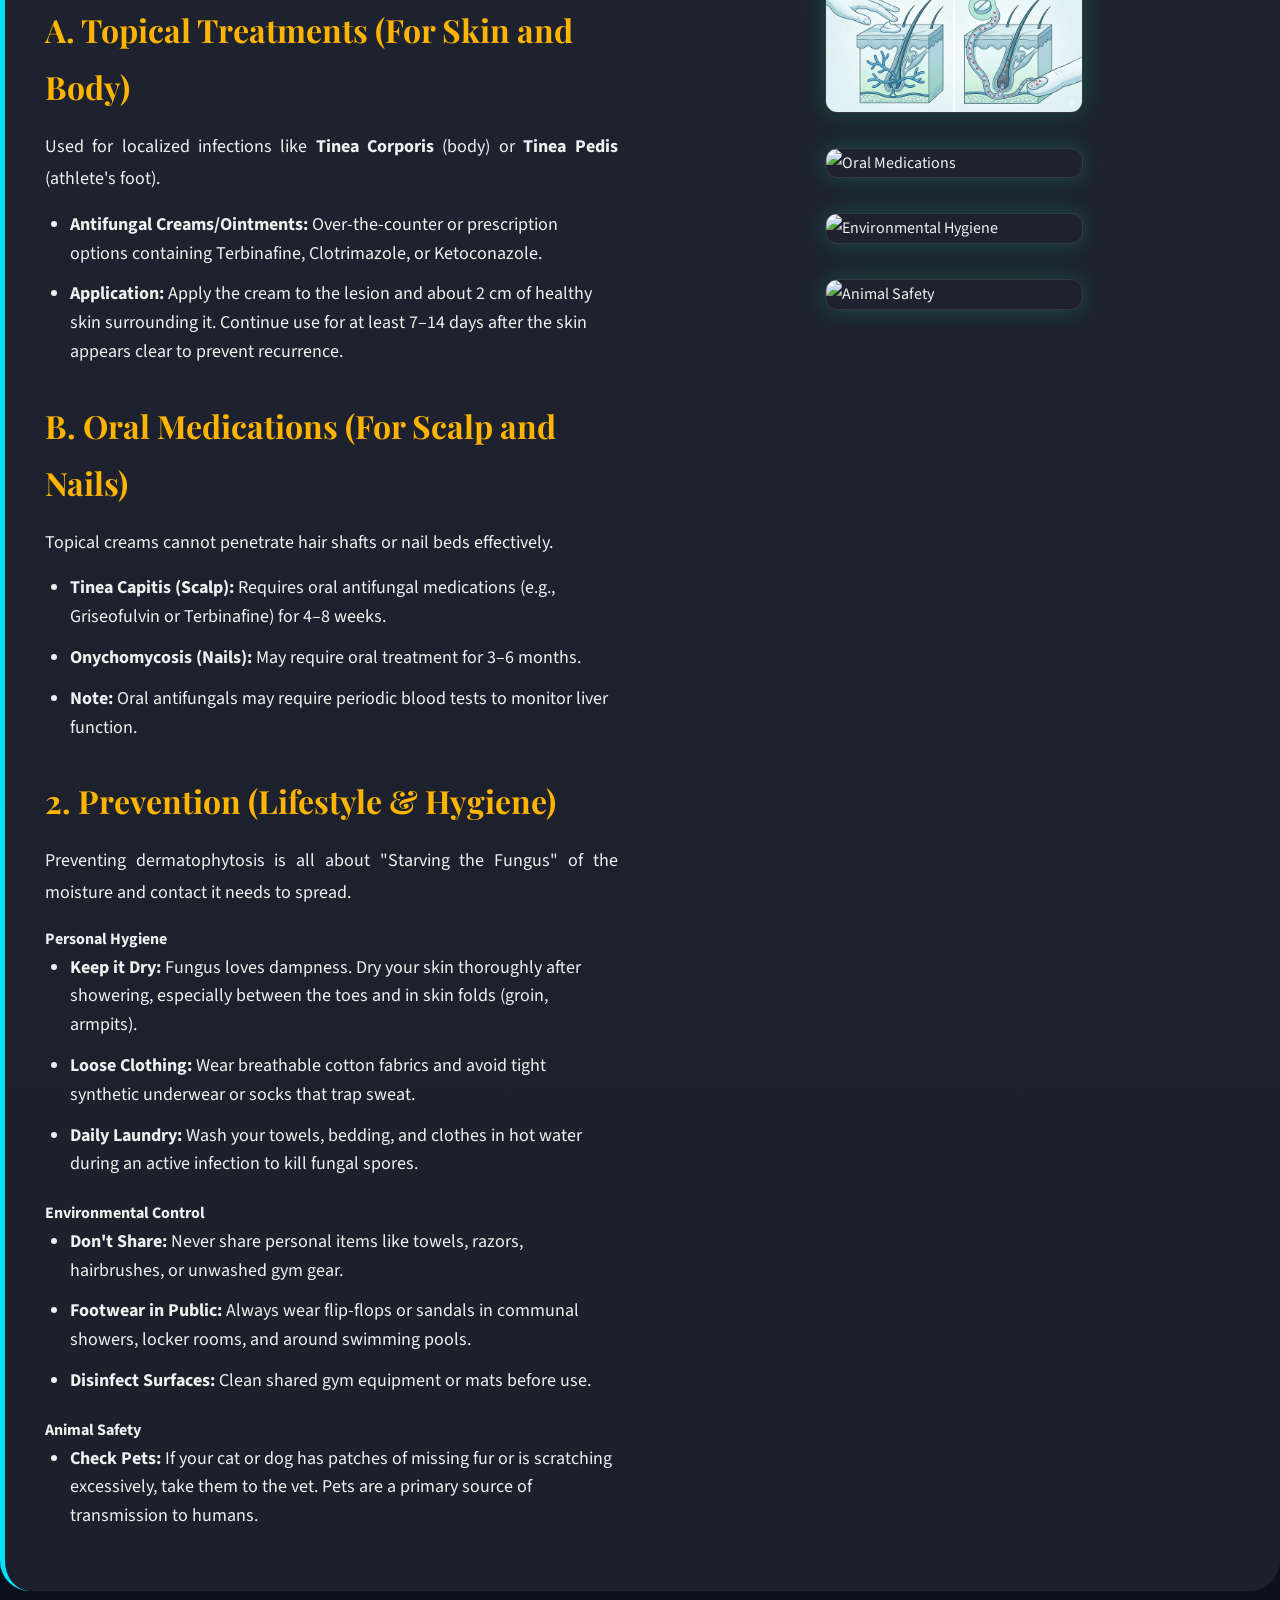
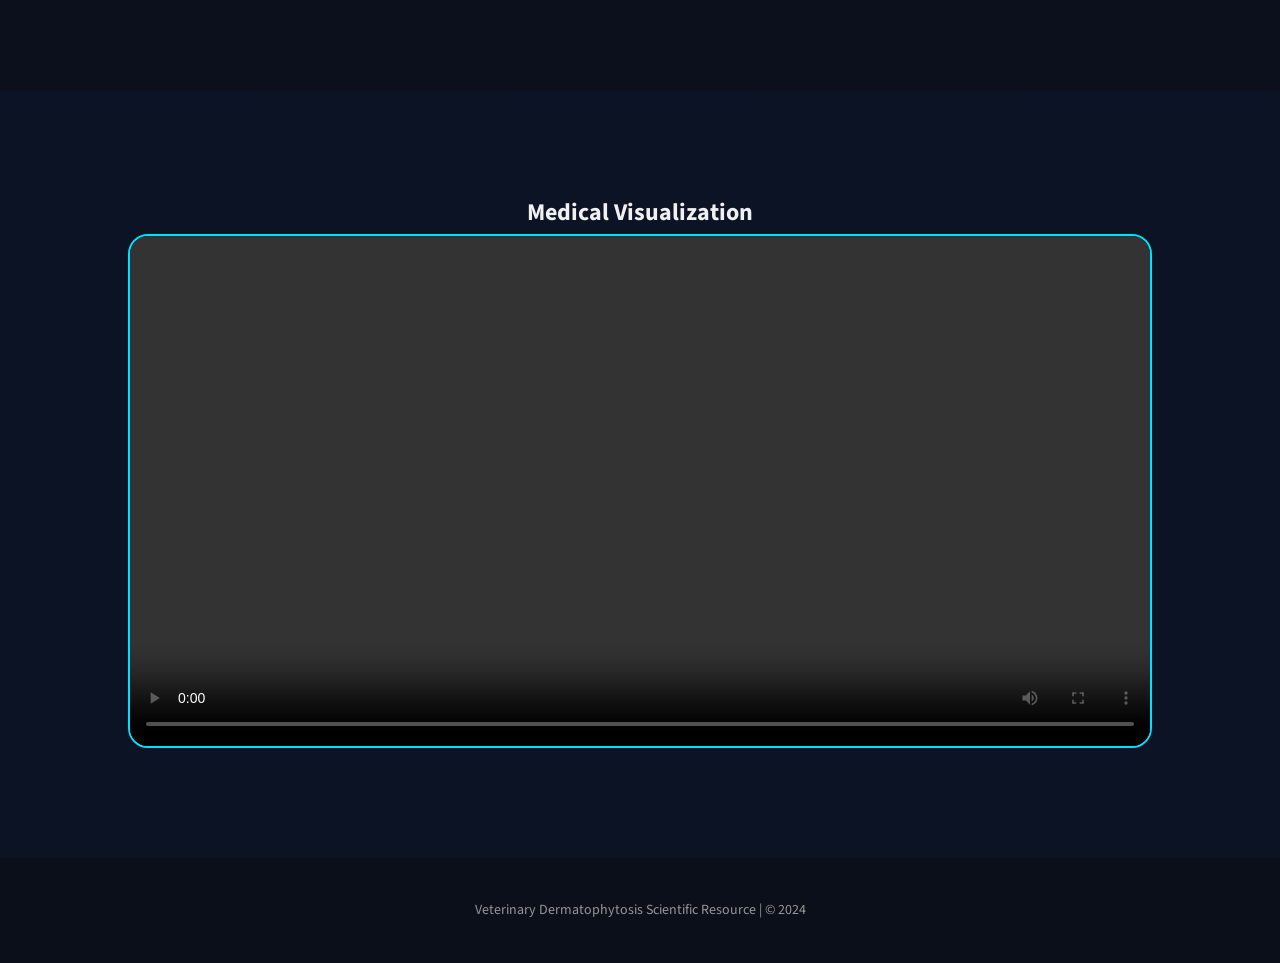
==== commit d9838946: "Add files via upload" ====
--- a/index.html
+++ b/index.html
@@ -161,6 +161,28 @@
 </div>
 </section>
 
+
+<section class="quiz-section">
+    <h2>Check Your Knowledge!</h2>
+    <p>اختبر معلوماتك عن Dermatophytosis</p>
+
+    <div id="quiz-container">
+        <div id="question-box">
+            <p id="question-text"></p>
+        </div>
+        <div id="answer-buttons" class="btn-grid">
+            <!-- Buttons generated by JS -->
+        </div>
+    </div>
+
+    <div id="feedback" class="feedback"></div>
+    <div id="celebration" class="celebration">
+        🎉 Correct! 🎉
+    </div>
+</section>
+
+<link rel="stylesheet" href="style.css">
+<script src="quiz.js"></script>
 <!-- ================= PATHOGENESIS ================= -->
 <section class="presentation-section reverse" id="pathogenesis">
 <div class="text-content">
--- a/style.css
+++ b/style.css
@@ -468,4 +468,71 @@
 
 }
 
+}
+.quiz-section {
+    width: 90%;
+    max-width: 800px;
+    margin: 60px auto;
+    padding: 30px;
+    background: rgba(0, 224, 255, 0.05);
+    border-radius: 20px;
+    text-align: center;
+}
+
+.quiz-section h2 {
+    font-size: 40px;
+    color: #00e0ff;
+    margin-bottom: 15px;
+}
+
+#question-box {
+    background: rgba(255,255,255,0.05);
+    padding: 20px;
+    margin-bottom: 20px;
+    border-radius: 15px;
+    font-size: 22px;
+}
+
+.btn-grid {
+    display: flex;
+    flex-wrap: wrap;
+    gap: 15px;
+    justify-content: center;
+}
+
+.btn-grid button {
+    padding: 15px 25px;
+    font-size: 18px;
+    border: none;
+    border-radius: 15px;
+    cursor: pointer;
+    background: linear-gradient(45deg,#00e0ff,#00ffa6);
+    color: #001018;
+    box-shadow: 0 0 15px rgba(0,255,200,0.3);
+    transition: 0.3s;
+}
+
+.btn-grid button:hover {
+    transform: scale(1.05);
+    box-shadow: 0 0 30px rgba(0,255,200,0.5);
+}
+
+.feedback {
+    margin-top: 25px;
+    font-size: 20px;
+    color: #ff4c4c;
+    min-height: 30px;
+}
+
+.celebration {
+    display: none;
+    font-size: 30px;
+    color: #00ff94;
+    margin-top: 20px;
+    animation: bounce 1s infinite;
+}
+
+@keyframes bounce {
+    0%, 100% { transform: translateY(0); }
+    50% { transform: translateY(-10px); }
 }
--- a/style.css
+++ b/style.css
@@ -468,4 +468,71 @@
 
 }
 
+}
+.quiz-section {
+    width: 90%;
+    max-width: 800px;
+    margin: 60px auto;
+    padding: 30px;
+    background: rgba(0, 224, 255, 0.05);
+    border-radius: 20px;
+    text-align: center;
+}
+
+.quiz-section h2 {
+    font-size: 40px;
+    color: #00e0ff;
+    margin-bottom: 15px;
+}
+
+#question-box {
+    background: rgba(255,255,255,0.05);
+    padding: 20px;
+    margin-bottom: 20px;
+    border-radius: 15px;
+    font-size: 22px;
+}
+
+.btn-grid {
+    display: flex;
+    flex-wrap: wrap;
+    gap: 15px;
+    justify-content: center;
+}
+
+.btn-grid button {
+    padding: 15px 25px;
+    font-size: 18px;
+    border: none;
+    border-radius: 15px;
+    cursor: pointer;
+    background: linear-gradient(45deg,#00e0ff,#00ffa6);
+    color: #001018;
+    box-shadow: 0 0 15px rgba(0,255,200,0.3);
+    transition: 0.3s;
+}
+
+.btn-grid button:hover {
+    transform: scale(1.05);
+    box-shadow: 0 0 30px rgba(0,255,200,0.5);
+}
+
+.feedback {
+    margin-top: 25px;
+    font-size: 20px;
+    color: #ff4c4c;
+    min-height: 30px;
+}
+
+.celebration {
+    display: none;
+    font-size: 30px;
+    color: #00ff94;
+    margin-top: 20px;
+    animation: bounce 1s infinite;
+}
+
+@keyframes bounce {
+    0%, 100% { transform: translateY(0); }
+    50% { transform: translateY(-10px); }
 }
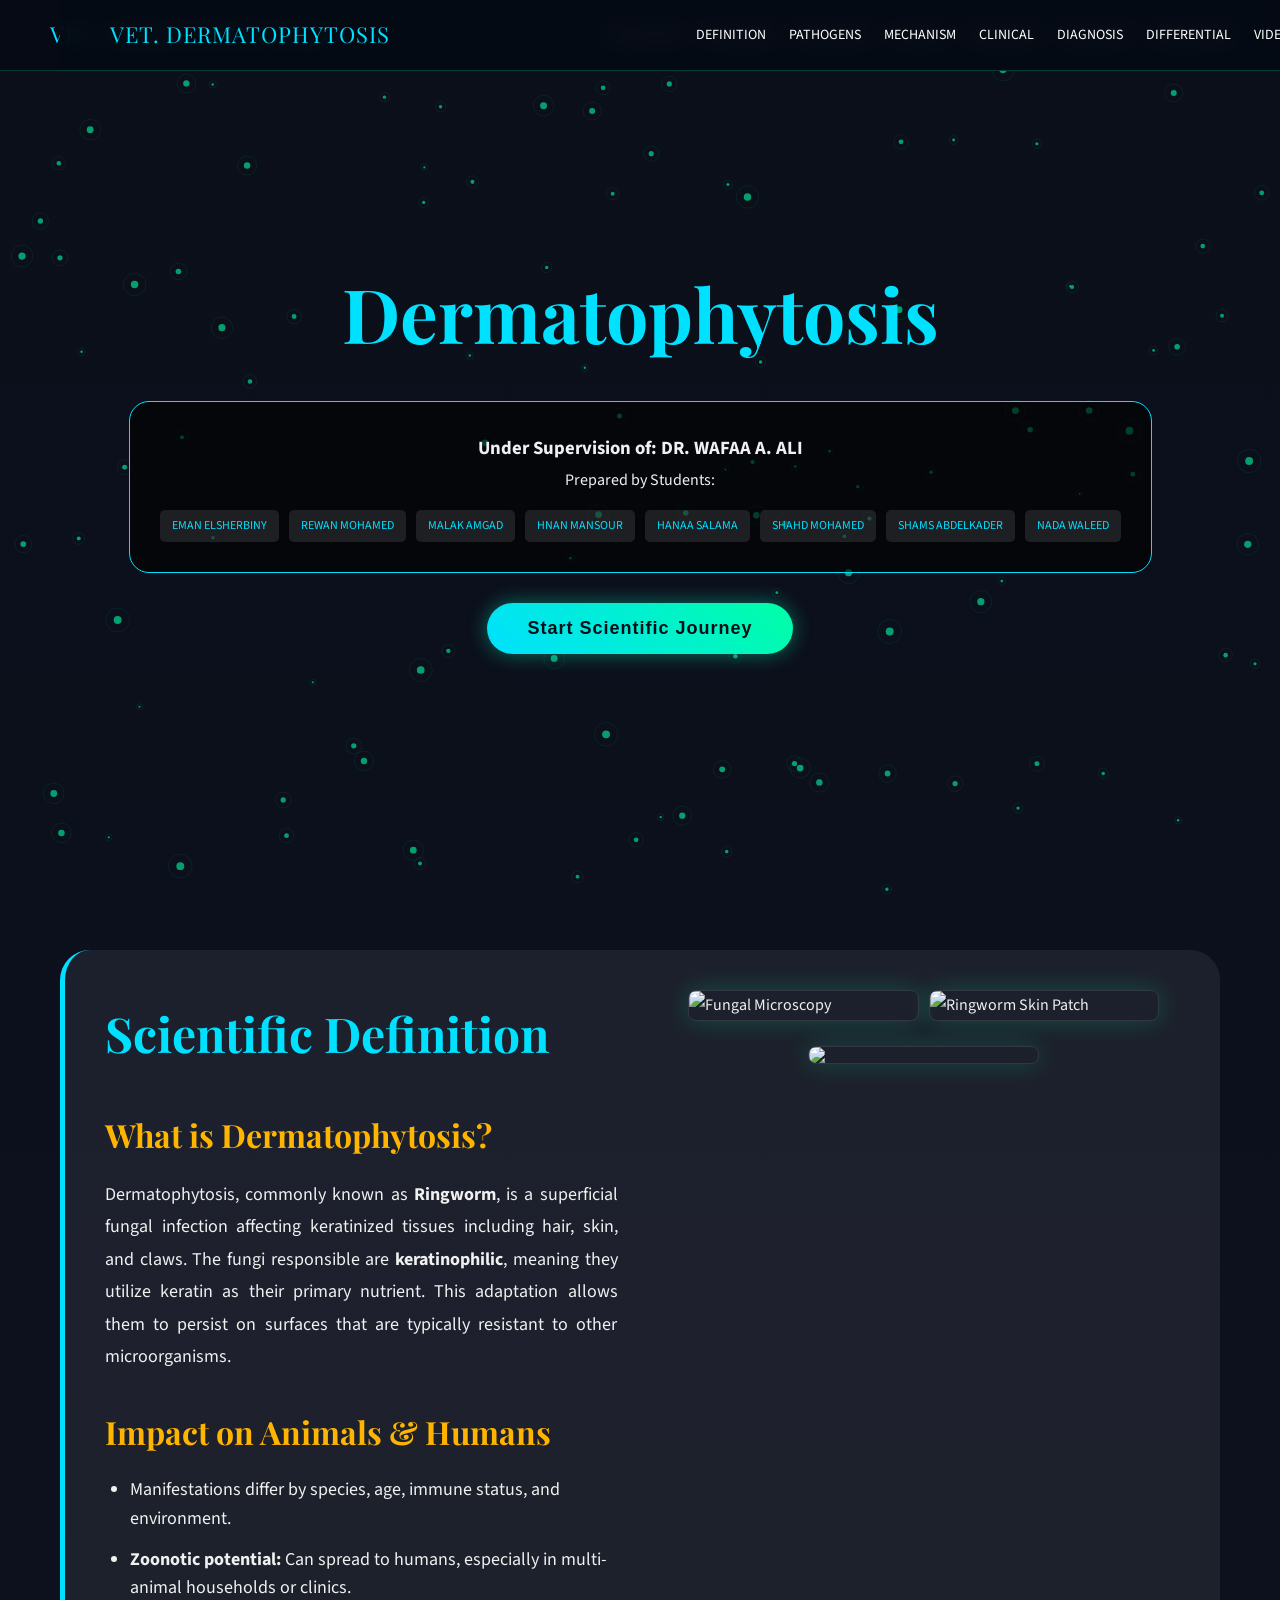
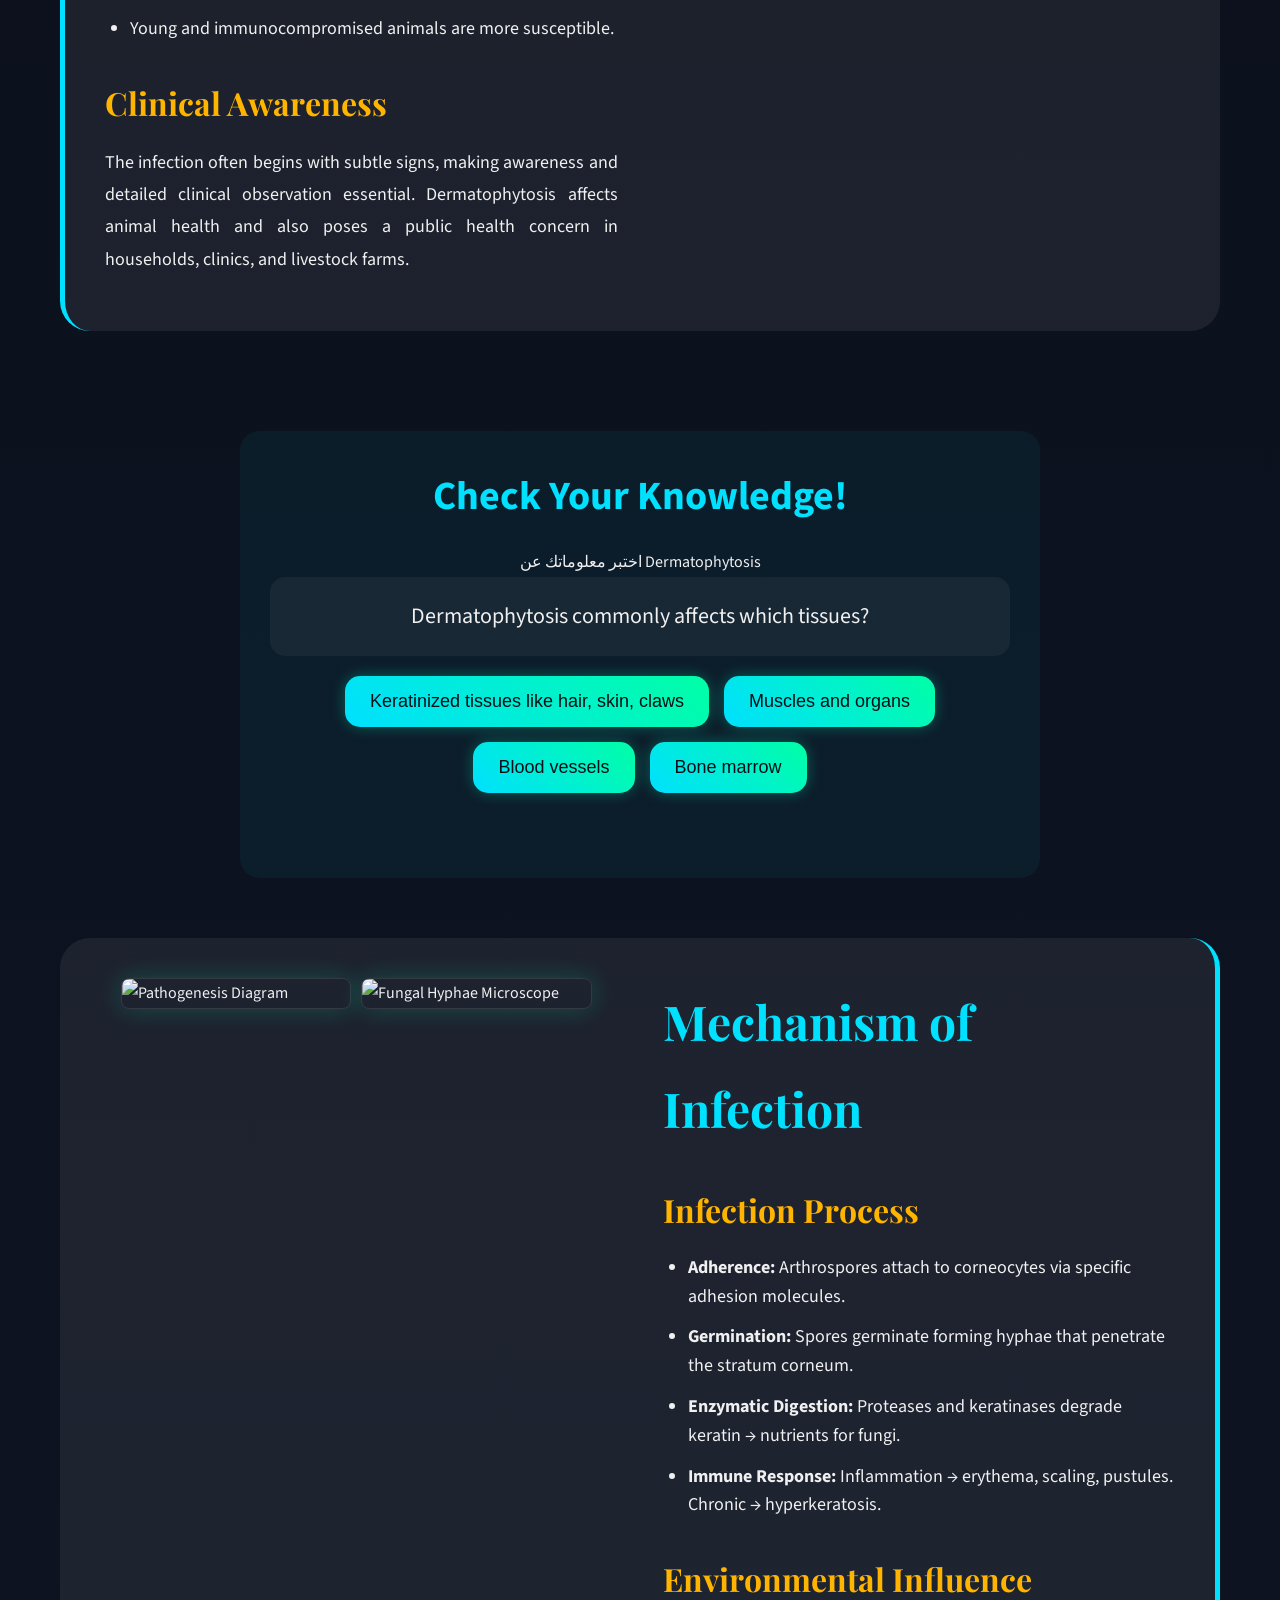
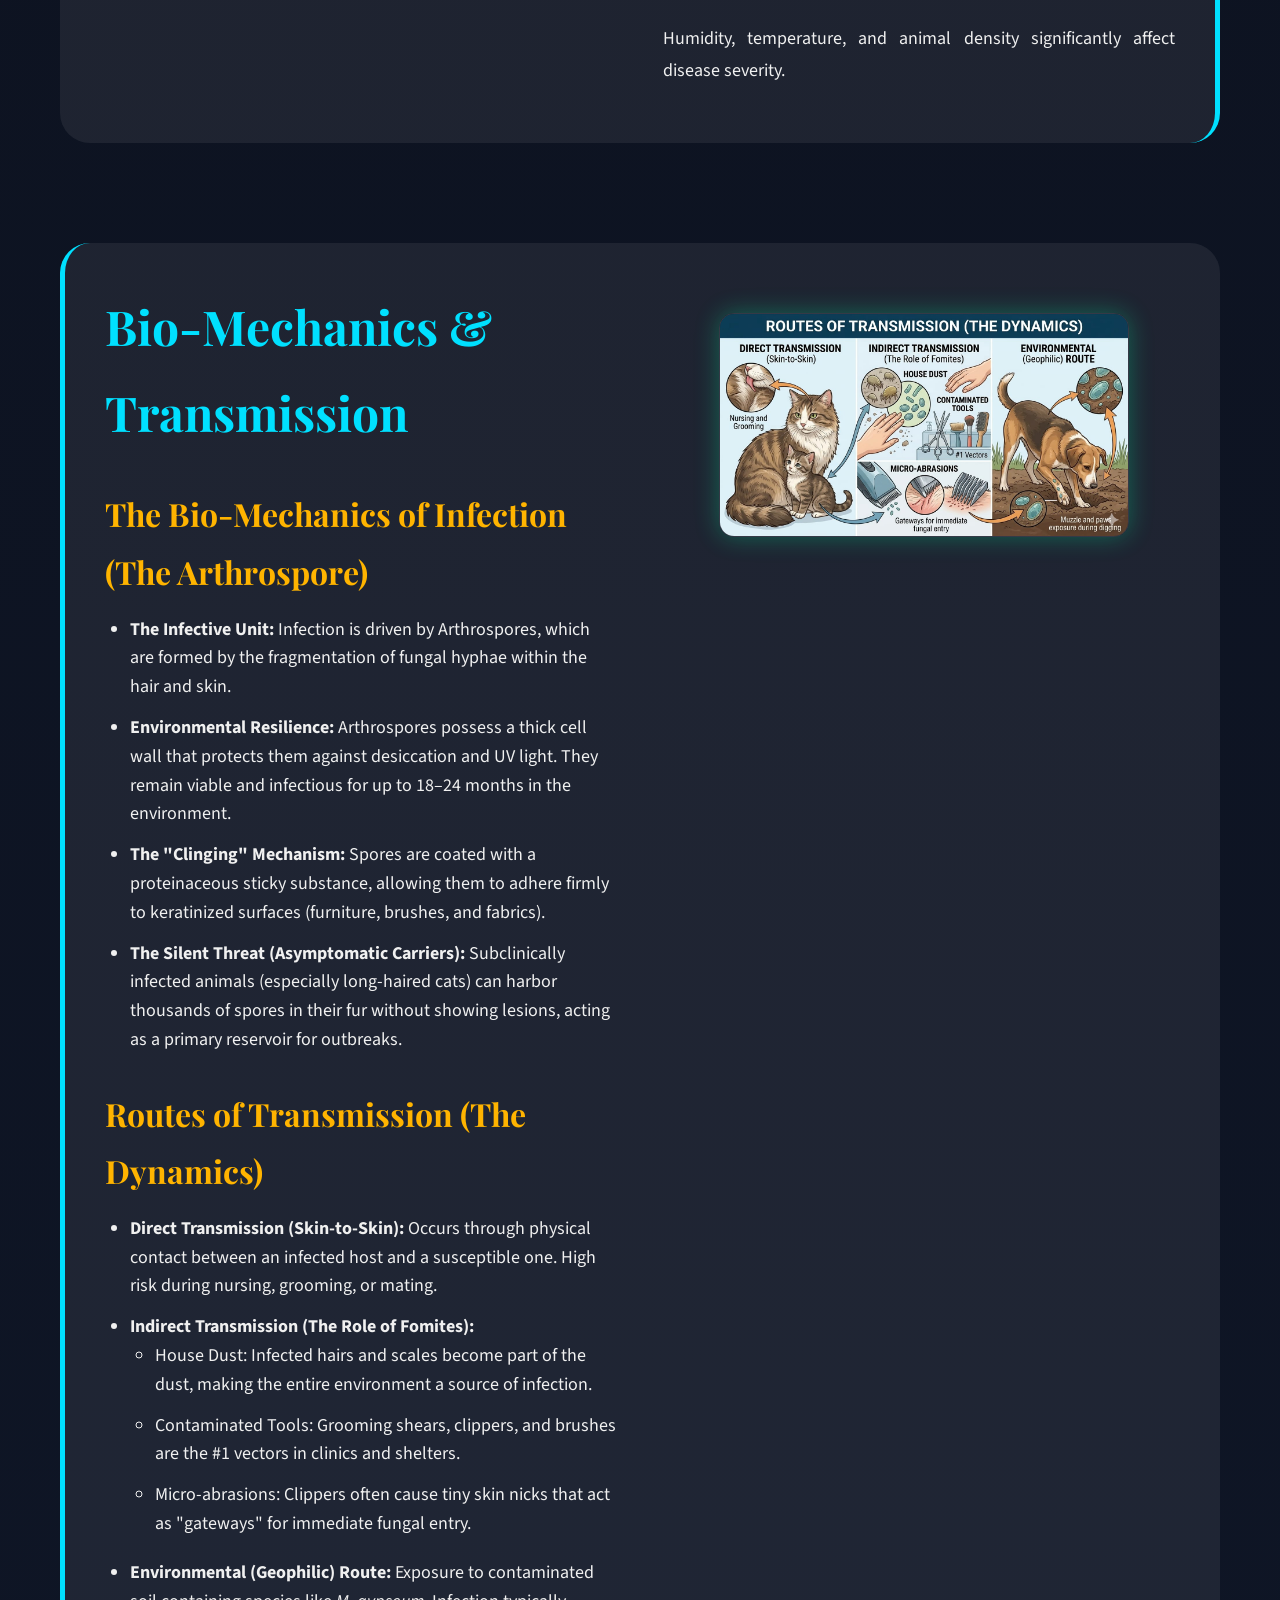
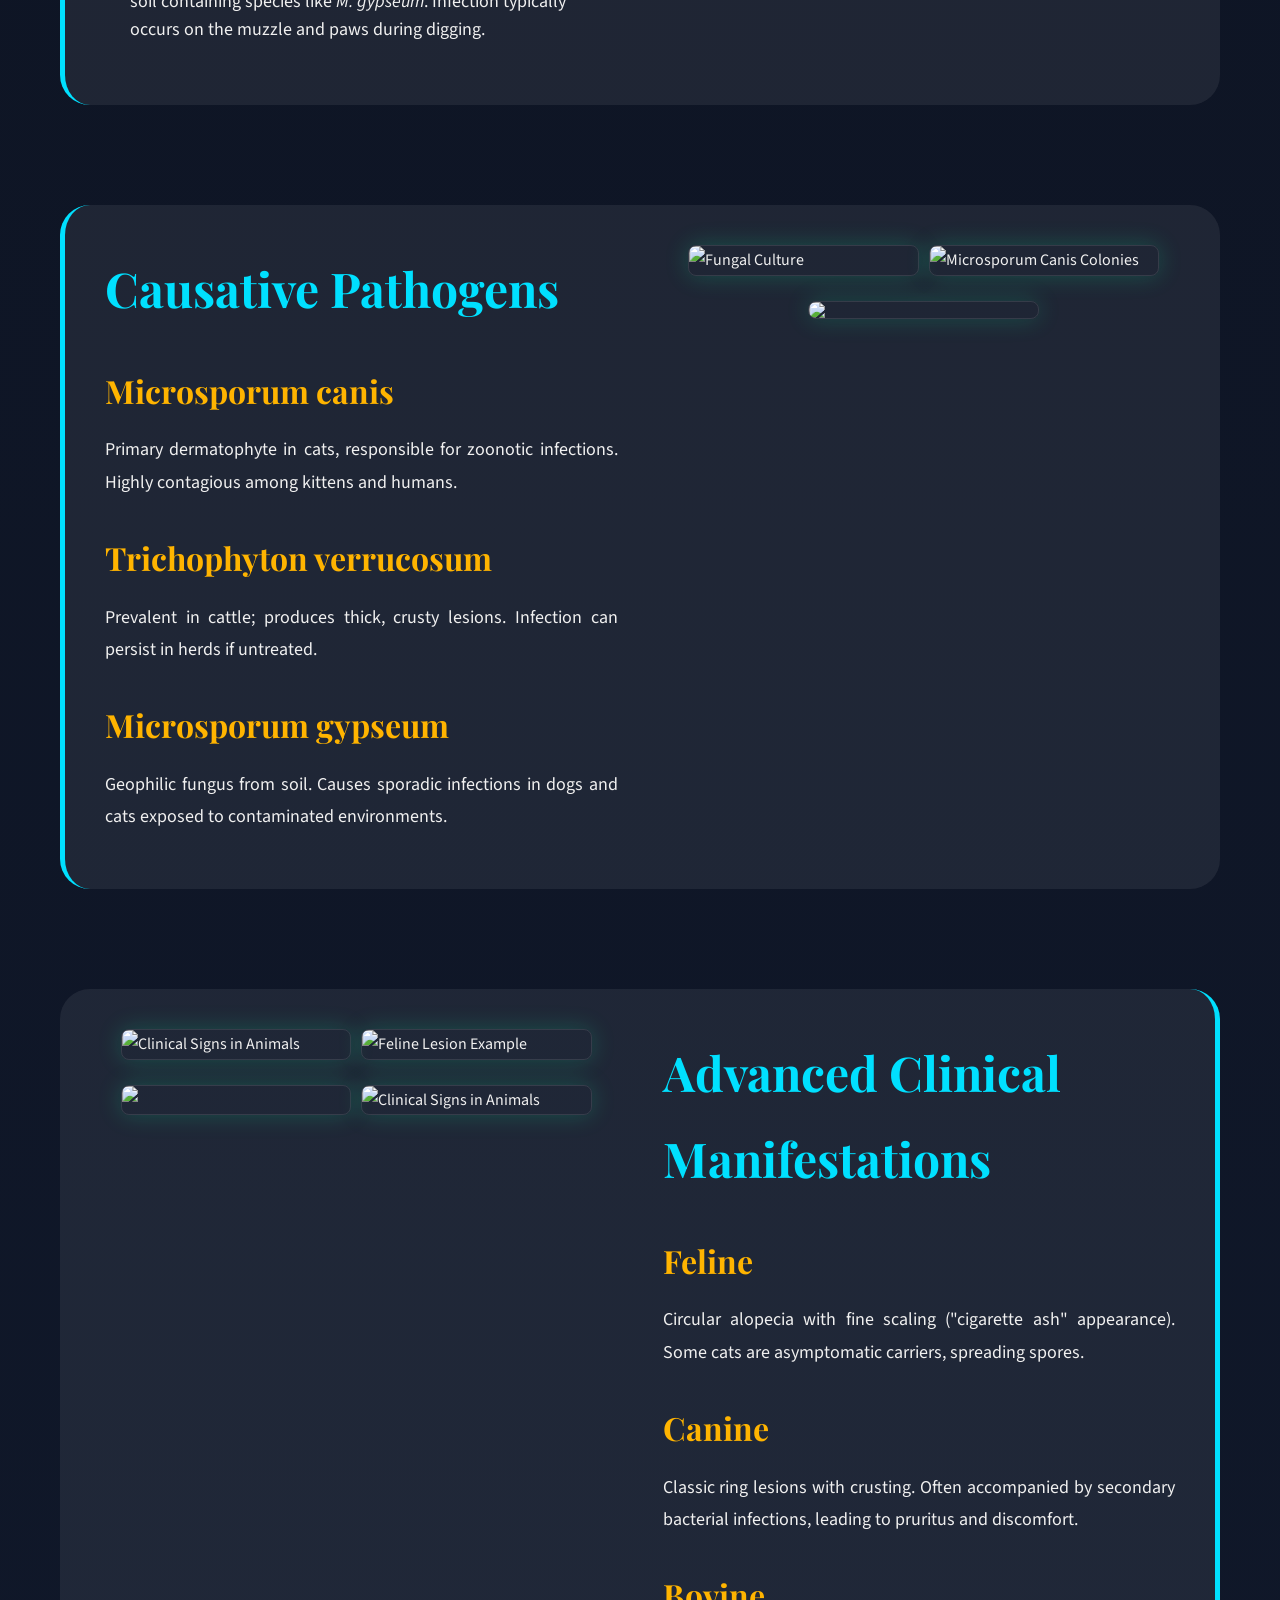
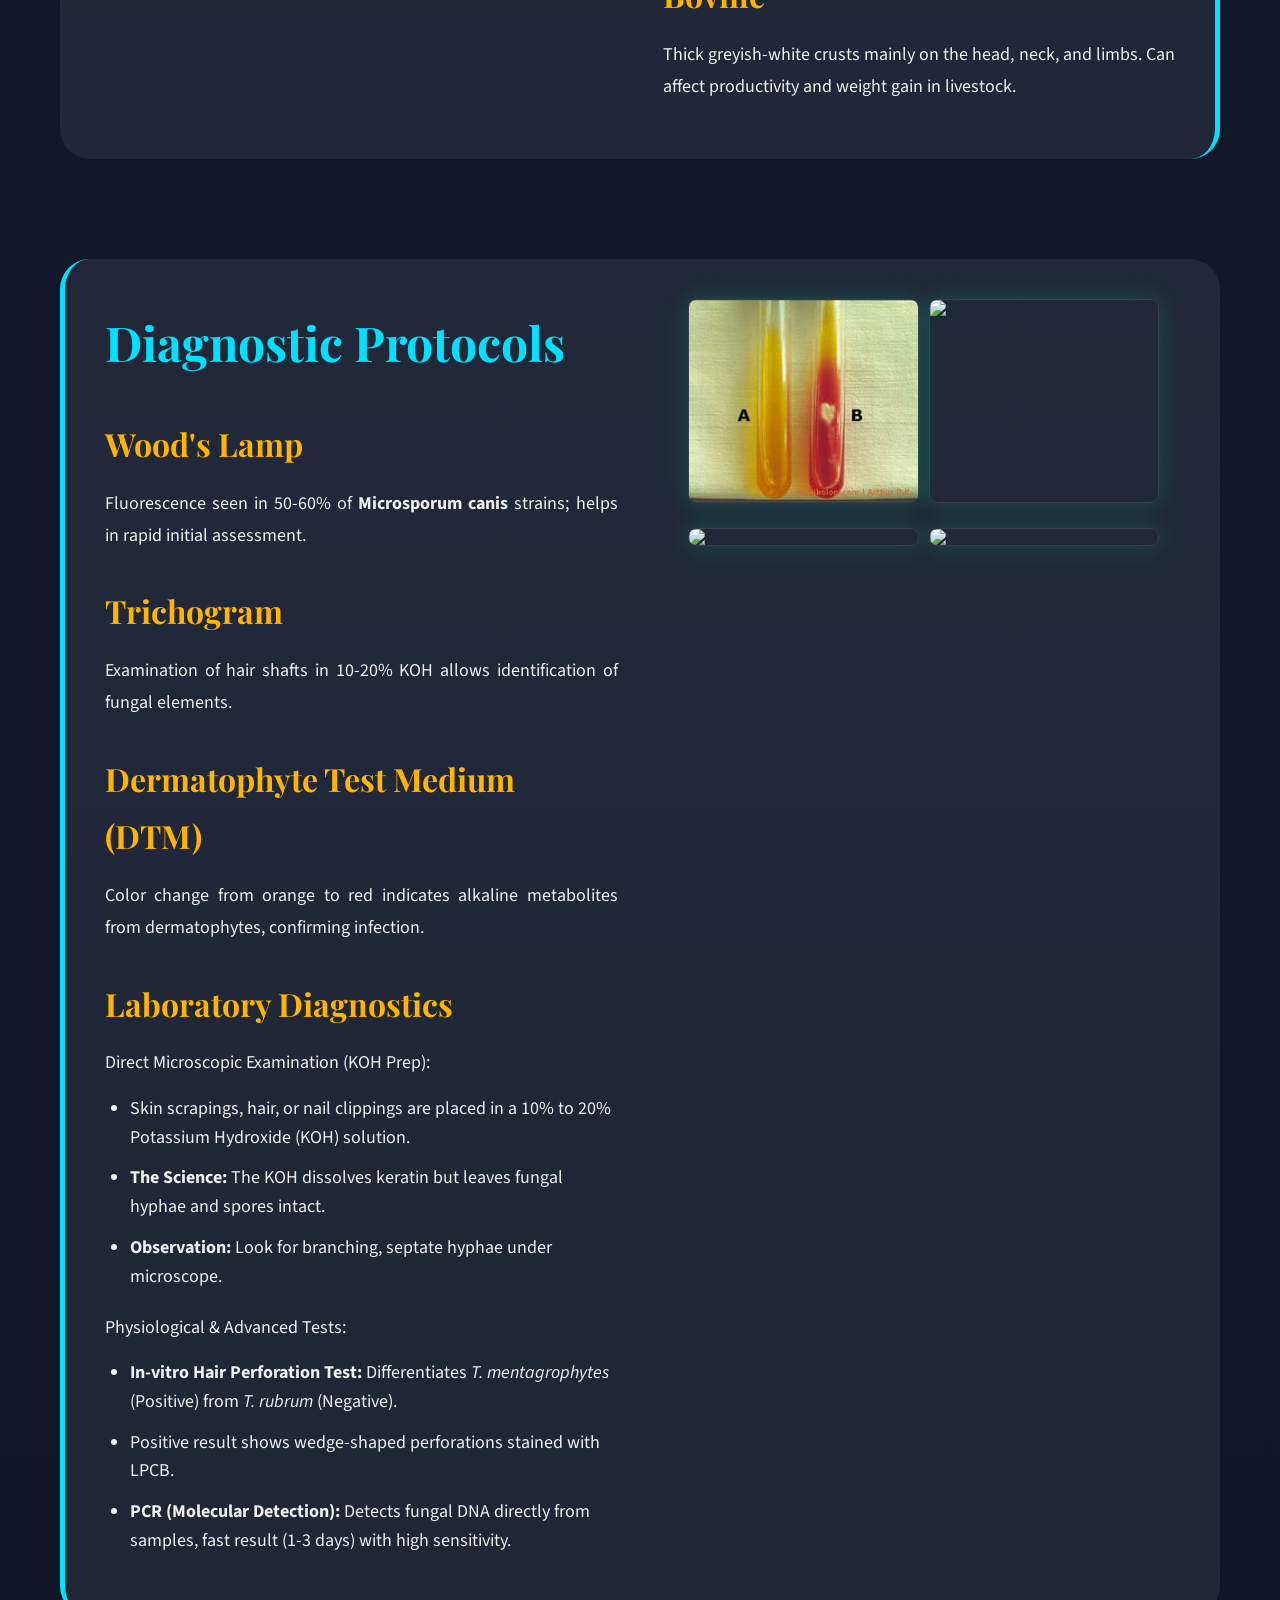
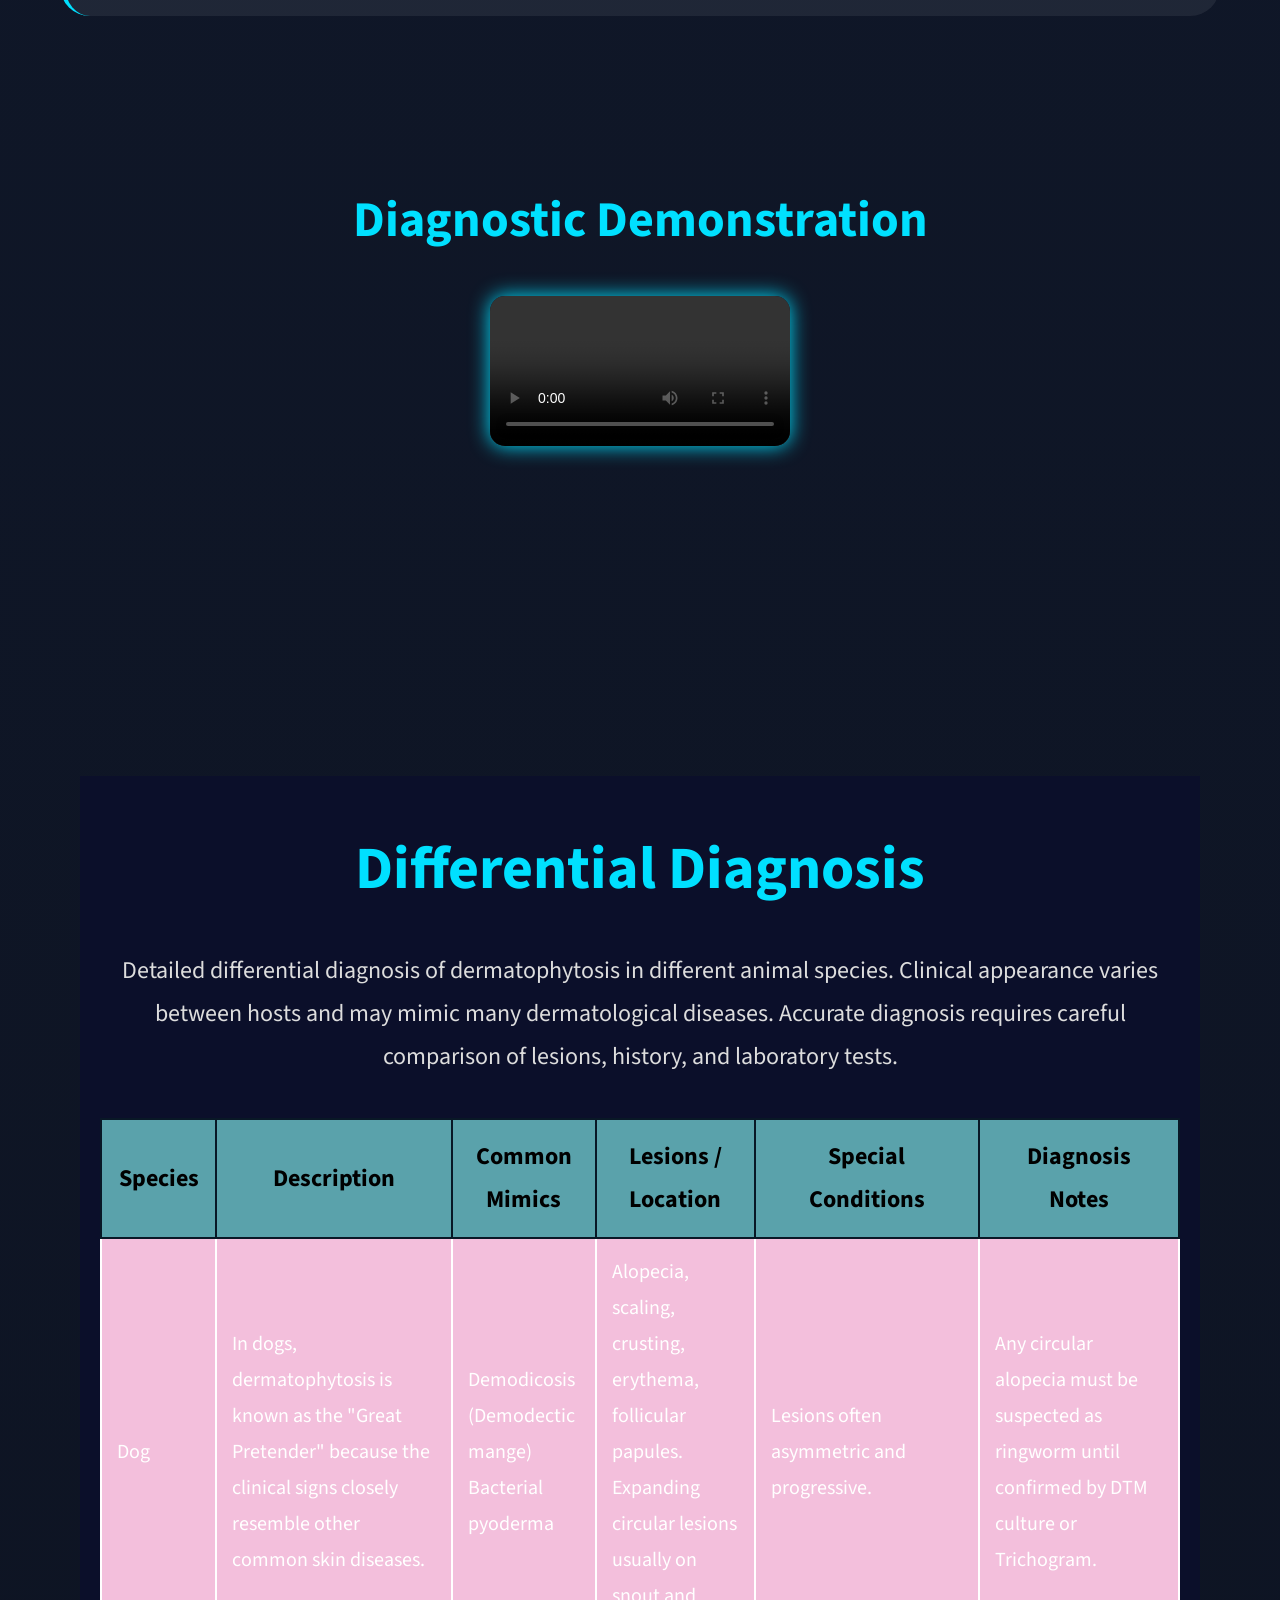
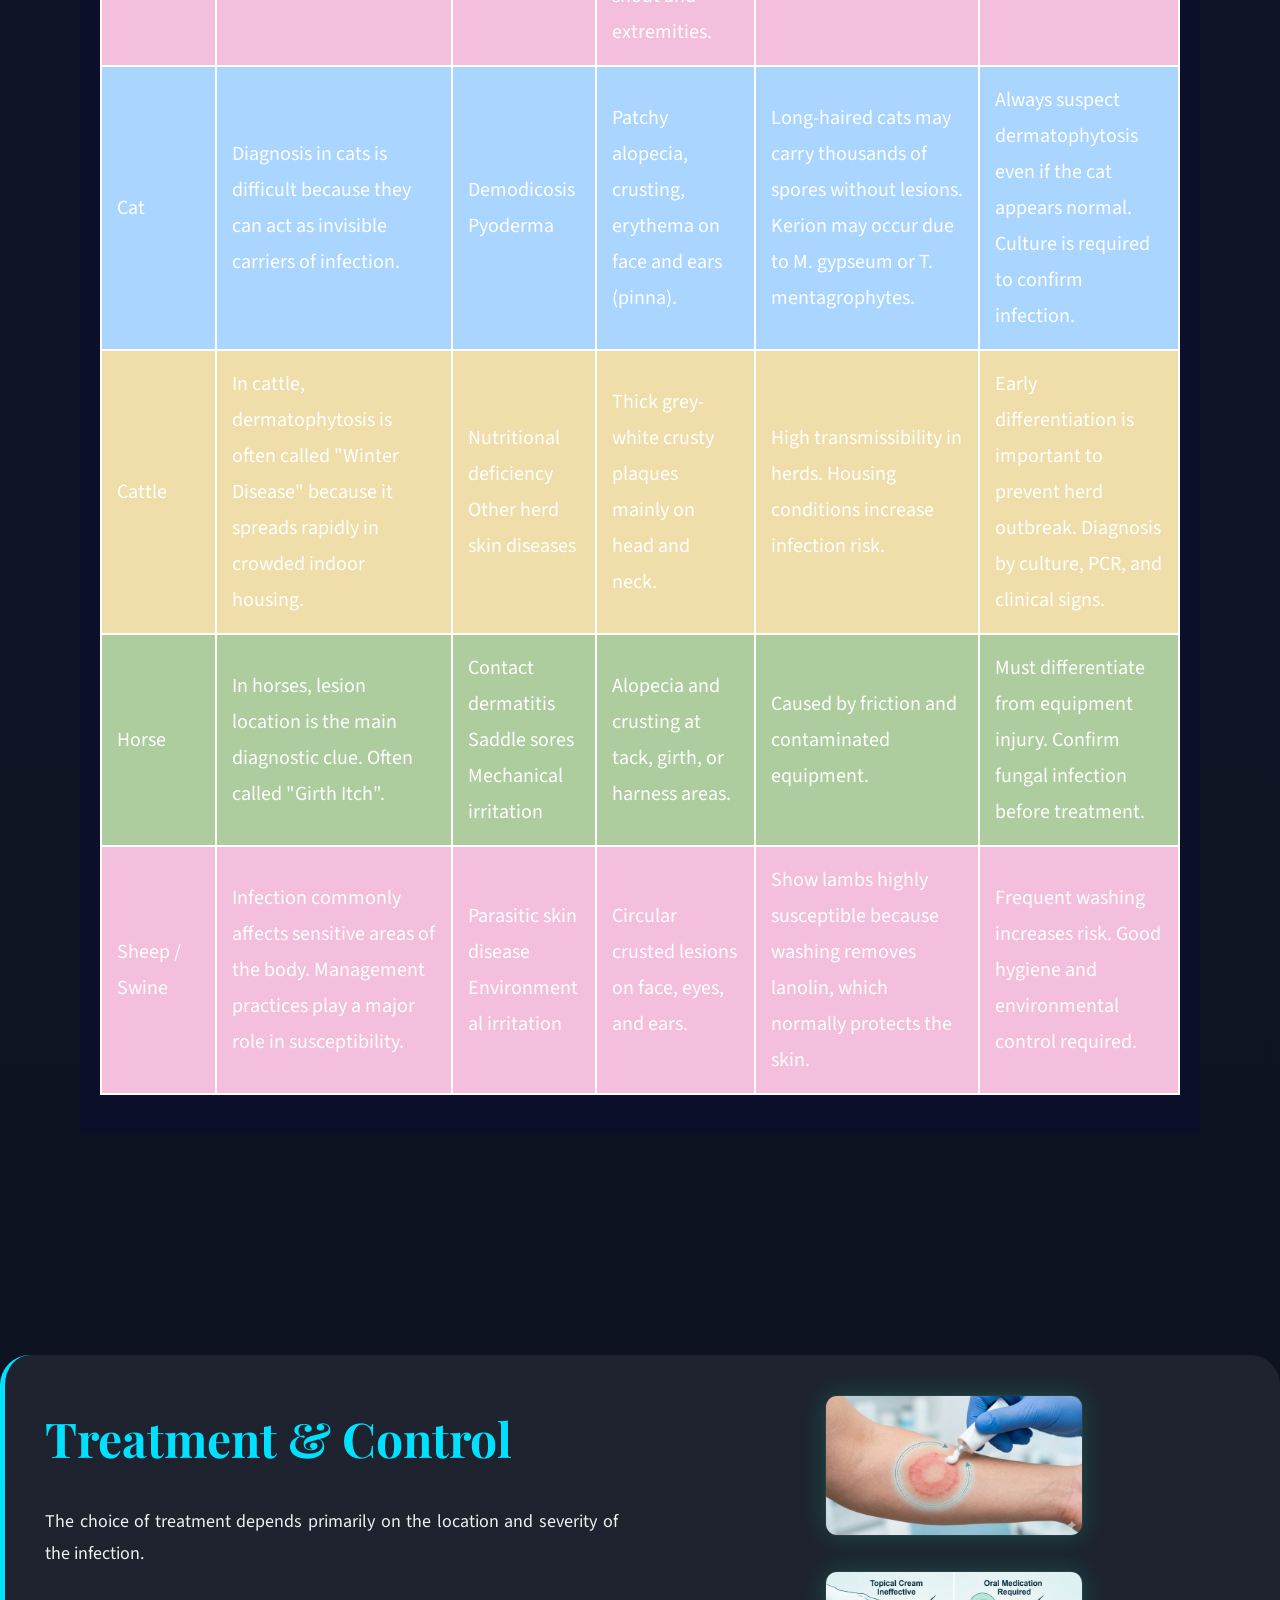
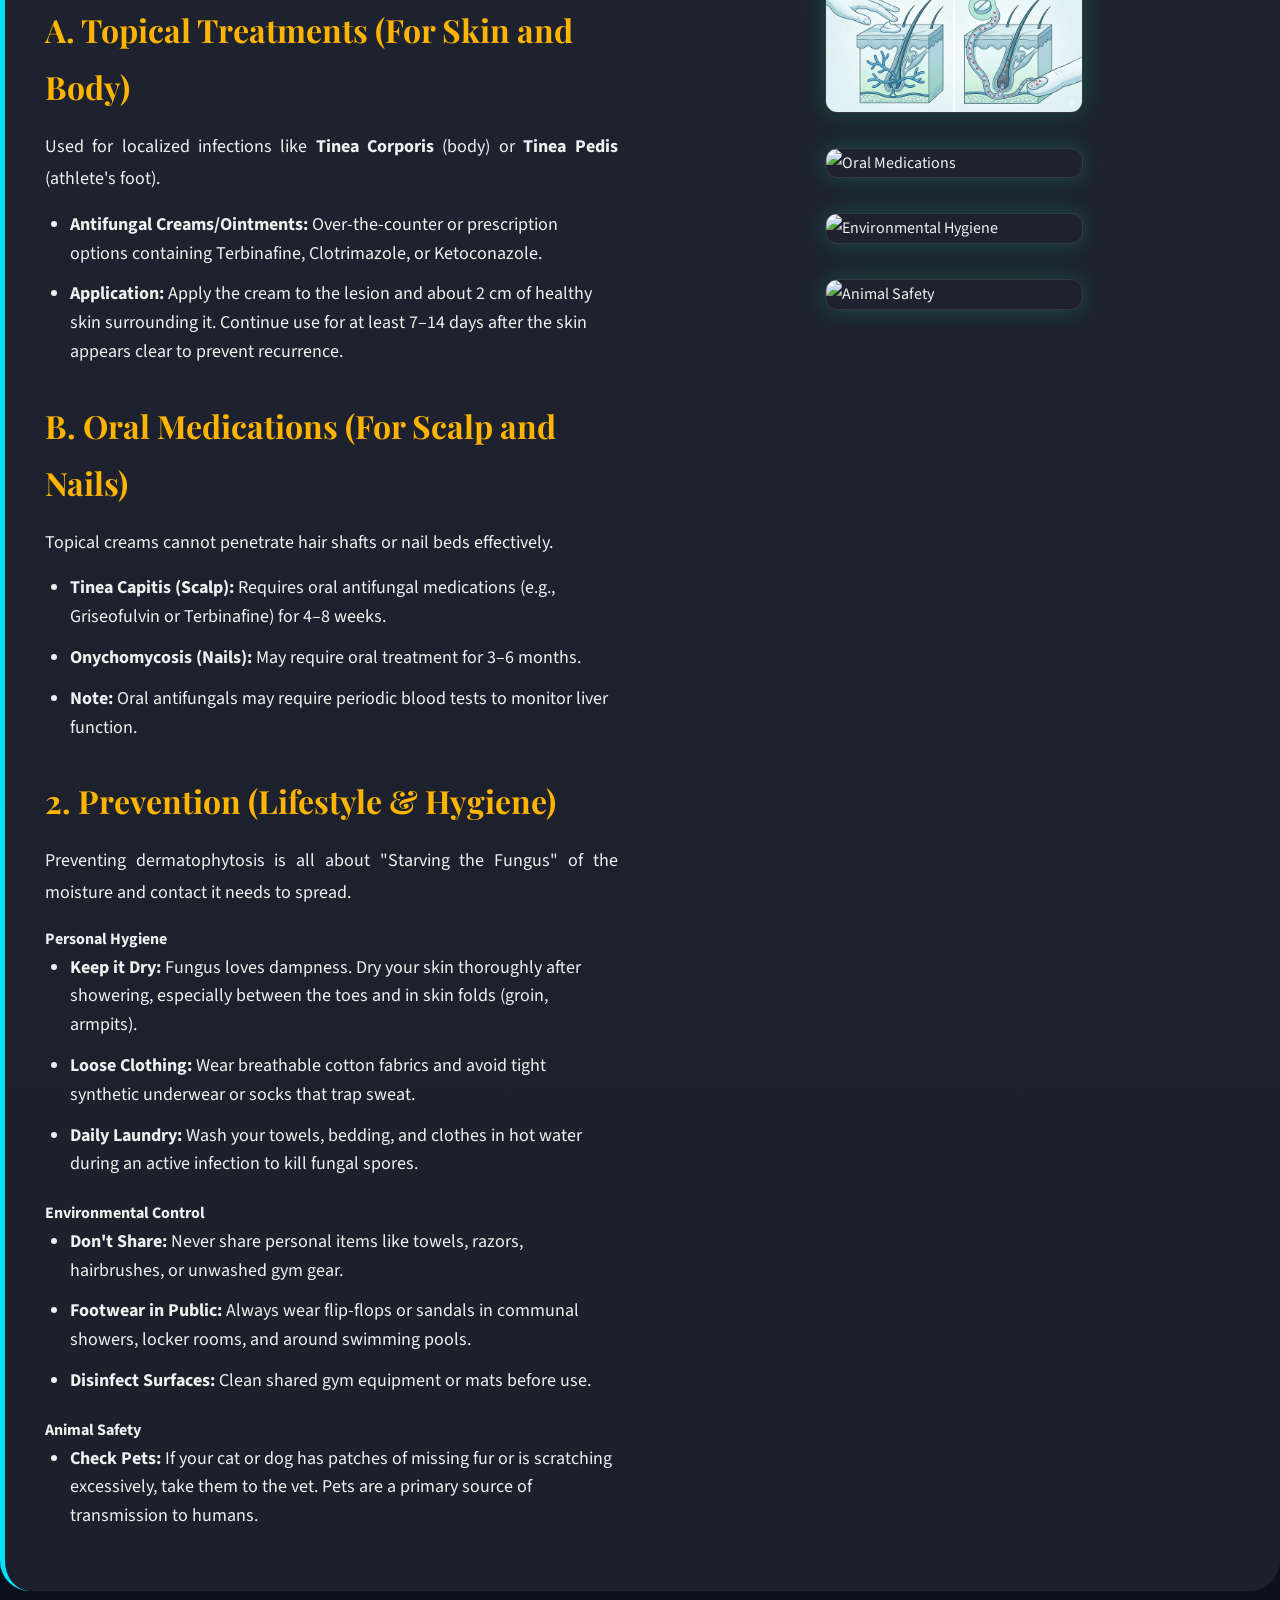
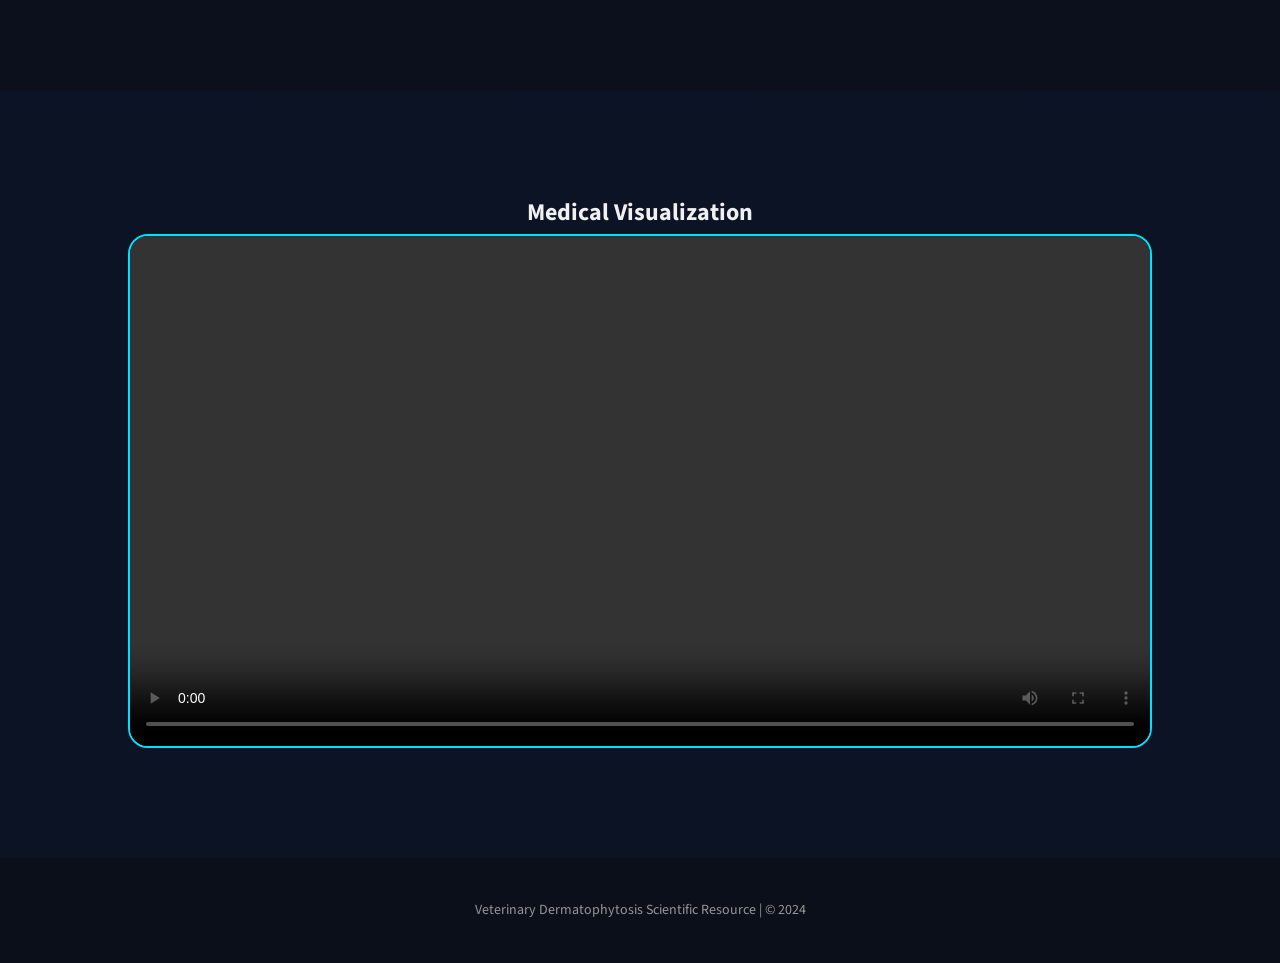
==== commit cfbff063: "Add files via upload" ====
--- a/index.html
+++ b/index.html
@@ -650,7 +650,7 @@
 <h2>Medical Visualization</h2>
 <div class="video-container">
 <video controls class="demo-video">
-<source src="gg.MP4" type="video/mp4">
+<source src="derma.mp4" type="video/mp4">
 Your browser does not support the video tag.
 </video>
 </div>
